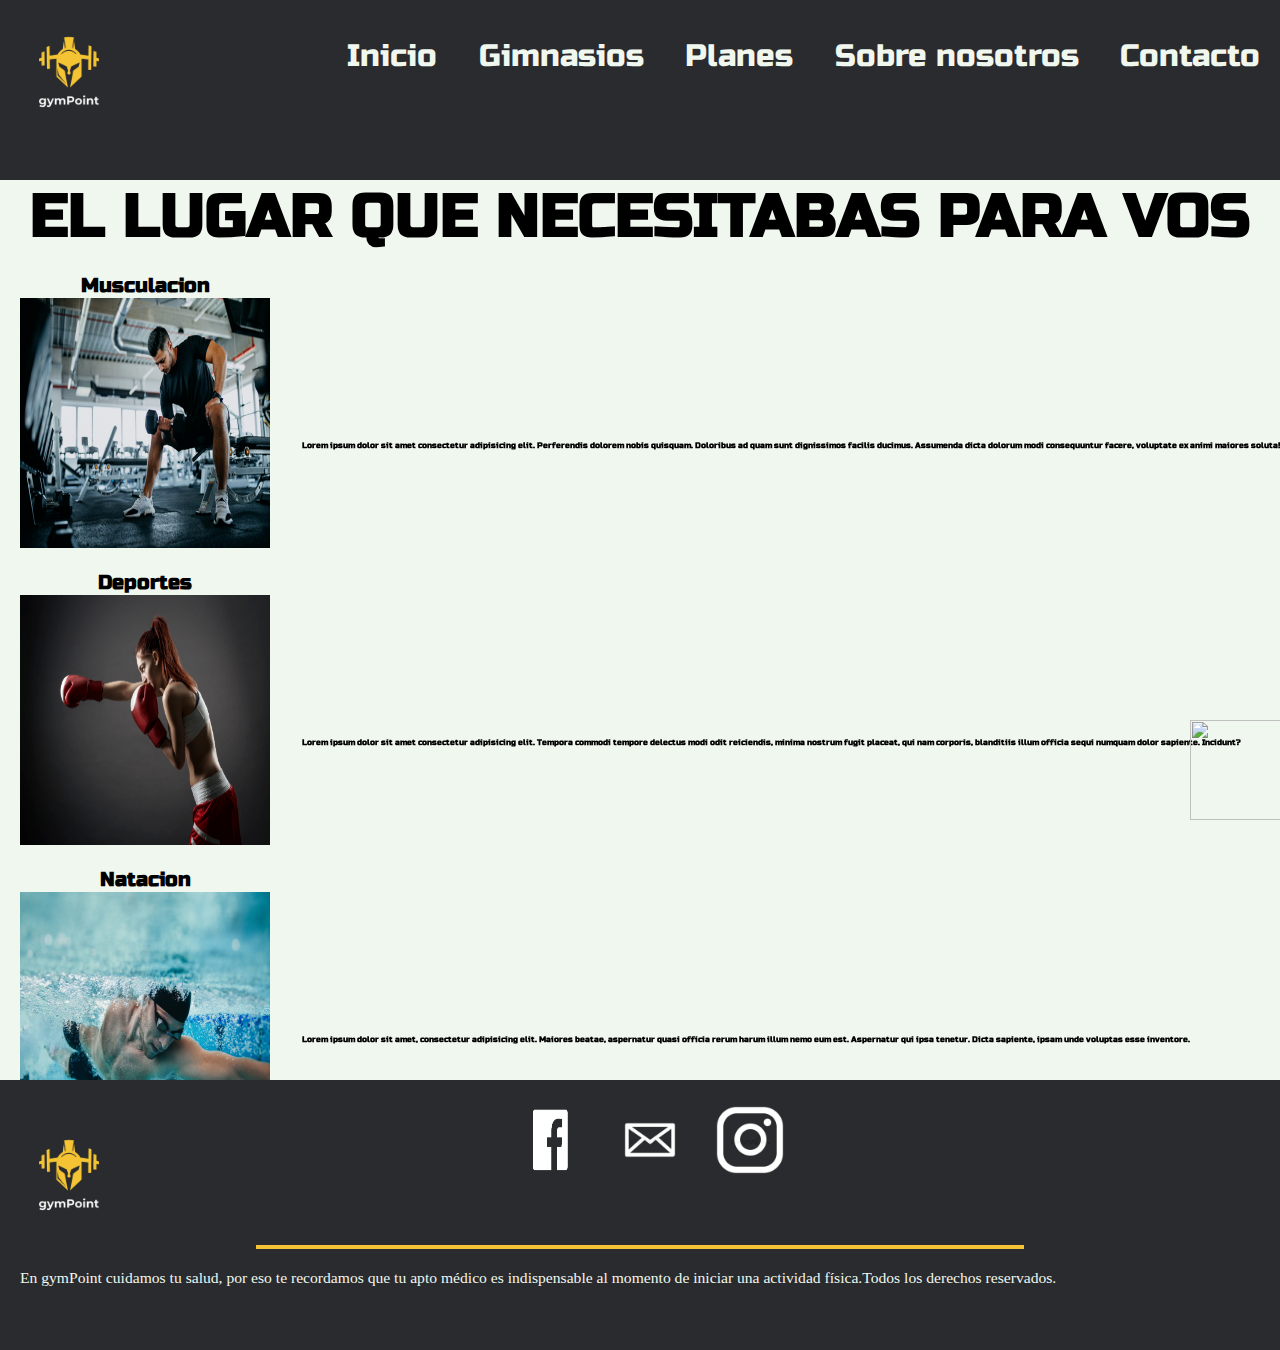
==== index.html @ caf2f607 "archivos ordenados en carpetas" ====
<!DOCTYPE html>
<html lang="en">
<head>
    <meta charset="UTF-8">
    <meta http-equiv="X-UA-Compatible" content="IE=edge">
    <meta name="viewport" content="width=device-width, initial-scale=1.0">
    <title>preEntrega1</title>
    <link rel="shortcut icon" href="./imagenes/favicon-32x32.png">
    <link rel="stylesheet" href="./styles/style.css">
</head>
<body>

    <header>
        <div class="header__div">
            <a class="header__div__a" href="./index.html"><img src="./imagenes/gymPoint_logo.png" alt="logo_gympoint"></a>
        </div>
        <nav class="header__menu">
            <ul class="header__menu__ul">
                <li class="header__menu__ul__li fuente"><a class="header__menu__ul__li__a" href="./index.html">Inicio</a></li>
                <li class="header__menu__ul__li fuente"><a class="header__menu__ul__li__a" href="./pages/gimnasios.html">Gimnasios</a></li>
                <li class="header__menu__ul__li fuente"><a class="header__menu__ul__li__a" href="./pages/planes.html">Planes</a></li>
                <li class="header__menu__ul__li fuente"><a class="header__menu__ul__li__a" href="./pages/sobreNosotros.html">Sobre nosotros</a></li>
                <li class="header__menu__ul__li fuente"><a class="header__menu__ul__li__a" href="./pages/contacto.html">Contacto</a></li>
            </ul>
        </nav>
    </header>

    <main class="main">
        <h1 class="main__h1 fuente">EL LUGAR QUE NECESITABAS PARA VOS</h1>

        <!-- Seccion de actividades del gimnasio -->
        <section class="main__actividades">
            <article>
                <div class="main__actividades__article__div">
                    <h2 class="main__actividades__article__div__h2 fuente">Musculacion</h2>
                    <img src="./imagenes/musculacion.png" alt="musculacion">
                </div>
                <p class="main__actividades__article__p fuente">Lorem ipsum dolor sit amet consectetur adipisicing elit. Perferendis dolorem nobis quisquam. Doloribus ad quam sunt dignissimos facilis ducimus. Assumenda dicta dolorum modi consequuntur facere, voluptate ex animi maiores soluta!</p>
            </article>
            <article>
                <div class="main__actividades__article__div">
                    <h2 class="main__actividades__article__div__h2 fuente">Deportes</h2>
                    <img src="./imagenes/deportes.png" alt="deportes">
                </div>
                <p class="main__actividades__article__p fuente">Lorem ipsum dolor sit amet consectetur adipisicing elit. Tempora commodi tempore delectus modi odit reiciendis, minima nostrum fugit placeat, qui nam corporis, blanditiis illum officia sequi numquam dolor sapiente. Incidunt?</p>
            </article>
            <article>
                <div class="main__actividades__article__div">
                    <h2 class="main__actividades__article__div__h2 fuente">Natacion</h2>
                    <img src="./imagenes/natacion.png" alt="natacion">
                </div>
                <p class="main__actividades__article__p fuente">Lorem ipsum dolor sit amet, consectetur adipisicing elit. Maiores beatae, aspernatur quasi officia rerum harum illum nemo eum est. Aspernatur qui ipsa tenetur. Dicta sapiente, ipsam unde voluptas esse inventore.</p>
            </article>
            <article>
                <div class="main__actividades__article__div">
                    <h2 class="main__actividades__article__div__h2 fuente">Fitness</h2>
                    <img src="./imagenes/fitness.png" alt="fitness">
                </div>
                <p class="main__actividades__article__p fuente">Lorem ipsum dolor sit amet consectetur adipisicing elit. Ratione, commodi rem veritatis voluptatum atque repellat quaerat adipisci dolor velit fugiat sed earum tempora. Ipsam cumque dolore laboriosam debitis, reprehenderit atque.</p>
            </article>
            <article>
                <div class="main__actividades__article__div">
                    <h2 class="main__actividades__article__div__h2 fuente">Kids</h2>
                    <img src="./imagenes/kids.png" alt="kids">
                </div>
                <p class="main__actividades__article__p fuente">Lorem ipsum dolor sit amet consectetur adipisicing elit. Expedita adipisci ducimus, maiores voluptatibus corrupti facere deserunt magnam, quibusdam impedit assumenda placeat et incidunt nihil numquam dolor optio quis alias minus.</p>
            </article>
            <article>
                <div class="main__actividades__article__div">
                    <h2 class="main__actividades__article__div__h2 fuente">Adultos Mayores</h2>
                    <img src="./imagenes/adultosMayores.png" alt="adultosMayores">
                </div>
                <p class="main__actividades__article__p fuente">Lorem ipsum dolor sit amet consectetur adipisicing elit. Voluptates officiis excepturi delectus ipsum quidem repudiandae dolorem laborum sapiente consectetur eius, dolor quasi harum labore, quod esse dolores. Deserunt, id non?</p>
            </article>
        </section>

        <!-- Seccion de instalaciones del gimnasio -->
        <section class="main__instalaciones">
            <article>
                <div>
                    <img src="./imagenes/instalacion1.png" alt="maquina">
                </div>
            </article>
            <article>
                <div>
                    <img src="./imagenes/instalacion2.png" alt="maquina">
                </div>
            </article>
            <article>
                <div>
                    <img src="./imagenes/instalacion3.png" alt="maquina">
                </div>
            </article>
            <article>
                <div>
                    <img src="./imagenes/instalacion4.png" alt="maquina">
                </div>
            </article>
        </section>
    </main>

    <!-- Icono de WhatsApp para una atencion mas rapida-->
    <div class="whatsApp__div">
        <a href="#"><img src="https://upload.wikimedia.org/wikipedia/commons/thumb/6/6b/WhatsApp.svg/1200px-WhatsApp.svg.png" alt=""></a>
    </div>

    <footer>
        <div class="footer__logo">
            <img src="./imagenes/gymPoint_logo.png" alt="logo_gympoint">
        </div>

        <section class="footer__redes">
            <div class="footer__redes__div">
                <a href="#"><img src="./imagenes/logo_facebook.png" alt="logo_facebook"></a>
            </div>
            <div class="footer__redes__div">
                <a href="#"><img src="./imagenes/icono_correo_electronico.png" alt="correo_electronico"></a>
            </div>
            <div class="footer__redes__div">
                <a href="#"><img src="./imagenes/logo_instagram.png" alt="logo_instagram"></a>
            </div>
        </section>

        <!-- Linea divisora -->
        <div class="footer__separacion"></div>

        <div class="footer__aclaracion">
            <p class="footer__aclaracion__p">En gymPoint cuidamos tu salud, por eso te recordamos que tu apto médico es indispensable al momento de iniciar una actividad física.Todos los derechos reservados.</p>
        </div>
    </footer>

</body>
</html>
---- styles/style.css ----
@import url('https://fonts.googleapis.com/css2?family=Russo+One&display=swap');

* {
    margin: 0;
    padding: 0;
    font-size: 62.5%;
    box-sizing: border-box;
}

header{
    height: 20vh;
    background-color: rgb(42, 43, 46);
    width: 100vw;
    position: sticky;
    top: 0px;
}

.header__menu__ul__li__a{
    text-decoration: none;
    color: rgb(240, 247, 238)
}

.header__div{
    height: 100px;
    width: 100px;
    position: absolute;
    left: 1.5%;
    top: 12%;
    background-color: transparent;
}

.header__menu__ul{
    float: right;
    padding-top: 2rem;
}

.header__menu__ul__li{
    display: inline;
    margin: 2rem;
    text-align: center;
    font-size: 5rem;
}

.fuente{
    font-family: 'Russo One', sans-serif;
}

.main{
    height: 100vh;
    width: 100vw;
    overflow: auto;
    background-color: rgb(240, 247, 238)
}

.main__h1{
    text-align: center;
    font-size: 6rem;
}

.main__actividades{
    background-color: rgb(240, 247, 238);
}

.main__actividades__article__div {
    display: inline-block;
    height: 250px;
    width: 250px;
    margin: 20px;
}

.main__actividades__article__div__h2{
    text-align: center;
    font-size: 2rem;
}

.main__actividades__article__p {
    display: inline-block;
    position: relative;
    left: 10px;
    bottom: 100px;
    font-size: 0.8rem;
    font-weight: bold;
}

.main__instalaciones{
    background-color: rgb(245, 196, 52);
    height: 100vh;
    width: 100%;
    overflow: auto;
}

.whatsApp__div{
    height: 100px;
    width: 100px;
    background-color: transparent;
    position: fixed;
    left: 93%;
    top: 80%;
    
}

footer{
    width: 100vw;
    height: 30vh;
    background-color:  rgb(42, 43, 46);
    overflow: auto;
}

.footer__logo{
    height: 100px;
    width: 100px;
    left: 1.5%;
    top: 125%;
    background-color: transparent;
    position: absolute;
}

.footer__redes{
    margin: 1rem;
    height: 50%;
    width: 100%;
    display: flex;
    flex-direction: row;
    justify-content: center;
}

.footer__redes__div{
    height: 100px;
    width: 100px;
    background-color: transparent;
}

.footer__separacion {
    display: absolute;
    border-top: 4px solid rgb(245, 196, 52);
    height: 2px;
    max-width: 60%;
    padding: 0;
    margin: 20px auto 0 auto;
}

.footer__aclaracion{
    height: 40%;
    width: 100%;
    color: rgb(240, 247, 238);
    padding-top: 2rem;
    padding-left: 2rem;
    font-size: 2.5rem;
}

img{
    height: 100%;
    width: 100%;
}

::-webkit-scrollbar {
    display: none;
}
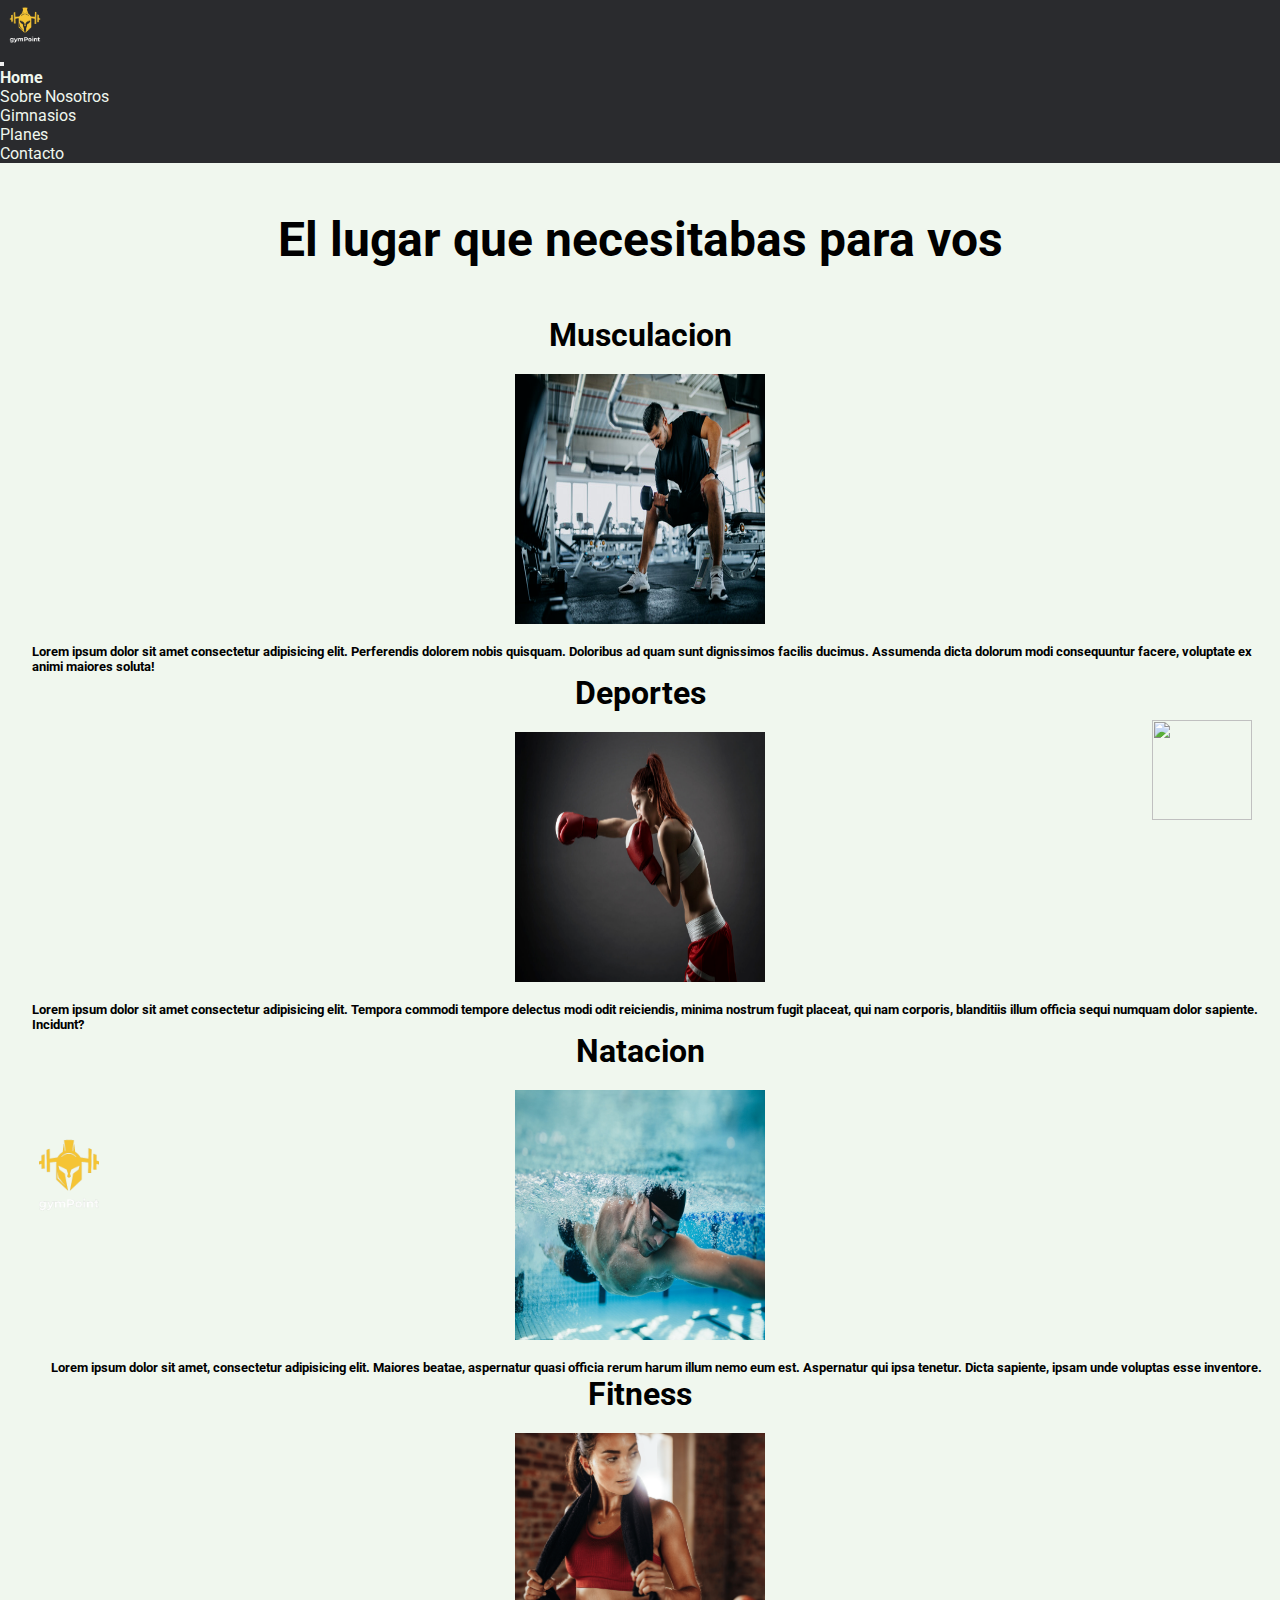
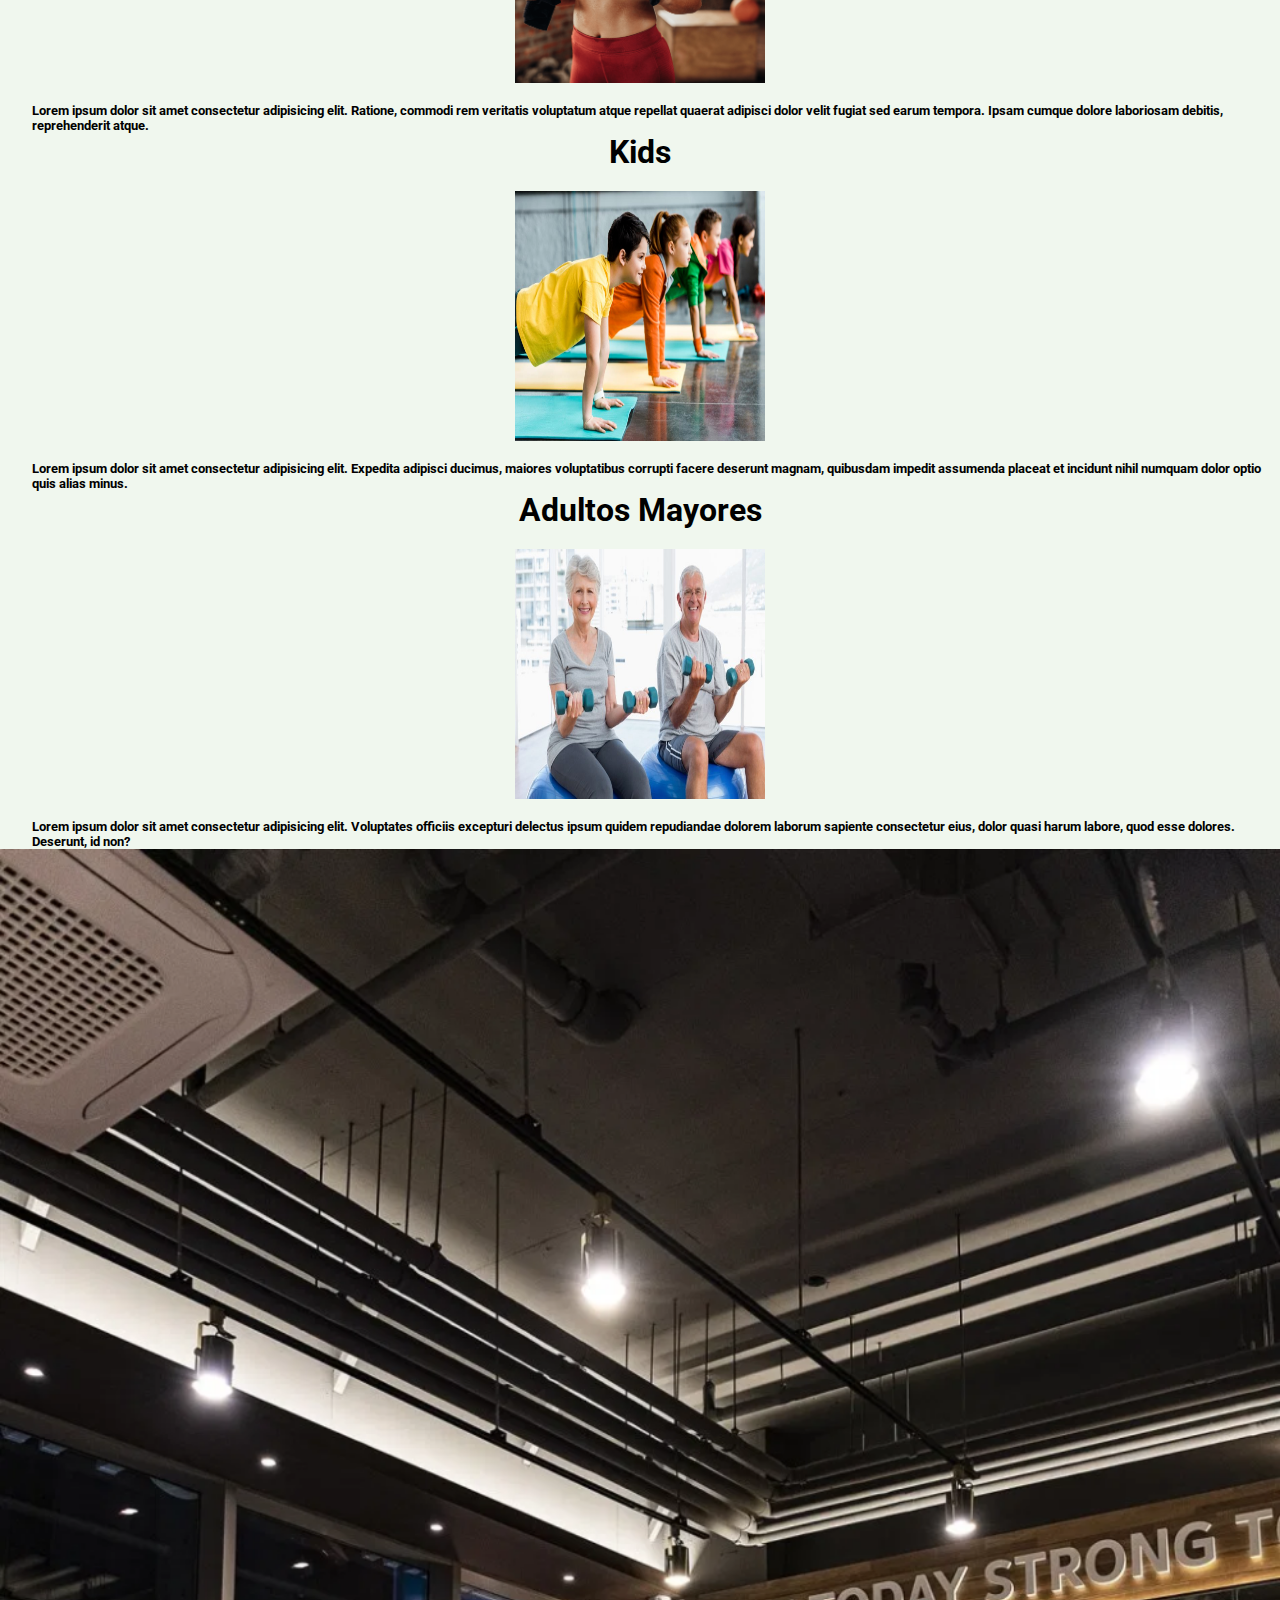
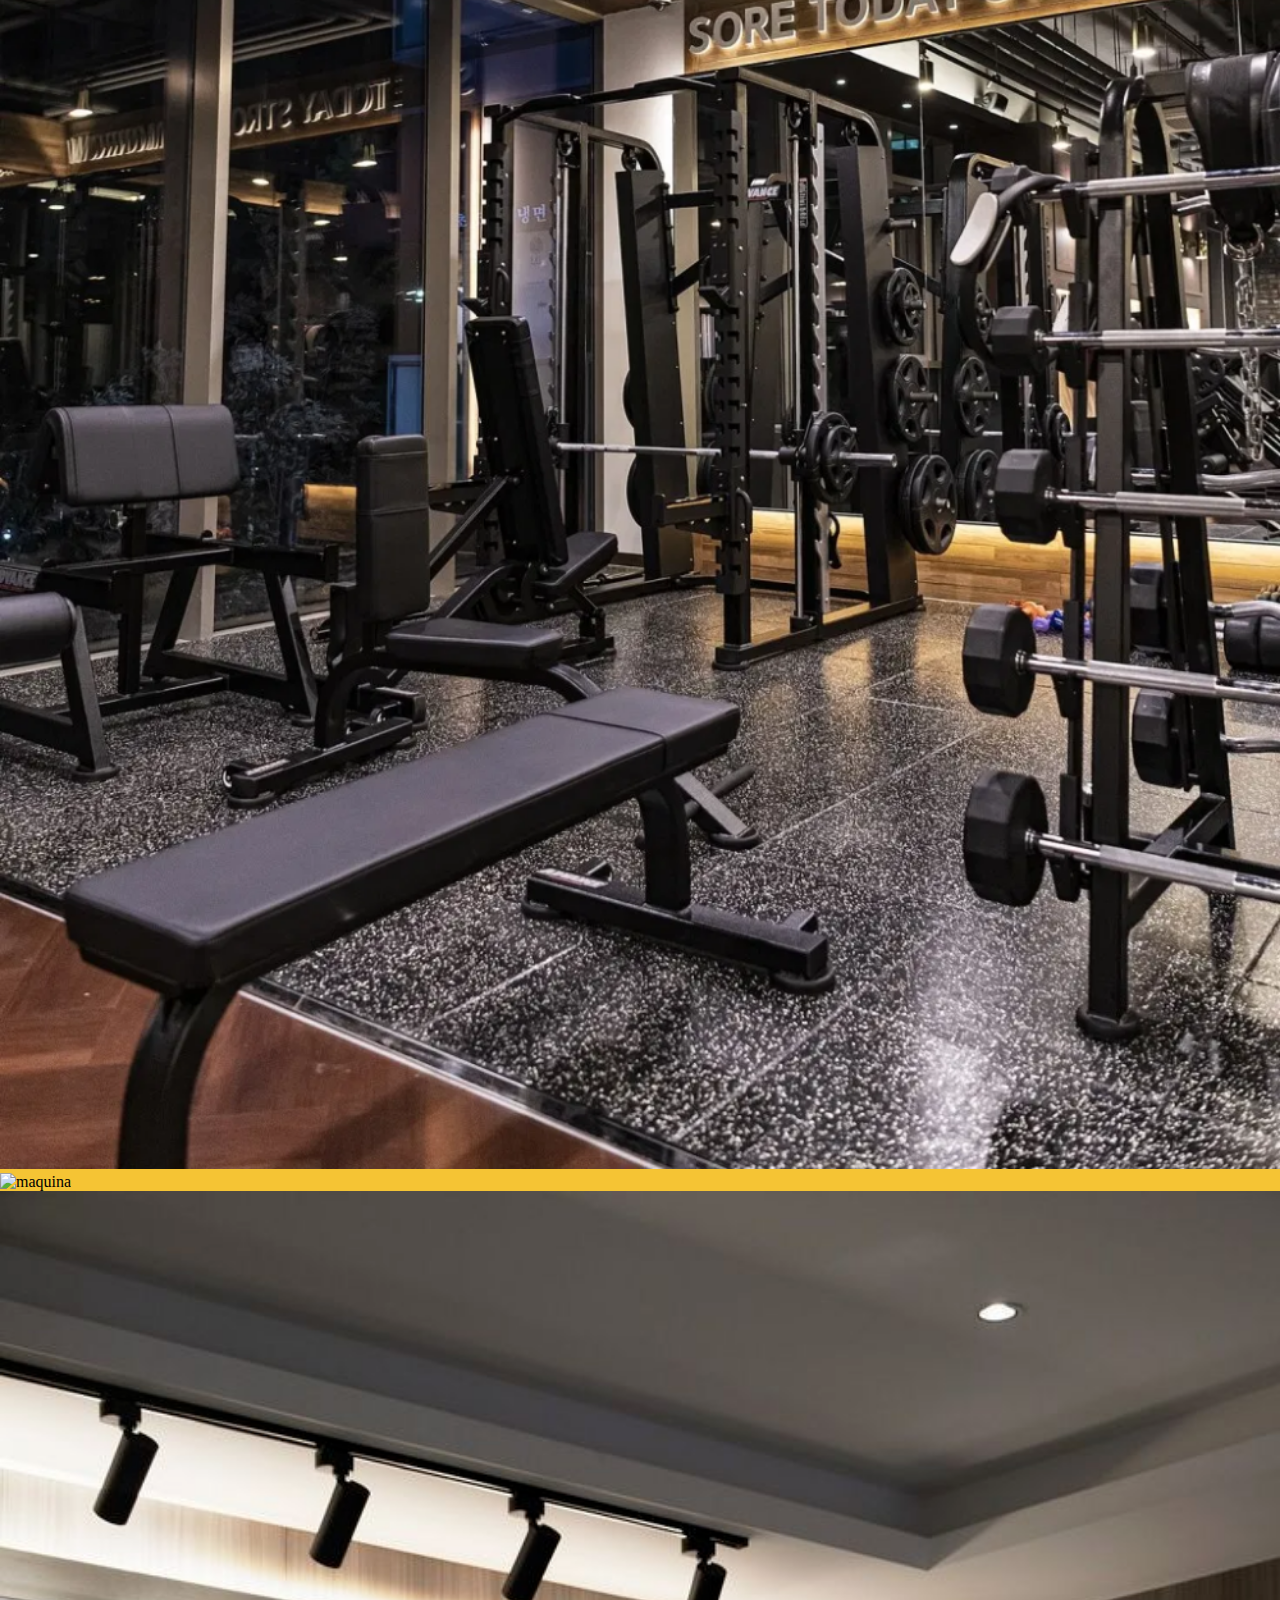
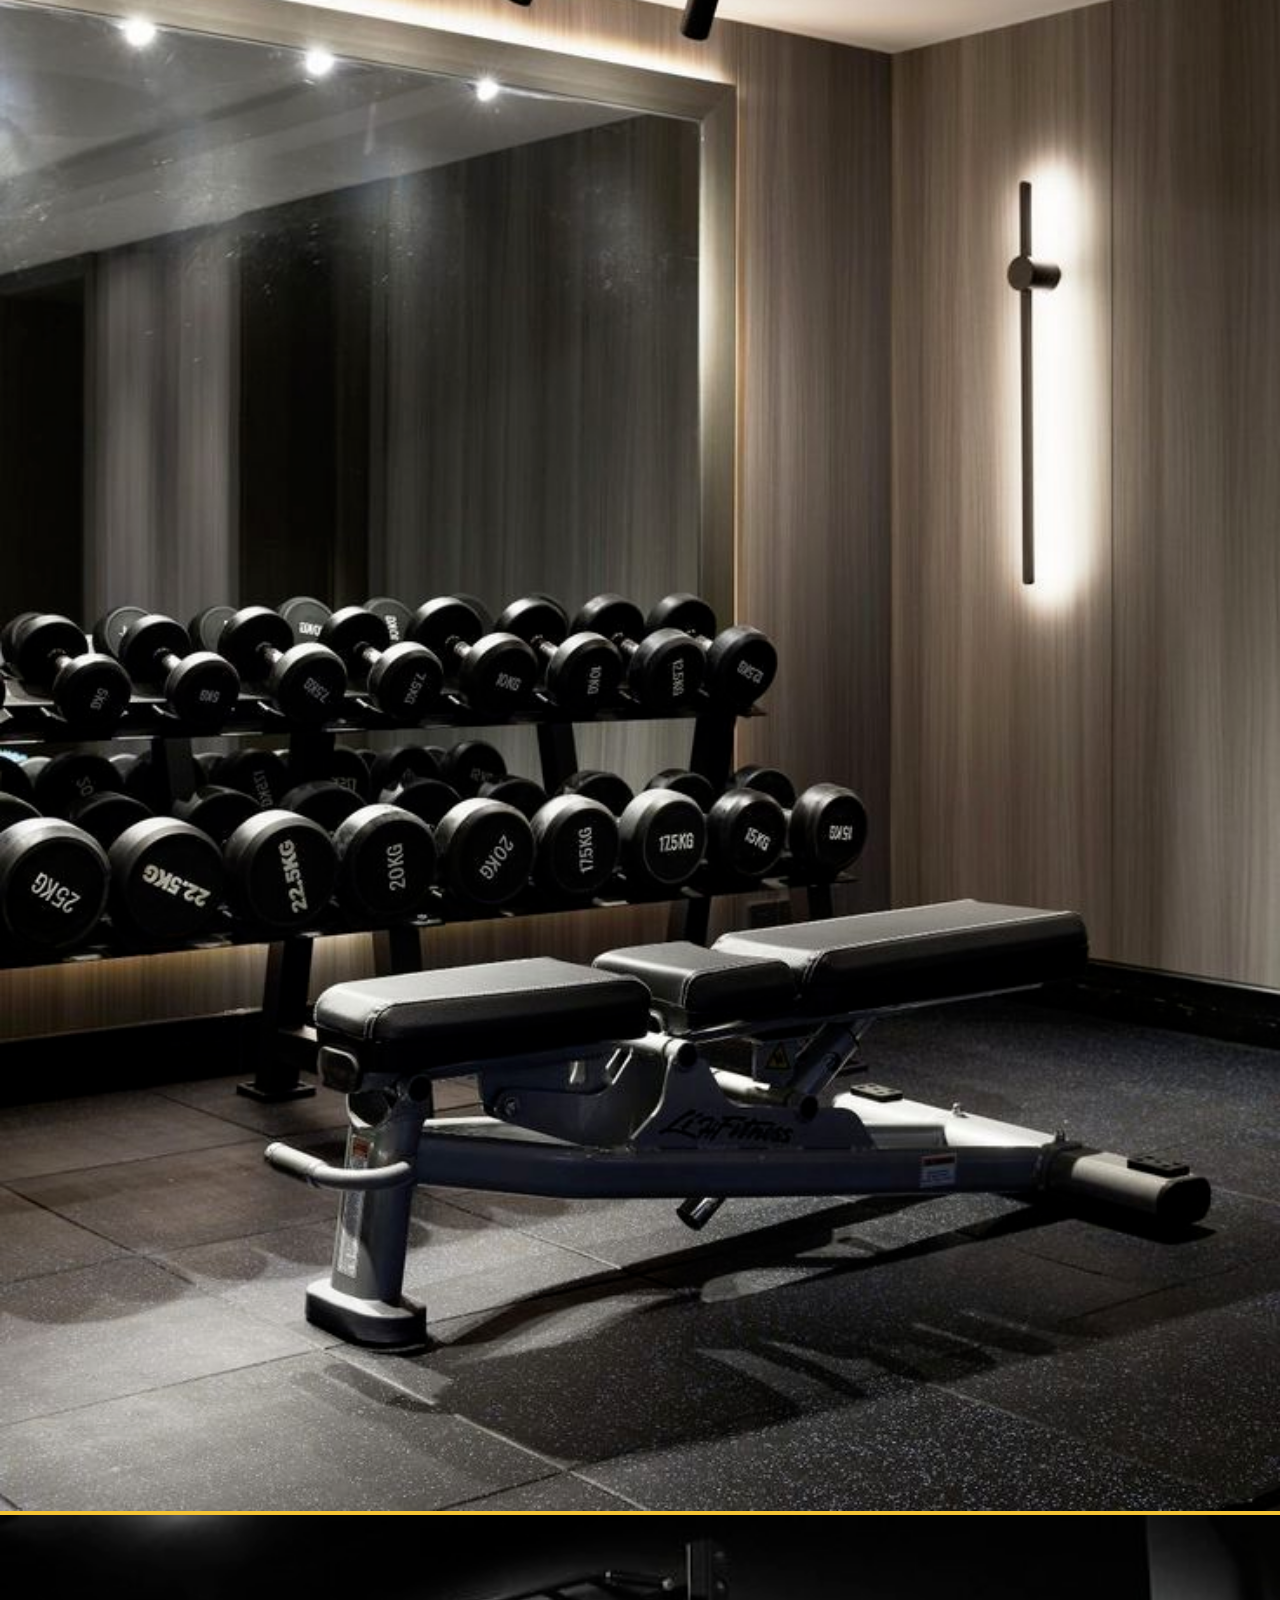
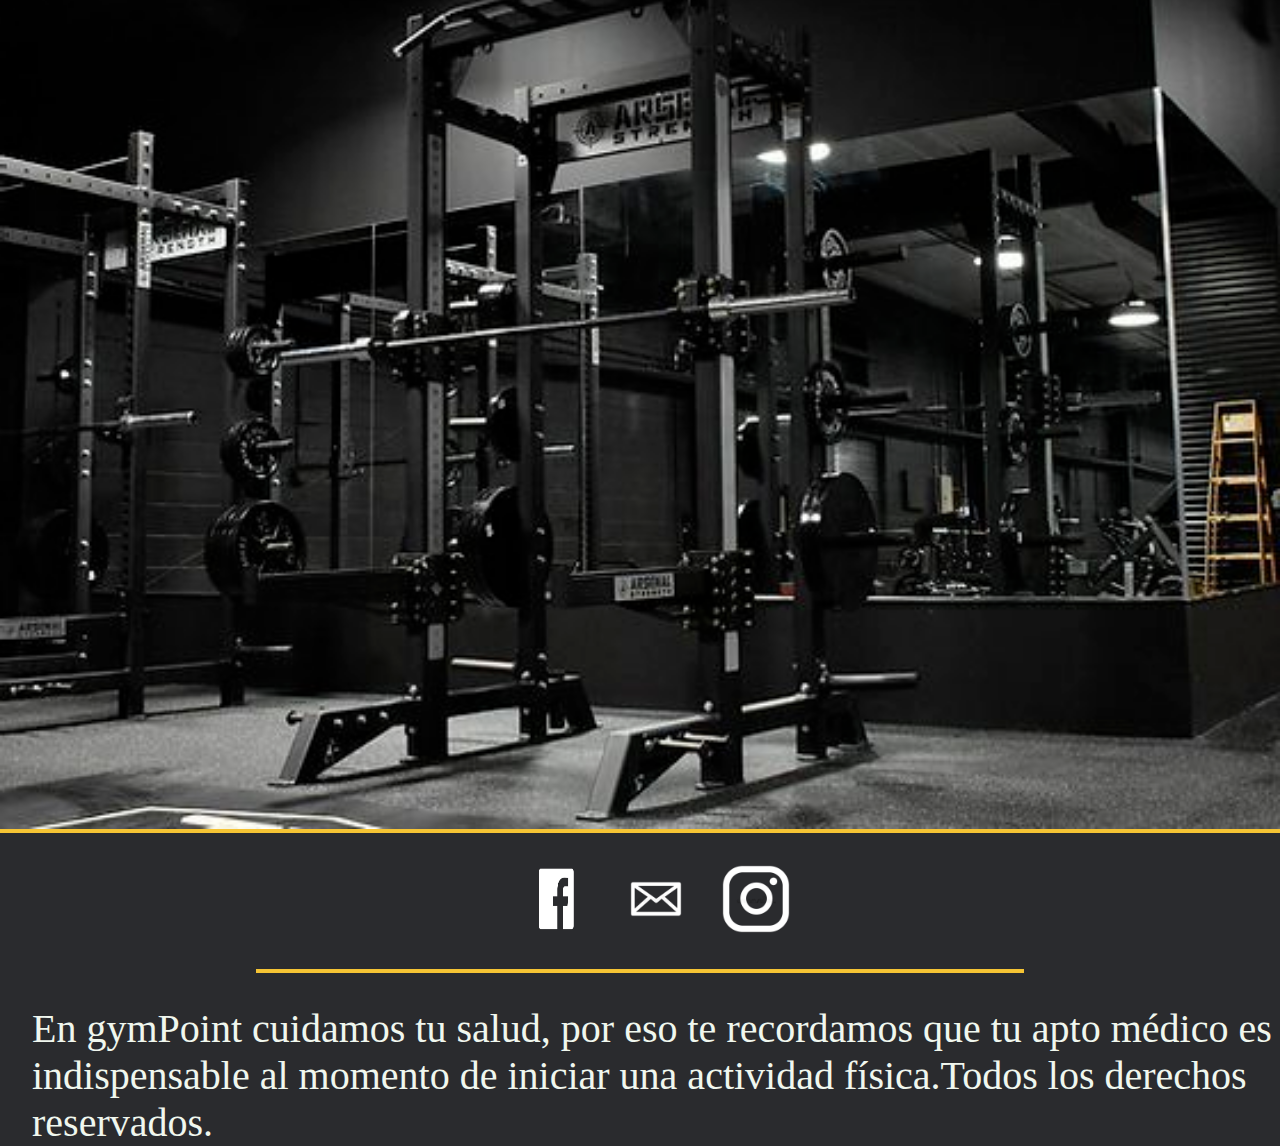
==== commit cb848821: "nav nuevo" ====
--- a/index.html
+++ b/index.html
@@ -4,74 +4,101 @@
     <meta charset="UTF-8">
     <meta http-equiv="X-UA-Compatible" content="IE=edge">
     <meta name="viewport" content="width=device-width, initial-scale=1.0">
+    <link rel="shortcut icon" href="./imagenes/favicon-32x32.png">
     <title>preEntrega1</title>
-    <link rel="shortcut icon" href="./imagenes/favicon-32x32.png">
+
+    <!-- Bootstrap -->
+    <!-- CSS only -->
+    <link href="https://cdn.jsdelivr.net/npm/bootstrap@5.2.2/dist/css/bootstrap.min.css" rel="stylesheet" integrity="sha384-Zenh87qX5JnK2Jl0vWa8Ck2rdkQ2Bzep5IDxbcnCeuOxjzrPF/et3URy9Bv1WTRi" crossorigin="anonymous">
+    
+    <!-- CSS Main -->
     <link rel="stylesheet" href="./styles/style.css">
 </head>
 <body>
 
     <header>
-        <div class="header__div">
-            <a class="header__div__a" href="./index.html"><img src="./imagenes/gymPoint_logo.png" alt="logo_gympoint"></a>
-        </div>
-        <nav class="header__menu">
-            <ul class="header__menu__ul">
-                <li class="header__menu__ul__li fuente"><a class="header__menu__ul__li__a" href="./index.html">Inicio</a></li>
-                <li class="header__menu__ul__li fuente"><a class="header__menu__ul__li__a" href="./pages/gimnasios.html">Gimnasios</a></li>
-                <li class="header__menu__ul__li fuente"><a class="header__menu__ul__li__a" href="./pages/planes.html">Planes</a></li>
-                <li class="header__menu__ul__li fuente"><a class="header__menu__ul__li__a" href="./pages/sobreNosotros.html">Sobre nosotros</a></li>
-                <li class="header__menu__ul__li fuente"><a class="header__menu__ul__li__a" href="./pages/contacto.html">Contacto</a></li>
-            </ul>
-        </nav>
+        <nav class="navbar navbar-expand-lg color">
+            <div class="container-fluid">
+              <div class="header__nav__div__logo">
+                <a href="./index.html"><img src="./imagenes/gymPoint_logo.png" alt="logo_gympoint"></a>
+              </div>
+              <button class="navbar-toggler" type="button" data-bs-toggle="collapse" data-bs-target="#navbarNav" aria-controls="navbarNav" aria-expanded="false" aria-label="Toggle navigation">
+                <span class="navbar-toggler-icon"></span>
+              </button>
+              <div class="collapse navbar-collapse" id="navbarNav">
+                <ul class="navbar-nav ms-auto">
+                  <li class="nav-item">
+                    <a class="nav-link ul__li__a__color ul__li__a__activo" aria-current="page" href="./index.html">Home</a>
+                  </li>
+                  <li class="nav-item">
+                    <a class="nav-link ul__li__a__color" href="./pages/sobreNosotros.html">Sobre Nosotros</a>
+                  </li>
+                  <li class="nav-item">
+                    <a class="nav-link ul__li__a__color" href="./pages/gimnasios.html">Gimnasios</a>
+                  </li>
+                  <li class="nav-item">
+                    <a class="nav-link ul__li__a__color" href="./pages/planes.html">Planes</a>
+                  </li>
+                  <li class="nav-item">
+                    <a class="nav-link ul__li__a__color" href="./pages/contacto.html">Contacto</a>
+                  </li>
+                </ul>
+              </div>
+            </div>
+          </nav>
     </header>
 
     <main class="main">
-        <h1 class="main__h1 fuente">EL LUGAR QUE NECESITABAS PARA VOS</h1>
+        <h1 class="main__h1 fuente">El lugar que necesitabas para vos</h1>
 
         <!-- Seccion de actividades del gimnasio -->
-        <section class="main__actividades">
-            <article>
-                <div class="main__actividades__article__div">
+        <section class=" container-fluid main__actividades">
+            <div class="row">
+                <article class="col-md-4 cold-xs-12 hola">
                     <h2 class="main__actividades__article__div__h2 fuente">Musculacion</h2>
-                    <img src="./imagenes/musculacion.png" alt="musculacion">
-                </div>
-                <p class="main__actividades__article__p fuente">Lorem ipsum dolor sit amet consectetur adipisicing elit. Perferendis dolorem nobis quisquam. Doloribus ad quam sunt dignissimos facilis ducimus. Assumenda dicta dolorum modi consequuntur facere, voluptate ex animi maiores soluta!</p>
-            </article>
-            <article>
-                <div class="main__actividades__article__div">
+                    <div class="main__actividades__article__div">
+                        <img src="./imagenes/musculacion.png" alt="musculacion">
+                    </div>
+                    <p class="main__actividades__article__p fuente">Lorem ipsum dolor sit amet consectetur adipisicing elit. Perferendis dolorem nobis quisquam. Doloribus ad quam sunt dignissimos facilis ducimus. Assumenda dicta dolorum modi consequuntur facere, voluptate ex animi maiores soluta!</p>
+                </article>
+                <article class="col-md-4 cold-xs-12 hola">
                     <h2 class="main__actividades__article__div__h2 fuente">Deportes</h2>
-                    <img src="./imagenes/deportes.png" alt="deportes">
-                </div>
-                <p class="main__actividades__article__p fuente">Lorem ipsum dolor sit amet consectetur adipisicing elit. Tempora commodi tempore delectus modi odit reiciendis, minima nostrum fugit placeat, qui nam corporis, blanditiis illum officia sequi numquam dolor sapiente. Incidunt?</p>
-            </article>
-            <article>
-                <div class="main__actividades__article__div">
+                    <div class="main__actividades__article__div">
+                        <img src="./imagenes/deportes.png" alt="deportes">
+                    </div>
+                    <p class="main__actividades__article__p fuente">Lorem ipsum dolor sit amet consectetur adipisicing elit. Tempora commodi tempore delectus modi odit reiciendis, minima nostrum fugit placeat, qui nam corporis, blanditiis illum officia sequi numquam dolor sapiente. Incidunt?</p>
+                </article>
+                <article class="col-md-4 cold-xs-12 hola">
                     <h2 class="main__actividades__article__div__h2 fuente">Natacion</h2>
-                    <img src="./imagenes/natacion.png" alt="natacion">
-                </div>
-                <p class="main__actividades__article__p fuente">Lorem ipsum dolor sit amet, consectetur adipisicing elit. Maiores beatae, aspernatur quasi officia rerum harum illum nemo eum est. Aspernatur qui ipsa tenetur. Dicta sapiente, ipsam unde voluptas esse inventore.</p>
-            </article>
-            <article>
-                <div class="main__actividades__article__div">
+                    <div class="main__actividades__article__div">
+                        <img src="./imagenes/natacion.png" alt="natacion">
+                    </div>
+                    <p class="main__actividades__article__p fuente">Lorem ipsum dolor sit amet, consectetur adipisicing elit. Maiores beatae, aspernatur quasi officia rerum harum illum nemo eum est. Aspernatur qui ipsa tenetur. Dicta sapiente, ipsam unde voluptas esse inventore.</p>
+                </article>
+            </div>
+            <div class="row">
+                <article class="col-md-4 cold-xs-12 hola">
                     <h2 class="main__actividades__article__div__h2 fuente">Fitness</h2>
-                    <img src="./imagenes/fitness.png" alt="fitness">
-                </div>
-                <p class="main__actividades__article__p fuente">Lorem ipsum dolor sit amet consectetur adipisicing elit. Ratione, commodi rem veritatis voluptatum atque repellat quaerat adipisci dolor velit fugiat sed earum tempora. Ipsam cumque dolore laboriosam debitis, reprehenderit atque.</p>
-            </article>
-            <article>
-                <div class="main__actividades__article__div">
+                    <div class="col-md-4 cold-xs-12 main__actividades__article__div">
+                        <img src="./imagenes/fitness.png" alt="fitness">
+                    </div>
+                    <p class="main__actividades__article__p fuente">Lorem ipsum dolor sit amet consectetur adipisicing elit. Ratione, commodi rem veritatis voluptatum atque repellat quaerat adipisci dolor velit fugiat sed earum tempora. Ipsam cumque dolore laboriosam debitis, reprehenderit atque.</p>
+                </article>
+                <article class="col-md-4 cold-xs-12 hola">
                     <h2 class="main__actividades__article__div__h2 fuente">Kids</h2>
-                    <img src="./imagenes/kids.png" alt="kids">
-                </div>
-                <p class="main__actividades__article__p fuente">Lorem ipsum dolor sit amet consectetur adipisicing elit. Expedita adipisci ducimus, maiores voluptatibus corrupti facere deserunt magnam, quibusdam impedit assumenda placeat et incidunt nihil numquam dolor optio quis alias minus.</p>
-            </article>
-            <article>
-                <div class="main__actividades__article__div">
+                    <div class="col-md-4 cold-xs-12 main__actividades__article__div">
+                        <img src="./imagenes/kids.png" alt="kids">
+                    </div>
+                    <p class="main__actividades__article__p fuente">Lorem ipsum dolor sit amet consectetur adipisicing elit. Expedita adipisci ducimus, maiores voluptatibus corrupti facere deserunt magnam, quibusdam impedit assumenda placeat et incidunt nihil numquam dolor optio quis alias minus.</p>
+                </article>
+                <article class="col-md-4 cold-xs-12 hola">
                     <h2 class="main__actividades__article__div__h2 fuente">Adultos Mayores</h2>
-                    <img src="./imagenes/adultosMayores.png" alt="adultosMayores">
-                </div>
-                <p class="main__actividades__article__p fuente">Lorem ipsum dolor sit amet consectetur adipisicing elit. Voluptates officiis excepturi delectus ipsum quidem repudiandae dolorem laborum sapiente consectetur eius, dolor quasi harum labore, quod esse dolores. Deserunt, id non?</p>
-            </article>
+                    <div class="col-md-4 cold-xs-12 main__actividades__article__div">
+                        <img src="./imagenes/adultosMayores.png" alt="adultosMayores">
+                    </div>
+                    <p class="main__actividades__article__p fuente">Lorem ipsum dolor sit amet consectetur adipisicing elit. Voluptates officiis excepturi delectus ipsum quidem repudiandae dolorem laborum sapiente consectetur eius, dolor quasi harum labore, quod esse dolores. Deserunt, id non?</p>
+                </article>
+            </div>
         </section>
 
         <!-- Seccion de instalaciones del gimnasio -->
@@ -129,5 +156,9 @@
         </div>
     </footer>
 
+    <!-- JavaScript Bundle with Popper -->
+    <script src="https://cdn.jsdelivr.net/npm/bootstrap@5.2.2/dist/js/bootstrap.bundle.min.js" integrity="sha384-OERcA2EqjJCMA+/3y+gxIOqMEjwtxJY7qPCqsdltbNJuaOe923+mo//f6V8Qbsw3" crossorigin="anonymous"></script>
+
 </body>
-</html>+</html>
+
--- a/styles/style.css
+++ b/styles/style.css
@@ -1,31 +1,41 @@
-@import url('https://fonts.googleapis.com/css2?family=Russo+One&display=swap');
+@import url('https://fonts.googleapis.com/css2?family=Roboto:wght@300&family=Russo+One&display=swap');
 
 * {
     margin: 0;
     padding: 0;
-    font-size: 62.5%;
     box-sizing: border-box;
 }
 
-header{
+/*header{
     height: 20vh;
     background-color: rgb(42, 43, 46);
     width: 100vw;
     position: sticky;
     top: 0px;
-}
-
-.header__menu__ul__li__a{
+}*/
+
+header{
+    position: sticky;
+    top: 0px;
+}
+
+.color{
+    background-color: rgb(42, 43, 46);
+}
+
+.ul__li__a__color{
     text-decoration: none;
-    color: rgb(240, 247, 238)
-}
-
-.header__div{
-    height: 100px;
-    width: 100px;
-    position: absolute;
-    left: 1.5%;
-    top: 12%;
+    color: rgb(240, 247, 238);
+    font-family: 'Roboto', sans-serif;
+}
+
+.ul__li__a__activo{
+    font-weight: bold;
+}
+
+.header__nav__div__logo{
+    height: 50px;
+    width: 50px;
     background-color: transparent;
 }
 
@@ -42,50 +52,54 @@
 }
 
 .fuente{
-    font-family: 'Russo One', sans-serif;
+    font-family: 'Roboto', sans-serif;
 }
 
 .main{
-    height: 100vh;
-    width: 100vw;
-    overflow: auto;
+    height: 100%;
+    width: 100%;
+    overflow-x: hidden;
     background-color: rgb(240, 247, 238)
 }
 
 .main__h1{
     text-align: center;
-    font-size: 6rem;
+    font-size: 3rem;
+    padding: 3rem;
+    font-weight: bold;
 }
 
 .main__actividades{
     background-color: rgb(240, 247, 238);
+    overflow-y: auto;
 }
 
 .main__actividades__article__div {
-    display: inline-block;
+    
     height: 250px;
     width: 250px;
     margin: 20px;
 }
 
+.hola{
+    display: flex;
+    flex-direction: column;
+    align-items: center;
+}
+
 .main__actividades__article__div__h2{
     text-align: center;
     font-size: 2rem;
 }
 
 .main__actividades__article__p {
-    display: inline-block;
-    position: relative;
-    left: 10px;
-    bottom: 100px;
     font-size: 0.8rem;
     font-weight: bold;
+    padding-left: 2rem;
 }
 
 .main__instalaciones{
     background-color: rgb(245, 196, 52);
-    height: 100vh;
-    width: 100%;
     overflow: auto;
 }
 
@@ -94,16 +108,16 @@
     width: 100px;
     background-color: transparent;
     position: fixed;
-    left: 93%;
+    left: 90%;
     top: 80%;
     
 }
 
 footer{
-    width: 100vw;
-    height: 30vh;
     background-color:  rgb(42, 43, 46);
+    width: 100%;
     overflow: auto;
+    overflow-x: hidden;
 }
 
 .footer__logo{
@@ -153,6 +167,75 @@
     width: 100%;
 }
 
-::-webkit-scrollbar {
-    display: none;
-}
+.card {
+    width: 190px;
+    height: 120px;
+    transition: all .5s;
+    box-shadow: 15px 15px 30px rgba(25, 25, 25, 0.11),
+               -15px -15px 30px rgba(60, 60, 60, 0.082);
+    text-align: center;
+    overflow: hidden;
+  }
+  
+  .card:hover {
+    height: 254px;
+    background: linear-gradient(360deg, #edededc5 60%, hsla(0, 0%, 13%, 1) 70%);
+  }
+  
+  .card .header {
+    padding: 20px;
+    display: flex;
+    flex-direction: column;
+    align-items: center;
+    justify-content: center;
+    background: #212121;
+    margin-bottom: 16px;
+  }
+  
+  .card .header .img-box {
+    width: 50px;
+  }
+  
+  .card .header .title {
+    font-size: 1.1em;
+    letter-spacing: .1em;
+    font-weight: 500;
+    text-transform: uppercase;
+    padding: 4px 0 14px 0;
+    transition: all .5s;
+    color: #edededc5;
+  }
+  
+  .card:hover .header {
+    clip-path: polygon(0 0, 100% 0, 100% 100%, 0 96%);
+  }
+  
+  .card:hover .card .header .title {
+    padding: 0;
+  }
+  
+  .card .content {
+    display: block;
+    text-align: justify;
+    color: #212121;
+    margin: 0 18px;
+  }
+  
+  .card .content p {
+    transition: all .5s;
+    font-size: 1em;
+    margin-bottom: 8px;
+  }
+  
+  .card .content a {
+    color: #1d8122;
+    cursor: pointer;
+    transition: all .5s;
+    font-size: .8rem;
+    font-weight: 500;
+    text-transform: uppercase;
+  }
+  
+  .card .content .btn-link:hover {
+    border-bottom: 1px solid #1d8122;
+  }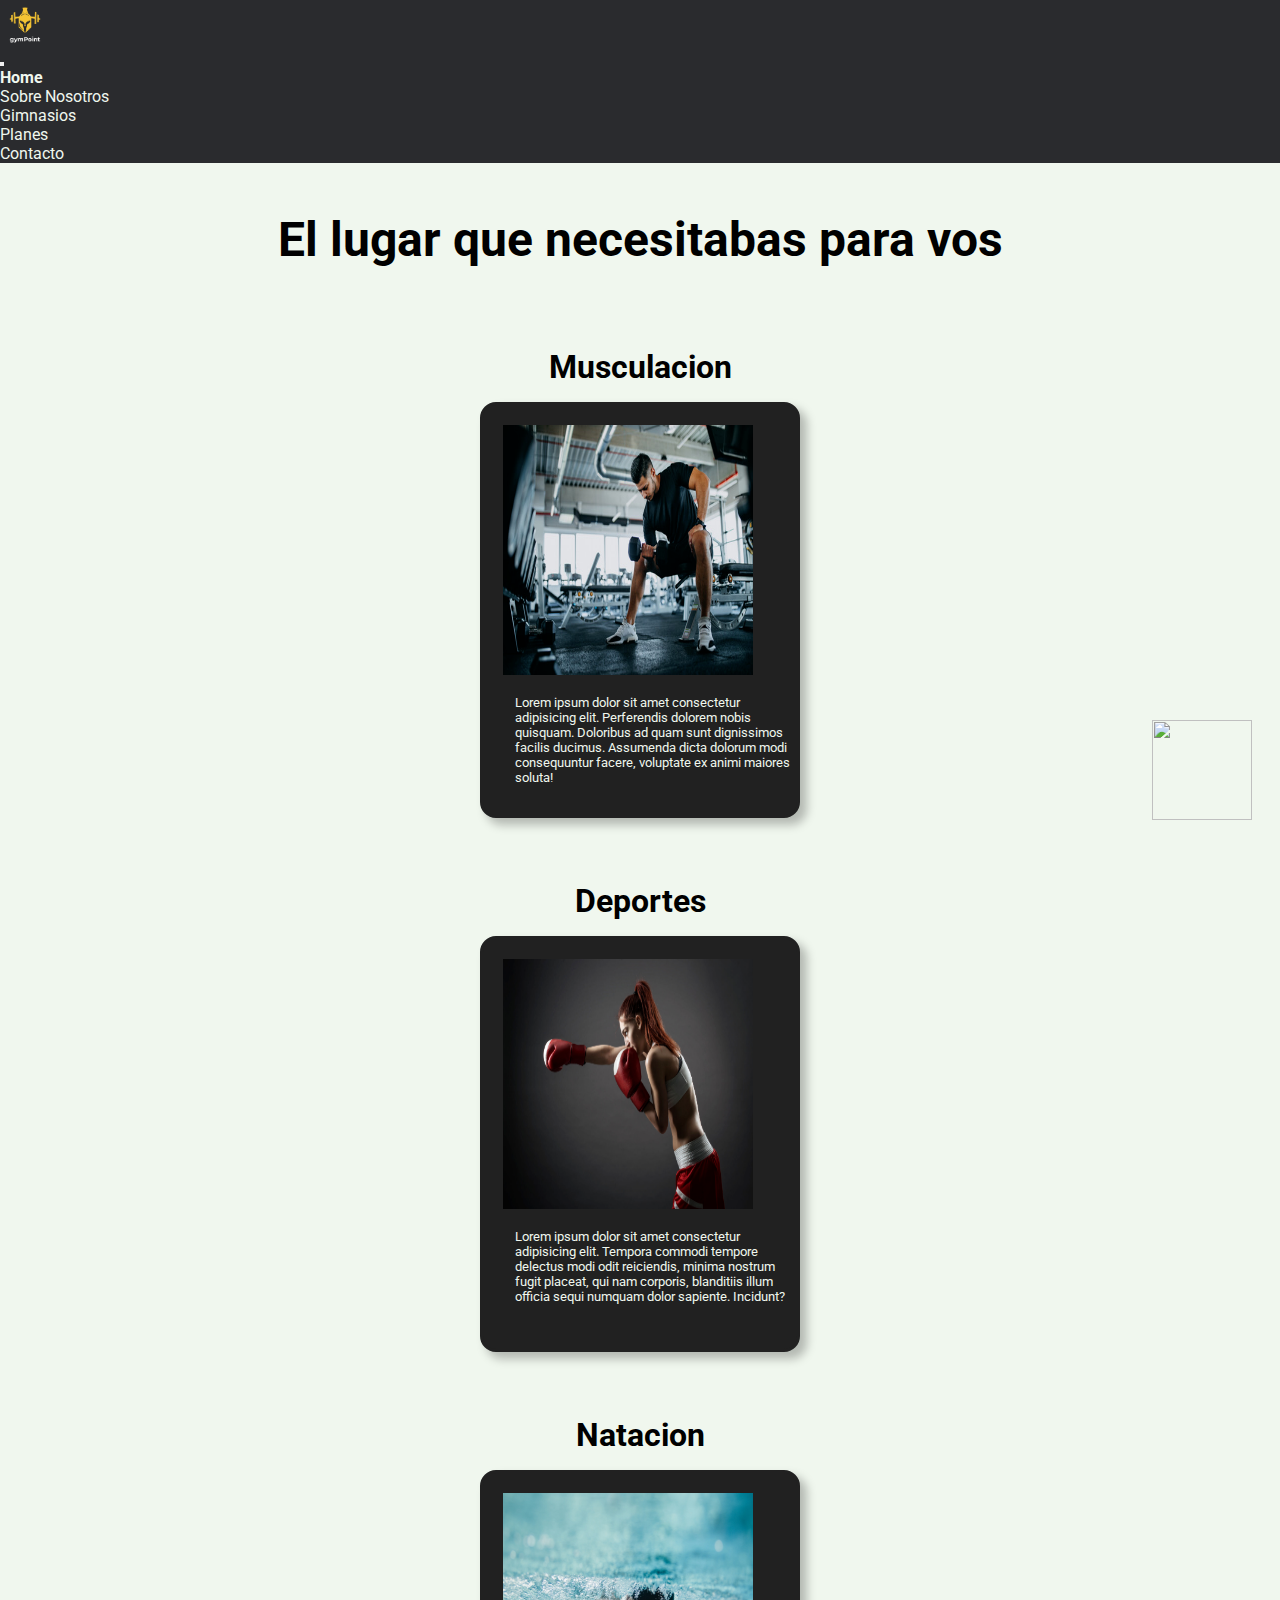
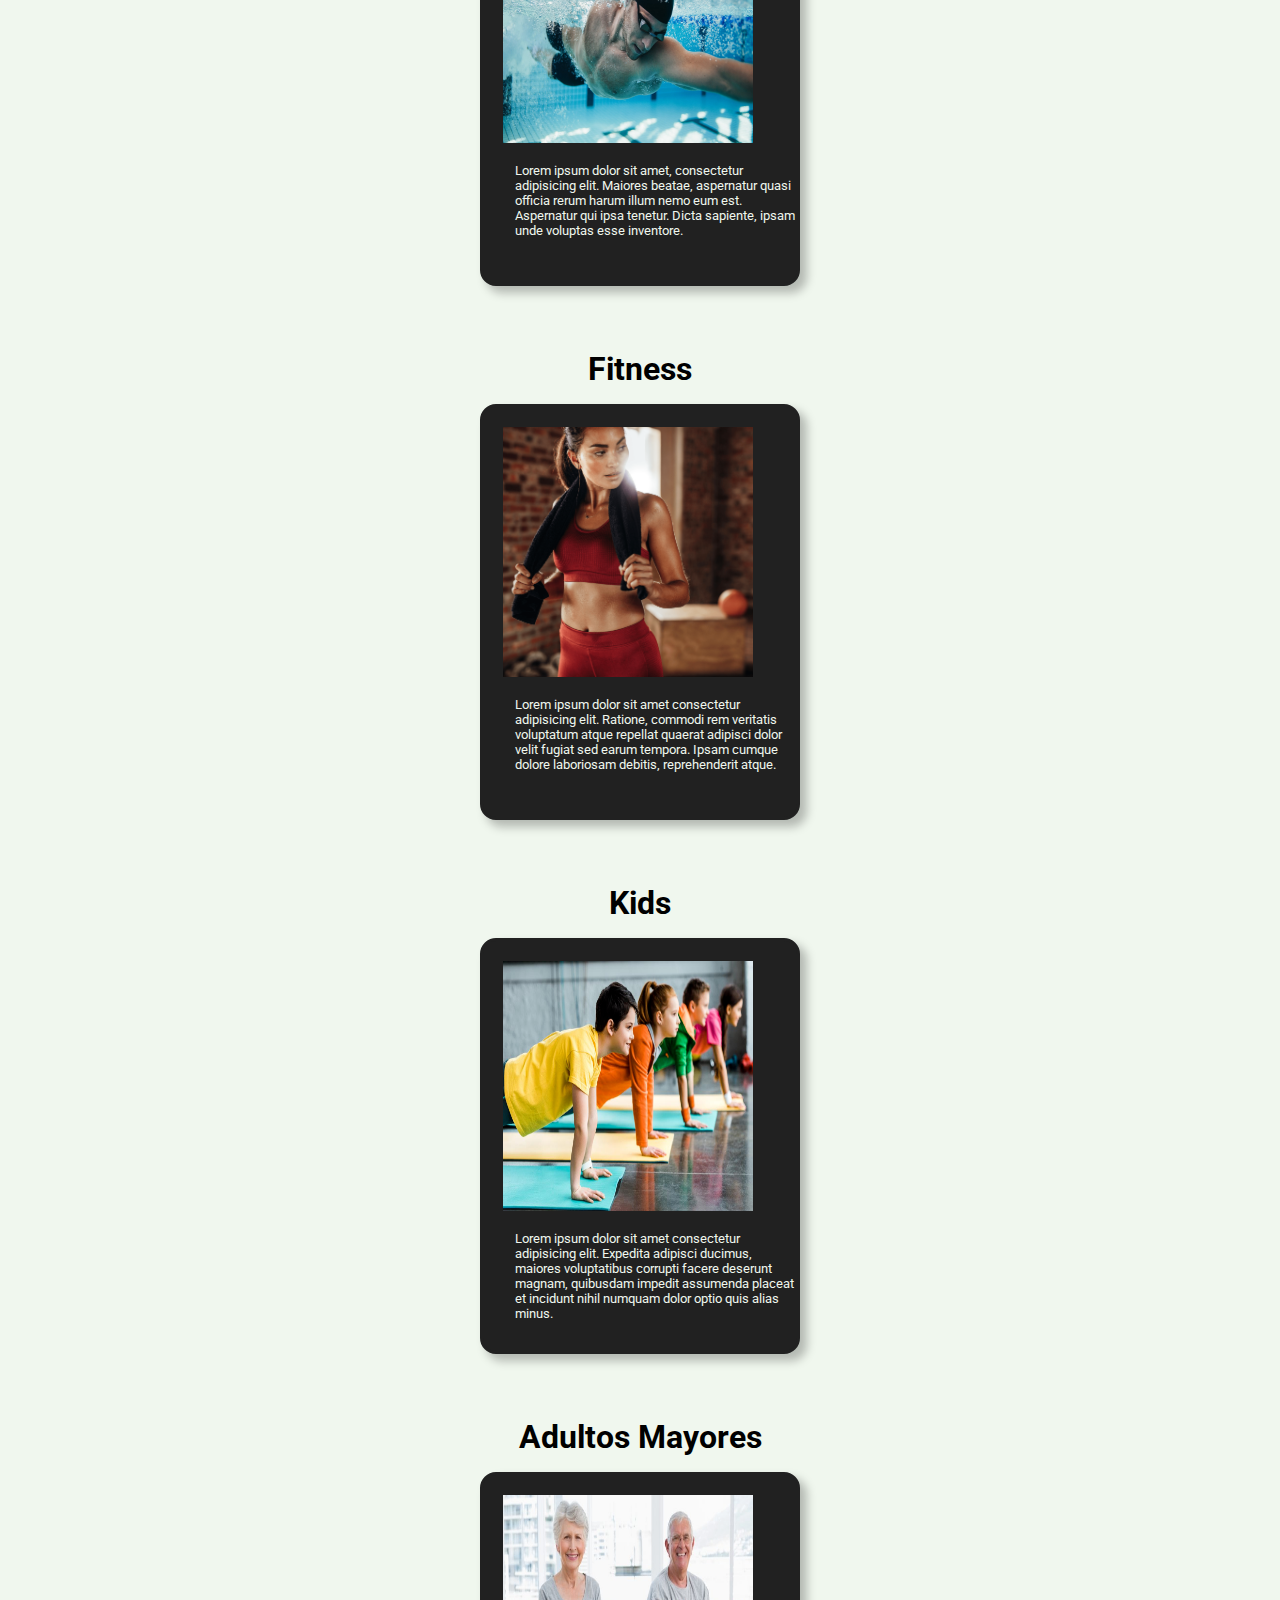
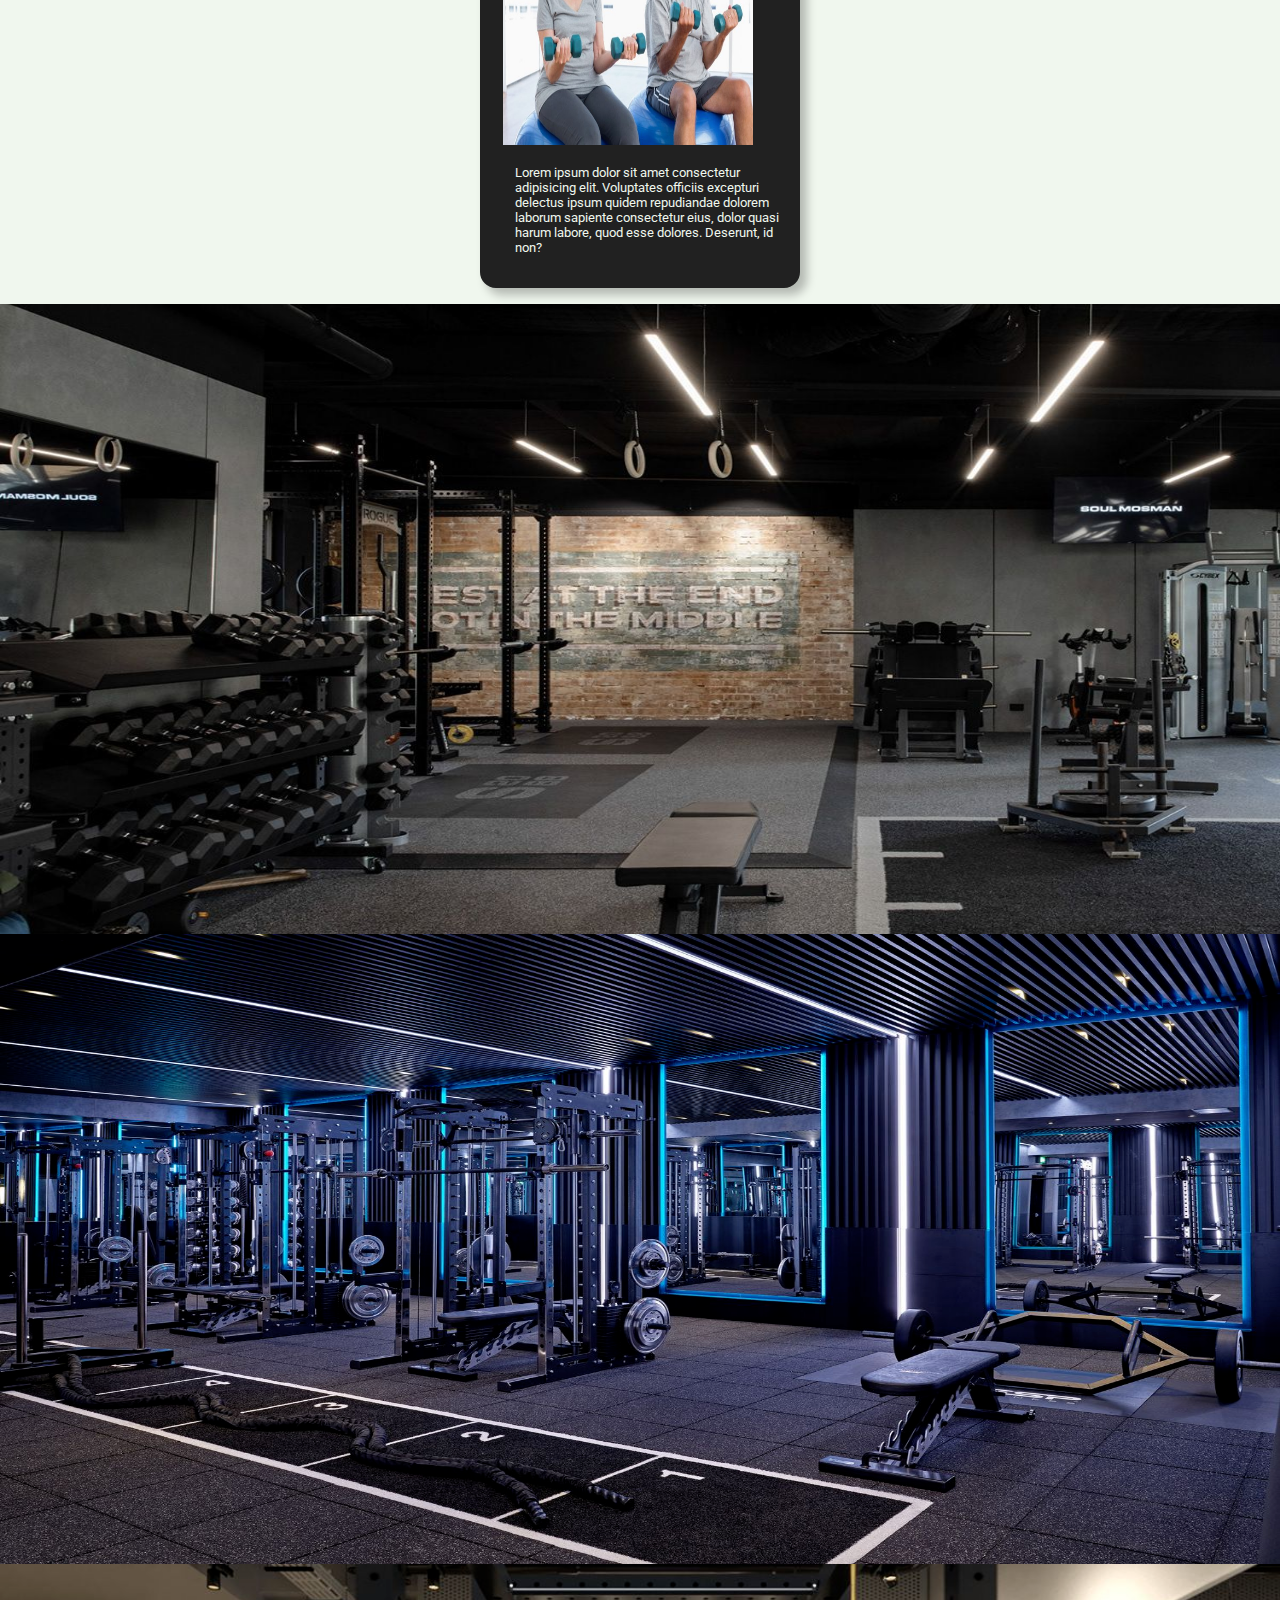
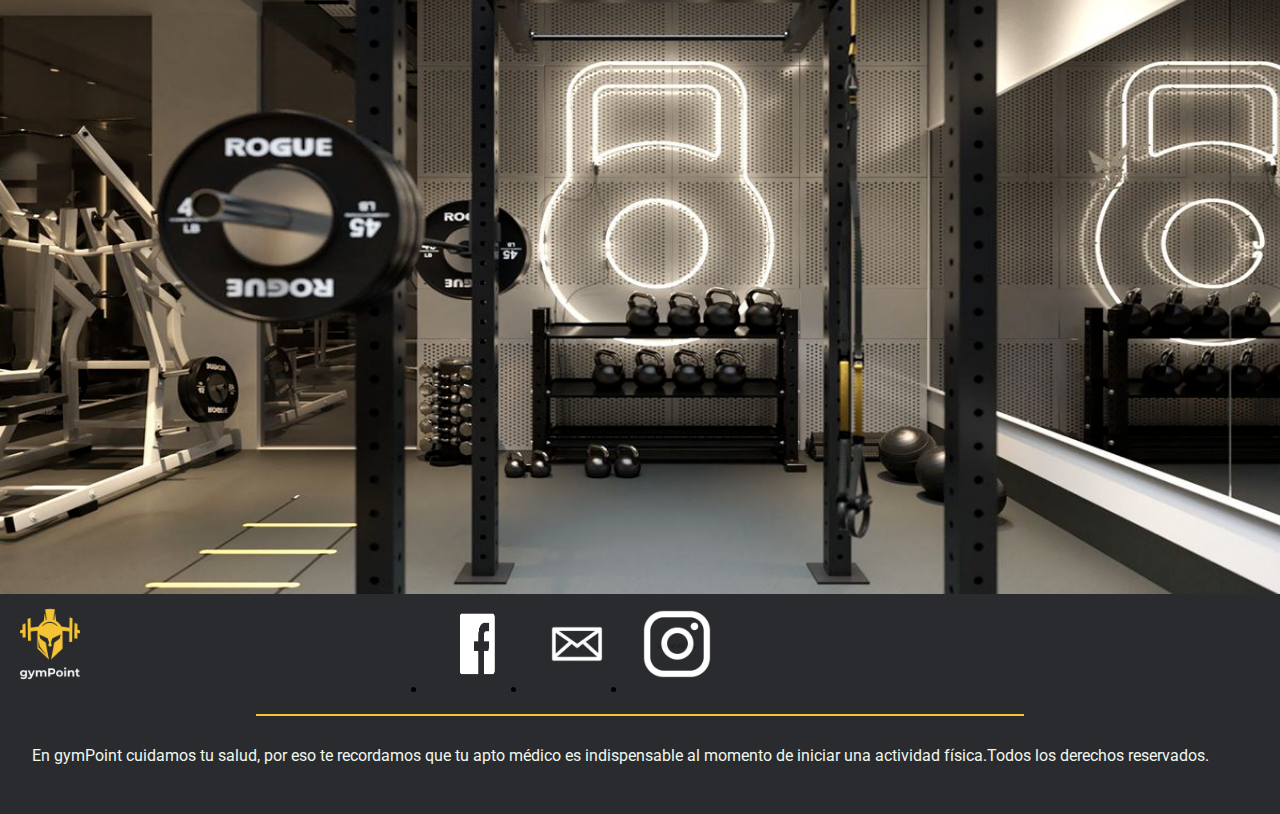
==== commit 6b05a395: "agrego cards y carrusel, footer nuevo" ====
--- a/index.html
+++ b/index.html
@@ -54,49 +54,61 @@
         <!-- Seccion de actividades del gimnasio -->
         <section class=" container-fluid main__actividades">
             <div class="row">
-                <article class="col-md-4 cold-xs-12 hola">
+                <article class="col-lg-4 col-md-6 cold-xs-12 hola">
                     <h2 class="main__actividades__article__div__h2 fuente">Musculacion</h2>
-                    <div class="main__actividades__article__div">
-                        <img src="./imagenes/musculacion.png" alt="musculacion">
-                    </div>
-                    <p class="main__actividades__article__p fuente">Lorem ipsum dolor sit amet consectetur adipisicing elit. Perferendis dolorem nobis quisquam. Doloribus ad quam sunt dignissimos facilis ducimus. Assumenda dicta dolorum modi consequuntur facere, voluptate ex animi maiores soluta!</p>
-                </article>
-                <article class="col-md-4 cold-xs-12 hola">
+                    <div class="card">
+                        <div class="main__actividades__article__div">
+                            <img src="./imagenes/musculacion.png" alt="musculacion">
+                        </div>
+                        <p class="main__actividades__article__p fuente">Lorem ipsum dolor sit amet consectetur adipisicing elit. Perferendis dolorem nobis quisquam. Doloribus ad quam sunt dignissimos facilis ducimus. Assumenda dicta dolorum modi consequuntur facere, voluptate ex animi maiores soluta!</p>
+                    </div>
+                </article>
+                <article class="col-lg-4 col-md-6 cold-xs-12 hola">
                     <h2 class="main__actividades__article__div__h2 fuente">Deportes</h2>
-                    <div class="main__actividades__article__div">
-                        <img src="./imagenes/deportes.png" alt="deportes">
-                    </div>
-                    <p class="main__actividades__article__p fuente">Lorem ipsum dolor sit amet consectetur adipisicing elit. Tempora commodi tempore delectus modi odit reiciendis, minima nostrum fugit placeat, qui nam corporis, blanditiis illum officia sequi numquam dolor sapiente. Incidunt?</p>
-                </article>
-                <article class="col-md-4 cold-xs-12 hola">
+                    <div class="card">
+                        <div class="main__actividades__article__div">
+                            <img src="./imagenes/deportes.png" alt="deportes">
+                        </div>
+                        <p class="main__actividades__article__p fuente">Lorem ipsum dolor sit amet consectetur adipisicing elit. Tempora commodi tempore delectus modi odit reiciendis, minima nostrum fugit placeat, qui nam corporis, blanditiis illum officia sequi numquam dolor sapiente. Incidunt?</p>
+                    </div>
+                </article>
+                <article class="col-lg-4 col-md-6 cold-xs-12 hola">
                     <h2 class="main__actividades__article__div__h2 fuente">Natacion</h2>
-                    <div class="main__actividades__article__div">
-                        <img src="./imagenes/natacion.png" alt="natacion">
-                    </div>
-                    <p class="main__actividades__article__p fuente">Lorem ipsum dolor sit amet, consectetur adipisicing elit. Maiores beatae, aspernatur quasi officia rerum harum illum nemo eum est. Aspernatur qui ipsa tenetur. Dicta sapiente, ipsam unde voluptas esse inventore.</p>
+                    <div class="card">
+                        <div class="main__actividades__article__div">
+                            <img src="./imagenes/natacion.png" alt="natacion">
+                        </div>
+                        <p class="main__actividades__article__p fuente">Lorem ipsum dolor sit amet, consectetur adipisicing elit. Maiores beatae, aspernatur quasi officia rerum harum illum nemo eum est. Aspernatur qui ipsa tenetur. Dicta sapiente, ipsam unde voluptas esse inventore.</p>
+                    </div>
                 </article>
             </div>
             <div class="row">
-                <article class="col-md-4 cold-xs-12 hola">
+                <article class="col-lg-4 col-md-6 cold-xs-12 hola">
                     <h2 class="main__actividades__article__div__h2 fuente">Fitness</h2>
-                    <div class="col-md-4 cold-xs-12 main__actividades__article__div">
-                        <img src="./imagenes/fitness.png" alt="fitness">
-                    </div>
-                    <p class="main__actividades__article__p fuente">Lorem ipsum dolor sit amet consectetur adipisicing elit. Ratione, commodi rem veritatis voluptatum atque repellat quaerat adipisci dolor velit fugiat sed earum tempora. Ipsam cumque dolore laboriosam debitis, reprehenderit atque.</p>
-                </article>
-                <article class="col-md-4 cold-xs-12 hola">
+                    <div class="card">
+                        <div class="col-lg-4 cold-md-12 main__actividades__article__div">
+                            <img src="./imagenes/fitness.png" alt="fitness">
+                        </div>
+                        <p class="main__actividades__article__p fuente">Lorem ipsum dolor sit amet consectetur adipisicing elit. Ratione, commodi rem veritatis voluptatum atque repellat quaerat adipisci dolor velit fugiat sed earum tempora. Ipsam cumque dolore laboriosam debitis, reprehenderit atque.</p>
+                    </div>
+                </article>
+                <article class="col-lg-4 col-md-6 cold-xs-12 hola">
                     <h2 class="main__actividades__article__div__h2 fuente">Kids</h2>
-                    <div class="col-md-4 cold-xs-12 main__actividades__article__div">
-                        <img src="./imagenes/kids.png" alt="kids">
-                    </div>
-                    <p class="main__actividades__article__p fuente">Lorem ipsum dolor sit amet consectetur adipisicing elit. Expedita adipisci ducimus, maiores voluptatibus corrupti facere deserunt magnam, quibusdam impedit assumenda placeat et incidunt nihil numquam dolor optio quis alias minus.</p>
-                </article>
-                <article class="col-md-4 cold-xs-12 hola">
+                    <div class="card">
+                        <div class="col-md-4 cold-xs-12 main__actividades__article__div">
+                            <img src="./imagenes/kids.png" alt="kids">
+                        </div>
+                        <p class="main__actividades__article__p fuente">Lorem ipsum dolor sit amet consectetur adipisicing elit. Expedita adipisci ducimus, maiores voluptatibus corrupti facere deserunt magnam, quibusdam impedit assumenda placeat et incidunt nihil numquam dolor optio quis alias minus.</p>
+                    </div>
+                </article>
+                <article class="col-lg-4 col-md-6 cold-xs-12 hola">
                     <h2 class="main__actividades__article__div__h2 fuente">Adultos Mayores</h2>
-                    <div class="col-md-4 cold-xs-12 main__actividades__article__div">
-                        <img src="./imagenes/adultosMayores.png" alt="adultosMayores">
-                    </div>
-                    <p class="main__actividades__article__p fuente">Lorem ipsum dolor sit amet consectetur adipisicing elit. Voluptates officiis excepturi delectus ipsum quidem repudiandae dolorem laborum sapiente consectetur eius, dolor quasi harum labore, quod esse dolores. Deserunt, id non?</p>
+                    <div class="card">
+                        <div class="col-md-4 cold-xs-12 main__actividades__article__div">
+                            <img src="./imagenes/adultosMayores.png" alt="adultosMayores">
+                        </div>
+                        <p class="main__actividades__article__p fuente">Lorem ipsum dolor sit amet consectetur adipisicing elit. Voluptates officiis excepturi delectus ipsum quidem repudiandae dolorem laborum sapiente consectetur eius, dolor quasi harum labore, quod esse dolores. Deserunt, id non?</p>
+                    </div>
                 </article>
             </div>
         </section>
@@ -104,6 +116,27 @@
         <!-- Seccion de instalaciones del gimnasio -->
         <section class="main__instalaciones">
             <article>
+                <div id="carouselExampleSlidesOnly" class="carousel slide statico" data-bs-ride="carousel">
+                    <div class="carousel-inner statico">
+                      <div class="carousel-item active statico altura">
+                        <img src="./imagenes/insta1.png" class="d-block w-100" alt="...">
+                      </div>
+                      <div class="carousel-item statico altura">
+                        <img src="./imagenes/insta2.png" class="d-block w-100" alt="...">
+                      </div>
+                      <div class="carousel-item statico altura">
+                        <img src="./imagenes/insta6.png" class="d-block w-100" alt="...">
+                      </div>
+                    </div>
+                  </div>
+            </article>
+        </section>
+
+
+        <!-- Seccion de instalaciones del gimnasio -->
+        <!--
+        <section class="main__instalaciones">
+            <article>
                 <div>
                     <img src="./imagenes/instalacion1.png" alt="maquina">
                 </div>
@@ -123,7 +156,7 @@
                     <img src="./imagenes/instalacion4.png" alt="maquina">
                 </div>
             </article>
-        </section>
+        </section> -->
     </main>
 
     <!-- Icono de WhatsApp para una atencion mas rapida-->
@@ -132,27 +165,52 @@
     </div>
 
     <footer>
-        <div class="footer__logo">
-            <img src="./imagenes/gymPoint_logo.png" alt="logo_gympoint">
-        </div>
-
-        <section class="footer__redes">
-            <div class="footer__redes__div">
-                <a href="#"><img src="./imagenes/logo_facebook.png" alt="logo_facebook"></a>
-            </div>
-            <div class="footer__redes__div">
-                <a href="#"><img src="./imagenes/icono_correo_electronico.png" alt="correo_electronico"></a>
-            </div>
-            <div class="footer__redes__div">
-                <a href="#"><img src="./imagenes/logo_instagram.png" alt="logo_instagram"></a>
-            </div>
-        </section>
-
-        <!-- Linea divisora -->
-        <div class="footer__separacion"></div>
-
-        <div class="footer__aclaracion">
-            <p class="footer__aclaracion__p">En gymPoint cuidamos tu salud, por eso te recordamos que tu apto médico es indispensable al momento de iniciar una actividad física.Todos los derechos reservados.</p>
+        <div class="grilla">
+            <div class="footer__logo">
+                <img src="./imagenes/gymPoint_logo.png" alt="logo_gympoint">
+            </div>
+
+            <section class="footer__redes">
+                <ul class="footer__redes__ul">
+                    <li class="footer__redes__div">
+                        
+                            <a href=""><img src="./imagenes/logo_facebook.png" alt="logo_facebook"></a>
+                        
+                    </li>
+                    <li class="footer__redes__div">
+                        
+                            <a href=""><img src="./imagenes/icono_correo_electronico.png" alt="correo_electronico"></a>
+                        
+                    </li>
+                    <li class="footer__redes__div">
+                        
+                            <a href=""><img src="./imagenes/logo_instagram.png" alt="logo_instagram"></a>
+                        
+                    </li>
+                </ul>
+
+                <!--
+                <div class="footer__redes__div">
+                    <a href="#"><img src="./imagenes/logo_facebook.png" alt="logo_facebook"></a>
+                </div>
+                <div class="footer__redes__div">
+                    <a href="#"><img src="./imagenes/icono_correo_electronico.png" alt="correo_electronico"></a>
+                </div>
+                <div class="footer__redes__div">
+                    <a href="#"><img src="./imagenes/logo_instagram.png" alt="logo_instagram"></a>
+                </div>
+                -->
+
+            </section>
+
+            <!-- Linea divisora -->
+            <div class="separacion">
+                <div class="footer__separacion"></div>
+            </div>
+
+            <div class="footer__aclaracion">
+                <p class="footer__aclaracion__p fuente">En gymPoint cuidamos tu salud, por eso te recordamos que tu apto médico es indispensable al momento de iniciar una actividad física.Todos los derechos reservados.</p>
+            </div>
         </div>
     </footer>
 
--- a/styles/style.css
+++ b/styles/style.css
@@ -65,7 +65,8 @@
 .main__h1{
     text-align: center;
     font-size: 3rem;
-    padding: 3rem;
+    padding-top: 3rem;
+    padding-bottom: 2rem;
     font-weight: bold;
 }
 
@@ -85,17 +86,20 @@
     display: flex;
     flex-direction: column;
     align-items: center;
+    padding-bottom: 1rem;
 }
 
 .main__actividades__article__div__h2{
     text-align: center;
     font-size: 2rem;
+    padding-top: 3rem;
+    padding-bottom: 1rem;
 }
 
 .main__actividades__article__p {
     font-size: 0.8rem;
-    font-weight: bold;
     padding-left: 2rem;
+    color: rgb(240, 247, 238);
 }
 
 .main__instalaciones{
@@ -123,19 +127,13 @@
 .footer__logo{
     height: 100px;
     width: 100px;
-    left: 1.5%;
-    top: 125%;
-    background-color: transparent;
-    position: absolute;
+    grid-area: logo;
+    background-color: transparent;
+    
 }
 
 .footer__redes{
-    margin: 1rem;
-    height: 50%;
-    width: 100%;
-    display: flex;
-    flex-direction: row;
-    justify-content: center;
+    grid-area: redes;
 }
 
 .footer__redes__div{
@@ -146,20 +144,25 @@
 
 .footer__separacion {
     display: absolute;
-    border-top: 4px solid rgb(245, 196, 52);
+    border-top: 2px solid rgb(245, 196, 52);
     height: 2px;
     max-width: 60%;
     padding: 0;
     margin: 20px auto 0 auto;
 }
 
+.separacion{
+    grid-area: linea;
+}
+
 .footer__aclaracion{
     height: 40%;
     width: 100%;
     color: rgb(240, 247, 238);
     padding-top: 2rem;
     padding-left: 2rem;
-    font-size: 2.5rem;
+    font-size: 1rem;
+    grid-area: descripcion;
 }
 
 img{
@@ -168,74 +171,41 @@
 }
 
 .card {
-    width: 190px;
-    height: 120px;
-    transition: all .5s;
-    box-shadow: 15px 15px 30px rgba(25, 25, 25, 0.11),
-               -15px -15px 30px rgba(60, 60, 60, 0.082);
-    text-align: center;
-    overflow: hidden;
-  }
-  
-  .card:hover {
-    height: 254px;
-    background: linear-gradient(360deg, #edededc5 60%, hsla(0, 0%, 13%, 1) 70%);
-  }
-  
-  .card .header {
-    padding: 20px;
+    width: 20rem;
+    height: 26rem;
+    background-color: #212121;
+    border-radius: 1rem;
+    border: #212121 0.2rem solid;
+    transition: all 0.4s ease-in;
+    box-shadow: 0.4rem 0.4rem 0.6rem #00000040;
+    position: static;
+}
+   
+.card:hover {
+    transform: translateY(-1.5rem);
+    border: rgb(245, 196, 52) 0.2em solid;
+    border-radius: 2.5rem 0 2.5rem 0;
+}
+
+.statico{
+        position:static;
+}
+
+.altura{
+    height: 630px;
+}
+
+.grilla{
+    display: grid;
+    grid-template-areas:
+        "logo redes"
+        "linea linea"
+        "descripcion descripcion";
+    grid-template-rows: 100px 20px 100px; 
+    grid-template-columns: 1fr 2fr;
+}
+
+.footer__redes__ul{
     display: flex;
-    flex-direction: column;
-    align-items: center;
-    justify-content: center;
-    background: #212121;
-    margin-bottom: 16px;
-  }
-  
-  .card .header .img-box {
-    width: 50px;
-  }
-  
-  .card .header .title {
-    font-size: 1.1em;
-    letter-spacing: .1em;
-    font-weight: 500;
-    text-transform: uppercase;
-    padding: 4px 0 14px 0;
-    transition: all .5s;
-    color: #edededc5;
-  }
-  
-  .card:hover .header {
-    clip-path: polygon(0 0, 100% 0, 100% 100%, 0 96%);
-  }
-  
-  .card:hover .card .header .title {
-    padding: 0;
-  }
-  
-  .card .content {
-    display: block;
-    text-align: justify;
-    color: #212121;
-    margin: 0 18px;
-  }
-  
-  .card .content p {
-    transition: all .5s;
-    font-size: 1em;
-    margin-bottom: 8px;
-  }
-  
-  .card .content a {
-    color: #1d8122;
-    cursor: pointer;
-    transition: all .5s;
-    font-size: .8rem;
-    font-weight: 500;
-    text-transform: uppercase;
-  }
-  
-  .card .content .btn-link:hover {
-    border-bottom: 1px solid #1d8122;
-  }+    justify-content:flex-start;
+}
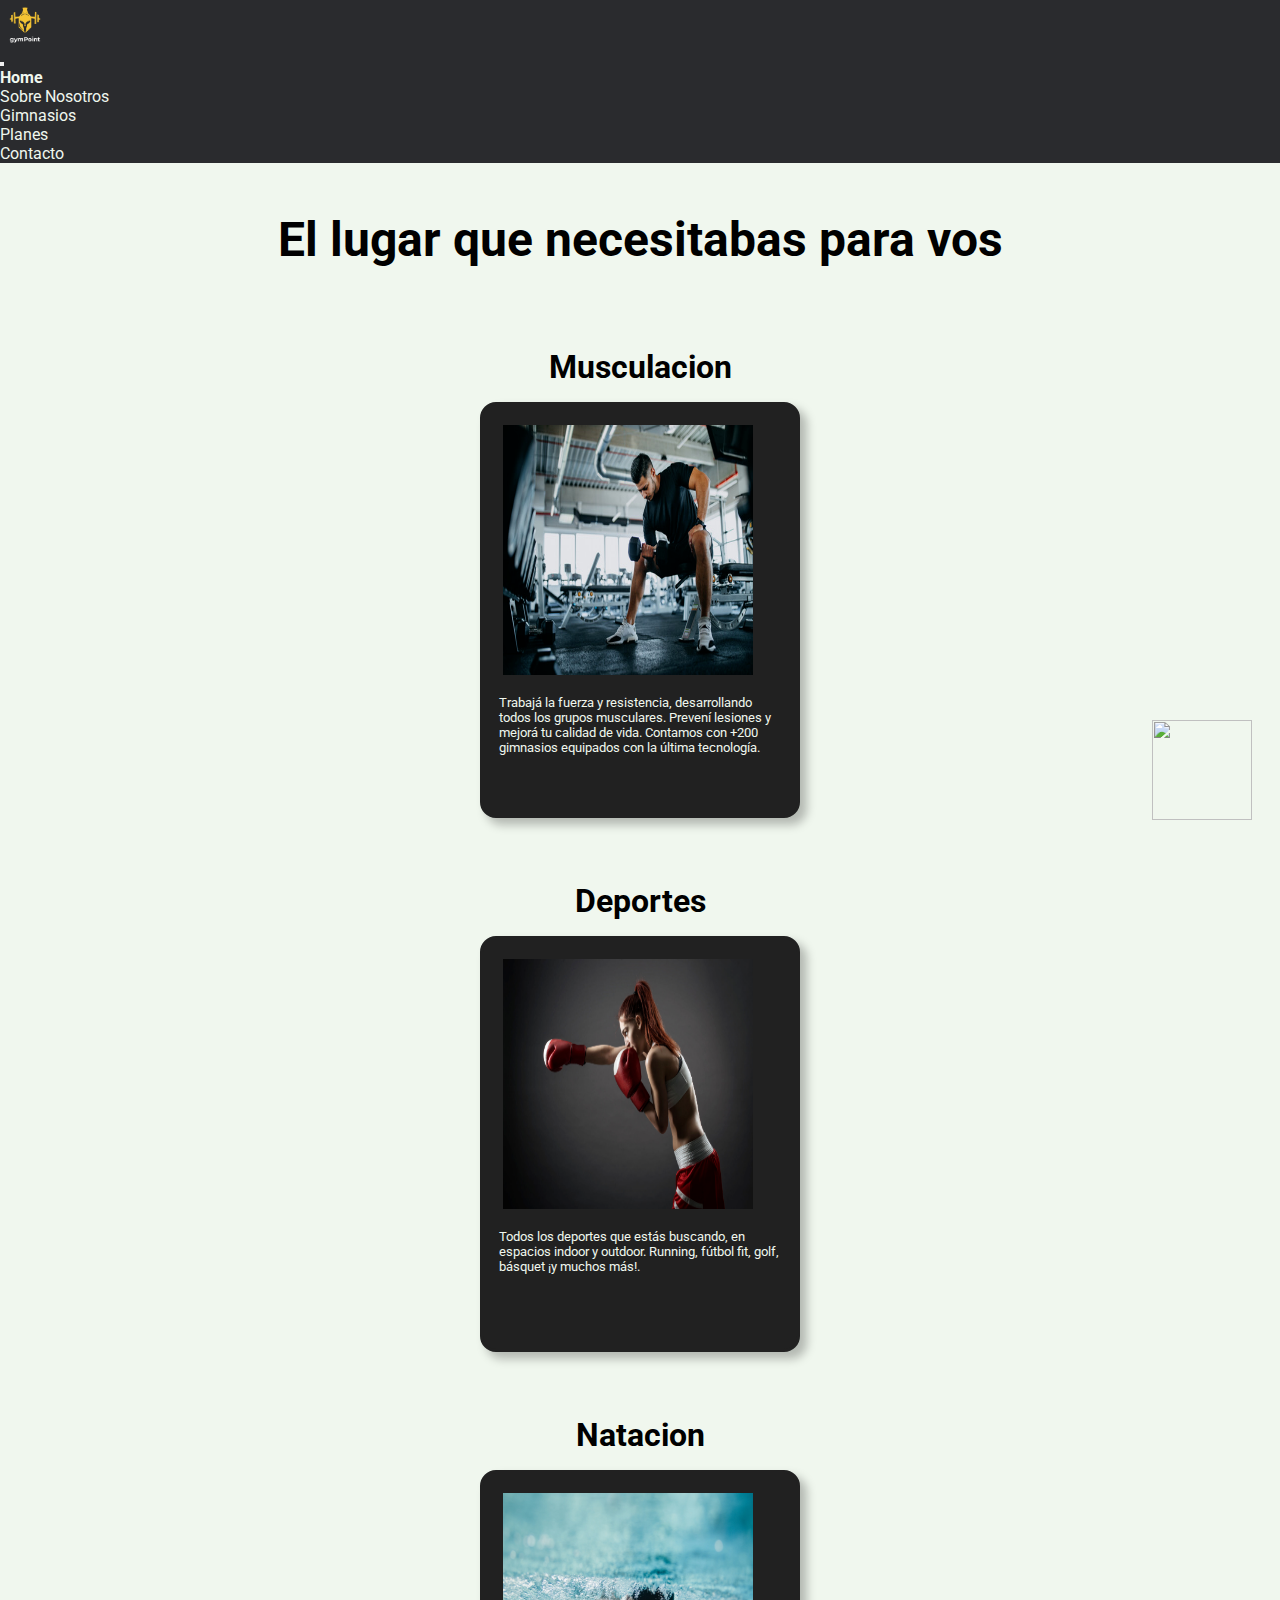
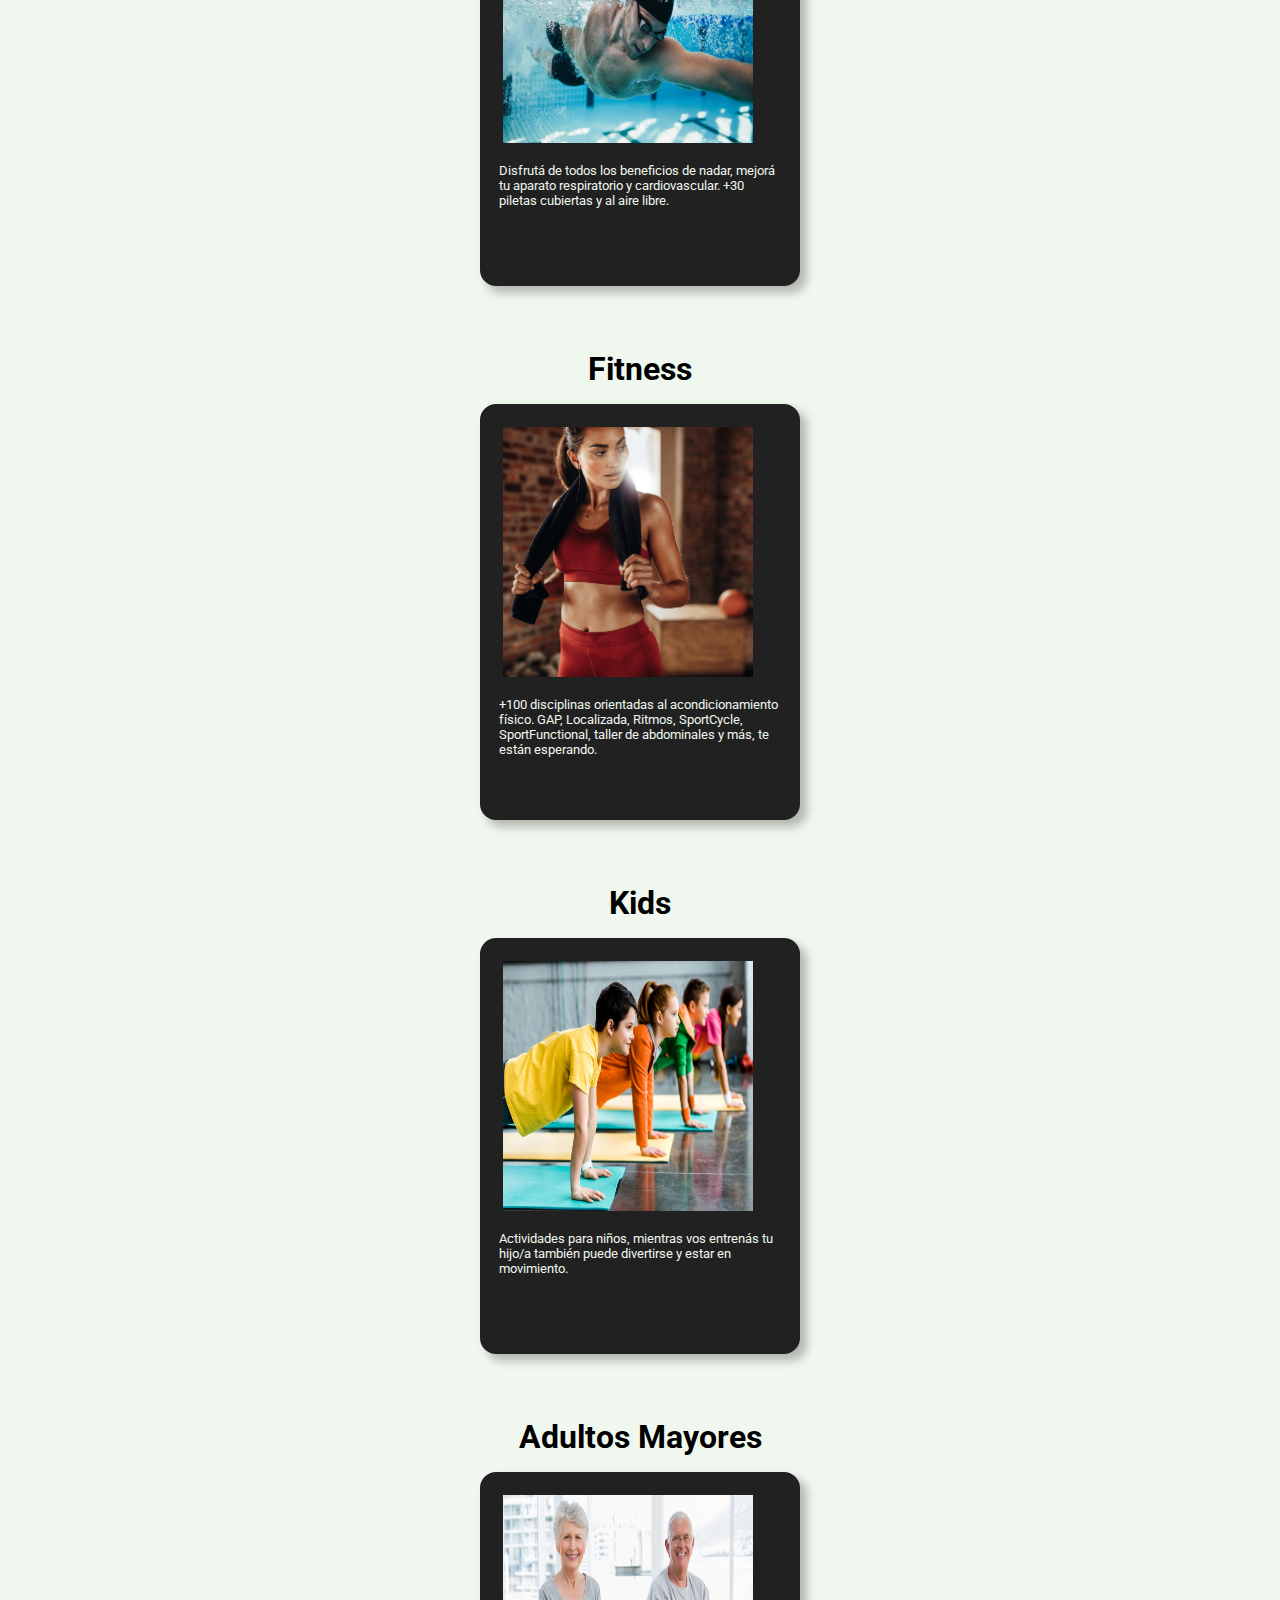
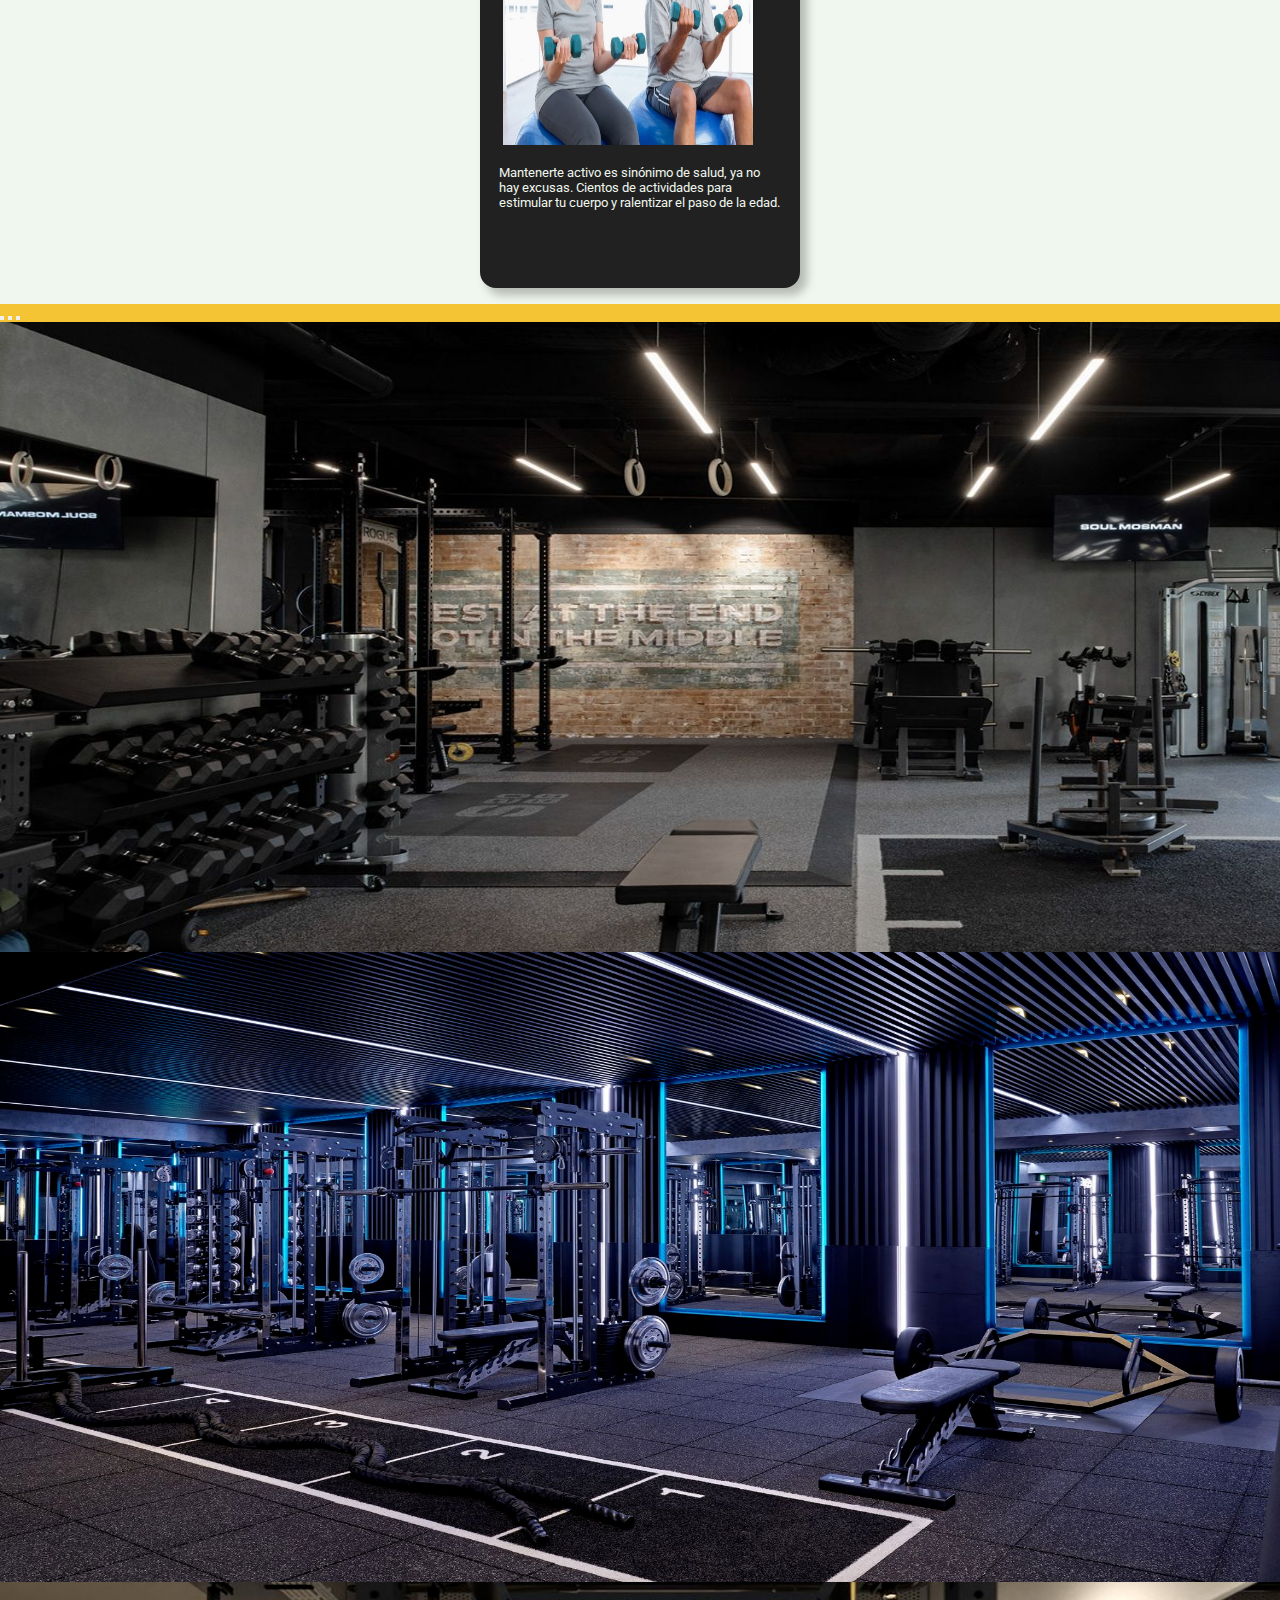
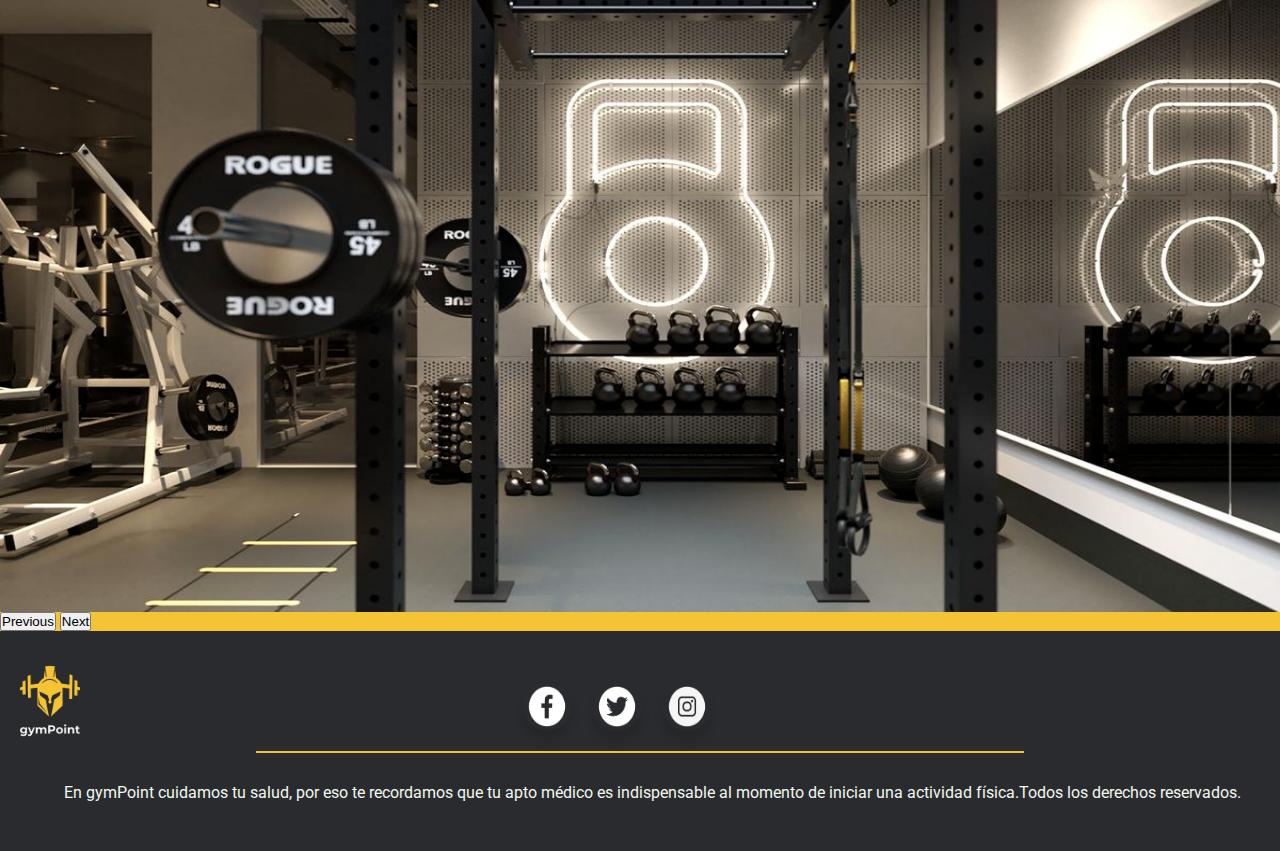
==== commit e2806b4e: "index responsive" ====
--- a/index.html
+++ b/index.html
@@ -5,7 +5,7 @@
     <meta http-equiv="X-UA-Compatible" content="IE=edge">
     <meta name="viewport" content="width=device-width, initial-scale=1.0">
     <link rel="shortcut icon" href="./imagenes/favicon-32x32.png">
-    <title>preEntrega1</title>
+    <title>gymPoint</title>
 
     <!-- Bootstrap -->
     <!-- CSS only -->
@@ -60,7 +60,7 @@
                         <div class="main__actividades__article__div">
                             <img src="./imagenes/musculacion.png" alt="musculacion">
                         </div>
-                        <p class="main__actividades__article__p fuente">Lorem ipsum dolor sit amet consectetur adipisicing elit. Perferendis dolorem nobis quisquam. Doloribus ad quam sunt dignissimos facilis ducimus. Assumenda dicta dolorum modi consequuntur facere, voluptate ex animi maiores soluta!</p>
+                        <p class="main__actividades__article__p fuente">Trabajá la fuerza y resistencia, desarrollando todos los grupos musculares. Prevení lesiones y mejorá tu calidad de vida. Contamos con +200 gimnasios equipados con la última tecnología.</p>
                     </div>
                 </article>
                 <article class="col-lg-4 col-md-6 cold-xs-12 hola">
@@ -69,7 +69,7 @@
                         <div class="main__actividades__article__div">
                             <img src="./imagenes/deportes.png" alt="deportes">
                         </div>
-                        <p class="main__actividades__article__p fuente">Lorem ipsum dolor sit amet consectetur adipisicing elit. Tempora commodi tempore delectus modi odit reiciendis, minima nostrum fugit placeat, qui nam corporis, blanditiis illum officia sequi numquam dolor sapiente. Incidunt?</p>
+                        <p class="main__actividades__article__p fuente">Todos los deportes que estás buscando, en espacios indoor y outdoor. Running, fútbol fit, golf, básquet ¡y muchos más!.</p>
                     </div>
                 </article>
                 <article class="col-lg-4 col-md-6 cold-xs-12 hola">
@@ -78,7 +78,7 @@
                         <div class="main__actividades__article__div">
                             <img src="./imagenes/natacion.png" alt="natacion">
                         </div>
-                        <p class="main__actividades__article__p fuente">Lorem ipsum dolor sit amet, consectetur adipisicing elit. Maiores beatae, aspernatur quasi officia rerum harum illum nemo eum est. Aspernatur qui ipsa tenetur. Dicta sapiente, ipsam unde voluptas esse inventore.</p>
+                        <p class="main__actividades__article__p fuente">Disfrutá de todos los beneficios de nadar, mejorá tu aparato respiratorio y cardiovascular. +30 piletas cubiertas y al aire libre. </p>
                     </div>
                 </article>
             </div>
@@ -89,7 +89,7 @@
                         <div class="col-lg-4 cold-md-12 main__actividades__article__div">
                             <img src="./imagenes/fitness.png" alt="fitness">
                         </div>
-                        <p class="main__actividades__article__p fuente">Lorem ipsum dolor sit amet consectetur adipisicing elit. Ratione, commodi rem veritatis voluptatum atque repellat quaerat adipisci dolor velit fugiat sed earum tempora. Ipsam cumque dolore laboriosam debitis, reprehenderit atque.</p>
+                        <p class="main__actividades__article__p fuente">+100 disciplinas orientadas al acondicionamiento físico. GAP, Localizada, Ritmos, SportCycle, SportFunctional, taller de abdominales y más, te están esperando.</p>
                     </div>
                 </article>
                 <article class="col-lg-4 col-md-6 cold-xs-12 hola">
@@ -98,7 +98,7 @@
                         <div class="col-md-4 cold-xs-12 main__actividades__article__div">
                             <img src="./imagenes/kids.png" alt="kids">
                         </div>
-                        <p class="main__actividades__article__p fuente">Lorem ipsum dolor sit amet consectetur adipisicing elit. Expedita adipisci ducimus, maiores voluptatibus corrupti facere deserunt magnam, quibusdam impedit assumenda placeat et incidunt nihil numquam dolor optio quis alias minus.</p>
+                        <p class="main__actividades__article__p fuente">Actividades para niños, mientras vos entrenás tu hijo/a también puede divertirse y estar en movimiento.</p>
                     </div>
                 </article>
                 <article class="col-lg-4 col-md-6 cold-xs-12 hola">
@@ -107,7 +107,7 @@
                         <div class="col-md-4 cold-xs-12 main__actividades__article__div">
                             <img src="./imagenes/adultosMayores.png" alt="adultosMayores">
                         </div>
-                        <p class="main__actividades__article__p fuente">Lorem ipsum dolor sit amet consectetur adipisicing elit. Voluptates officiis excepturi delectus ipsum quidem repudiandae dolorem laborum sapiente consectetur eius, dolor quasi harum labore, quod esse dolores. Deserunt, id non?</p>
+                        <p class="main__actividades__article__p fuente">Mantenerte activo es sinónimo de salud, ya no hay excusas. Cientos de actividades para estimular tu cuerpo y ralentizar el paso de la edad.</p>
                     </div>
                 </article>
             </div>
@@ -116,18 +116,31 @@
         <!-- Seccion de instalaciones del gimnasio -->
         <section class="main__instalaciones">
             <article>
-                <div id="carouselExampleSlidesOnly" class="carousel slide statico" data-bs-ride="carousel">
-                    <div class="carousel-inner statico">
-                      <div class="carousel-item active statico altura">
+                <div id="carouselExampleIndicators" class="carousel slide" data-bs-ride="true">
+                    <div class="carousel-indicators">
+                      <button type="button" data-bs-target="#carouselExampleIndicators" data-bs-slide-to="0" class="active" aria-current="true" aria-label="Slide 1"></button>
+                      <button type="button" data-bs-target="#carouselExampleIndicators" data-bs-slide-to="1" aria-label="Slide 2"></button>
+                      <button type="button" data-bs-target="#carouselExampleIndicators" data-bs-slide-to="2" aria-label="Slide 3"></button>
+                    </div>
+                    <div class="carousel-inner">
+                      <div class="carousel-item active altura">
                         <img src="./imagenes/insta1.png" class="d-block w-100" alt="...">
                       </div>
-                      <div class="carousel-item statico altura">
+                      <div class="carousel-item altura">
                         <img src="./imagenes/insta2.png" class="d-block w-100" alt="...">
                       </div>
-                      <div class="carousel-item statico altura">
+                      <div class="carousel-item altura">
                         <img src="./imagenes/insta6.png" class="d-block w-100" alt="...">
                       </div>
                     </div>
+                    <button class="carousel-control-prev" type="button" data-bs-target="#carouselExampleIndicators" data-bs-slide="prev">
+                      <span class="carousel-control-prev-icon" aria-hidden="true"></span>
+                      <span class="visually-hidden">Previous</span>
+                    </button>
+                    <button class="carousel-control-next" type="button" data-bs-target="#carouselExampleIndicators" data-bs-slide="next">
+                      <span class="carousel-control-next-icon" aria-hidden="true"></span>
+                      <span class="visually-hidden">Next</span>
+                    </button>
                   </div>
             </article>
         </section>
@@ -171,6 +184,32 @@
             </div>
 
             <section class="footer__redes">
+
+                <ul class="wrapper">
+                    <li class="icon facebook">
+                        <span class="tooltip">Facebook</span>
+                        <span><i class="fab fa-facebook-f"></i></span>
+                        <div>
+                            <img src="./imagenes/White_Vector_Design_Images__White_Icon__White_Icons__Social__Media_PNG_Image_For_Free_Download-removebg-preview.png" alt="">
+                        </div>
+                    </li>
+                    <li class="icon twitter">
+                        <span class="tooltip">Twitter</span>
+                        <span><i class="fab fa-twitter"></i></span>
+                        <div>
+                            <img src="./imagenes/Twitter_Icon_Vector_Design_Images__Twitter_White_Icon__Twitter_Icons__White_Icons__Black_And_White_Twitter_PNG_Image_For_Free_Download-removebg-preview.png" alt="">
+                        </div>
+                    </li>
+                    <li class="icon instagram">
+                        <span class="tooltip">Instagram</span>
+                        <span><i class="fab fa-instagram"></i></span>
+                        <div>
+                            <img src="./imagenes/Instagram_White_Clipart_Transparent_Background__Instagram_White_Icon_Free_Logo_Design_Template__Instagram_Icons__Logo_Icons__White_Icons_PNG_Image_For_Free_Download-removebg-preview.png" alt="">
+                        </div>
+                    </li>
+                </ul>
+
+                <!-- 
                 <ul class="footer__redes__ul">
                     <li class="footer__redes__div">
                         
@@ -187,7 +226,7 @@
                             <a href=""><img src="./imagenes/logo_instagram.png" alt="logo_instagram"></a>
                         
                     </li>
-                </ul>
+                </ul> -->
 
                 <!--
                 <div class="footer__redes__div">
--- a/styles/style.css
+++ b/styles/style.css
@@ -17,6 +17,7 @@
 header{
     position: sticky;
     top: 0px;
+    z-index: 3;
 }
 
 .color{
@@ -98,23 +99,14 @@
 
 .main__actividades__article__p {
     font-size: 0.8rem;
-    padding-left: 2rem;
+    padding-left: 1rem;
+    padding-right: 1rem;
     color: rgb(240, 247, 238);
 }
 
 .main__instalaciones{
     background-color: rgb(245, 196, 52);
     overflow: auto;
-}
-
-.whatsApp__div{
-    height: 100px;
-    width: 100px;
-    background-color: transparent;
-    position: fixed;
-    left: 90%;
-    top: 80%;
-    
 }
 
 footer{
@@ -129,41 +121,13 @@
     width: 100px;
     grid-area: logo;
     background-color: transparent;
-    
+    margin-top: 20px;
 }
 
 .footer__redes{
     grid-area: redes;
 }
 
-.footer__redes__div{
-    height: 100px;
-    width: 100px;
-    background-color: transparent;
-}
-
-.footer__separacion {
-    display: absolute;
-    border-top: 2px solid rgb(245, 196, 52);
-    height: 2px;
-    max-width: 60%;
-    padding: 0;
-    margin: 20px auto 0 auto;
-}
-
-.separacion{
-    grid-area: linea;
-}
-
-.footer__aclaracion{
-    height: 40%;
-    width: 100%;
-    color: rgb(240, 247, 238);
-    padding-top: 2rem;
-    padding-left: 2rem;
-    font-size: 1rem;
-    grid-area: descripcion;
-}
 
 img{
     height: 100%;
@@ -186,26 +150,206 @@
     border: rgb(245, 196, 52) 0.2em solid;
     border-radius: 2.5rem 0 2.5rem 0;
 }
-
-.statico{
-        position:static;
-}
-
-.altura{
-    height: 630px;
-}
+  
+  .wrapper .icon {
+    position: relative;
+    background: rgb(42, 43, 46);
+    border-radius: 50%;
+    margin: 10px;
+    width: 50px;
+    height: 50px;
+    font-size: 18px;
+    display: flex;
+    justify-content: center;
+    align-items: center;
+    flex-direction: column;
+    box-shadow: 0 10px 10px rgba(0, 0, 0, 0.1);
+    cursor: pointer;
+    transition: all 0.2s cubic-bezier(0.68, -0.55, 0.265, 1.55);
+  }
+
+  .wrapper .tooltip {
+    position: absolute;
+    top: 0;
+    font-size: 14px;
+    background: #fff;
+    color: #fff;
+    padding: 5px 8px;
+    border-radius: 5px;
+    box-shadow: 0 10px 10px rgba(0, 0, 0, 0.1);
+    opacity: 0;
+    pointer-events: none;
+    transition: all 0.3s cubic-bezier(0.68, -0.55, 0.265, 1.55);
+  }
+  
+  .wrapper .tooltip::before {
+    position: absolute;
+    content: "";
+    height: 8px;
+    width: 8px;
+    background: #fff;
+    bottom: -3px;
+    left: 50%;
+    transform: translate(-50%) rotate(45deg);
+    transition: all 0.3s cubic-bezier(0.68, -0.55, 0.265, 1.55);
+    z-index: 3;
+  }
+  
+  .wrapper .icon:hover .tooltip {
+    top: -45px;
+    opacity: 1;
+    visibility: visible;
+    pointer-events: auto;
+  }
+  
+  .wrapper .icon:hover span,
+  .wrapper .icon:hover .tooltip {
+    text-shadow: 0px -1px 0px rgba(0, 0, 0, 0.1);
+  }
+  
+  .wrapper .facebook:hover,
+  .wrapper .facebook:hover .tooltip,
+  .wrapper .facebook:hover .tooltip::before {
+    background: #1877F2;
+    color: #fff;
+  }
+  
+  .wrapper .twitter:hover,
+  .wrapper .twitter:hover .tooltip,
+  .wrapper .twitter:hover .tooltip::before {
+    background: #1DA1F2;
+    color: #fff;
+  }
+  
+  .wrapper .instagram:hover,
+  .wrapper .instagram:hover .tooltip,
+  .wrapper .instagram:hover .tooltip::before {
+    background: #E4405F;
+    color: #fff;
+  }
+  
+  
+/* VISTA MOBILE = MOBILE FIRST*/
 
 .grilla{
     display: grid;
     grid-template-areas:
-        "logo redes"
-        "linea linea"
-        "descripcion descripcion";
-    grid-template-rows: 100px 20px 100px; 
-    grid-template-columns: 1fr 2fr;
-}
-
-.footer__redes__ul{
+            "logo"
+            "redes"
+            "descripcion";
+    justify-items: center;
+    
+}
+
+.wrapper {
     display: flex;
-    justify-content:flex-start;
-}
+    flex-direction: column;
+    list-style: none;
+    height: 200px;
+    width: 100%;
+    padding-top: 20px;
+    margin-right: 30px;
+    font-family: "Poppins", sans-serif;
+    justify-content: flex-start;
+  }
+
+  .footer__aclaracion{
+    height: 40%;
+    width: 100%;
+    color: rgb(240, 247, 238);
+    padding-top: 2rem;
+    padding-right: 0.5rem;
+    margin-left: 2rem;
+    font-size: 0.8rem;
+    grid-area: descripcion;
+}
+
+.whatsApp__div{
+    height: 60px;
+    width: 60px;
+    background-color: transparent;
+    position: fixed;
+    left: 83%;
+    top: 90%;  
+}
+
+
+/* DESKTOP */
+@media screen and (min-width: 1024px){
+    .altura{
+        height: 630px;
+    }
+
+    .grilla{
+        display: grid;
+        grid-template-areas:
+            "logo redes"
+            "linea linea"
+            "descripcion descripcion";
+        grid-template-rows: 100px 20px 100px; 
+        grid-template-columns: 1fr 1.5fr;
+        justify-items: flex-start;
+    }
+
+    .footer__redes__ul{
+        display: flex;
+        justify-content:flex-start;
+    }
+
+    .wrapper {
+        display: flex;
+        flex-direction: row;
+        list-style: none;
+        height: 120px;
+        width: 100%;
+        padding-top: 40px;
+        font-family: "Poppins", sans-serif;
+        justify-content: flex-start;
+      }
+
+      .footer__separacion {
+        display: absolute;
+        width: 100vw;
+        border-top: 2px solid rgb(245, 196, 52);
+        height: 2px;
+        max-width: 60%;
+        padding: 0;
+        margin: 20px auto 0 auto;
+    }
+
+    .footer__logo{
+        height: 100px;
+        width: 100px;
+        grid-area: logo;
+        background-color: transparent;
+        margin-top: 20px;
+    }
+    
+    .footer__redes{
+        grid-area: redes;
+    }
+    
+    .separacion{
+        grid-area: linea;
+    }
+
+    .footer__aclaracion{
+        height: 40%;
+        width: 100%;
+        color: rgb(240, 247, 238);
+        padding-top: 2rem;
+        padding-left: 2rem;
+        font-size: 1rem;
+        grid-area: descripcion;
+    }
+
+    .whatsApp__div{
+        height: 100px;
+        width: 100px;
+        background-color: transparent;
+        position: fixed;
+        left: 90%;
+        top: 80%;  
+    }
+    
+}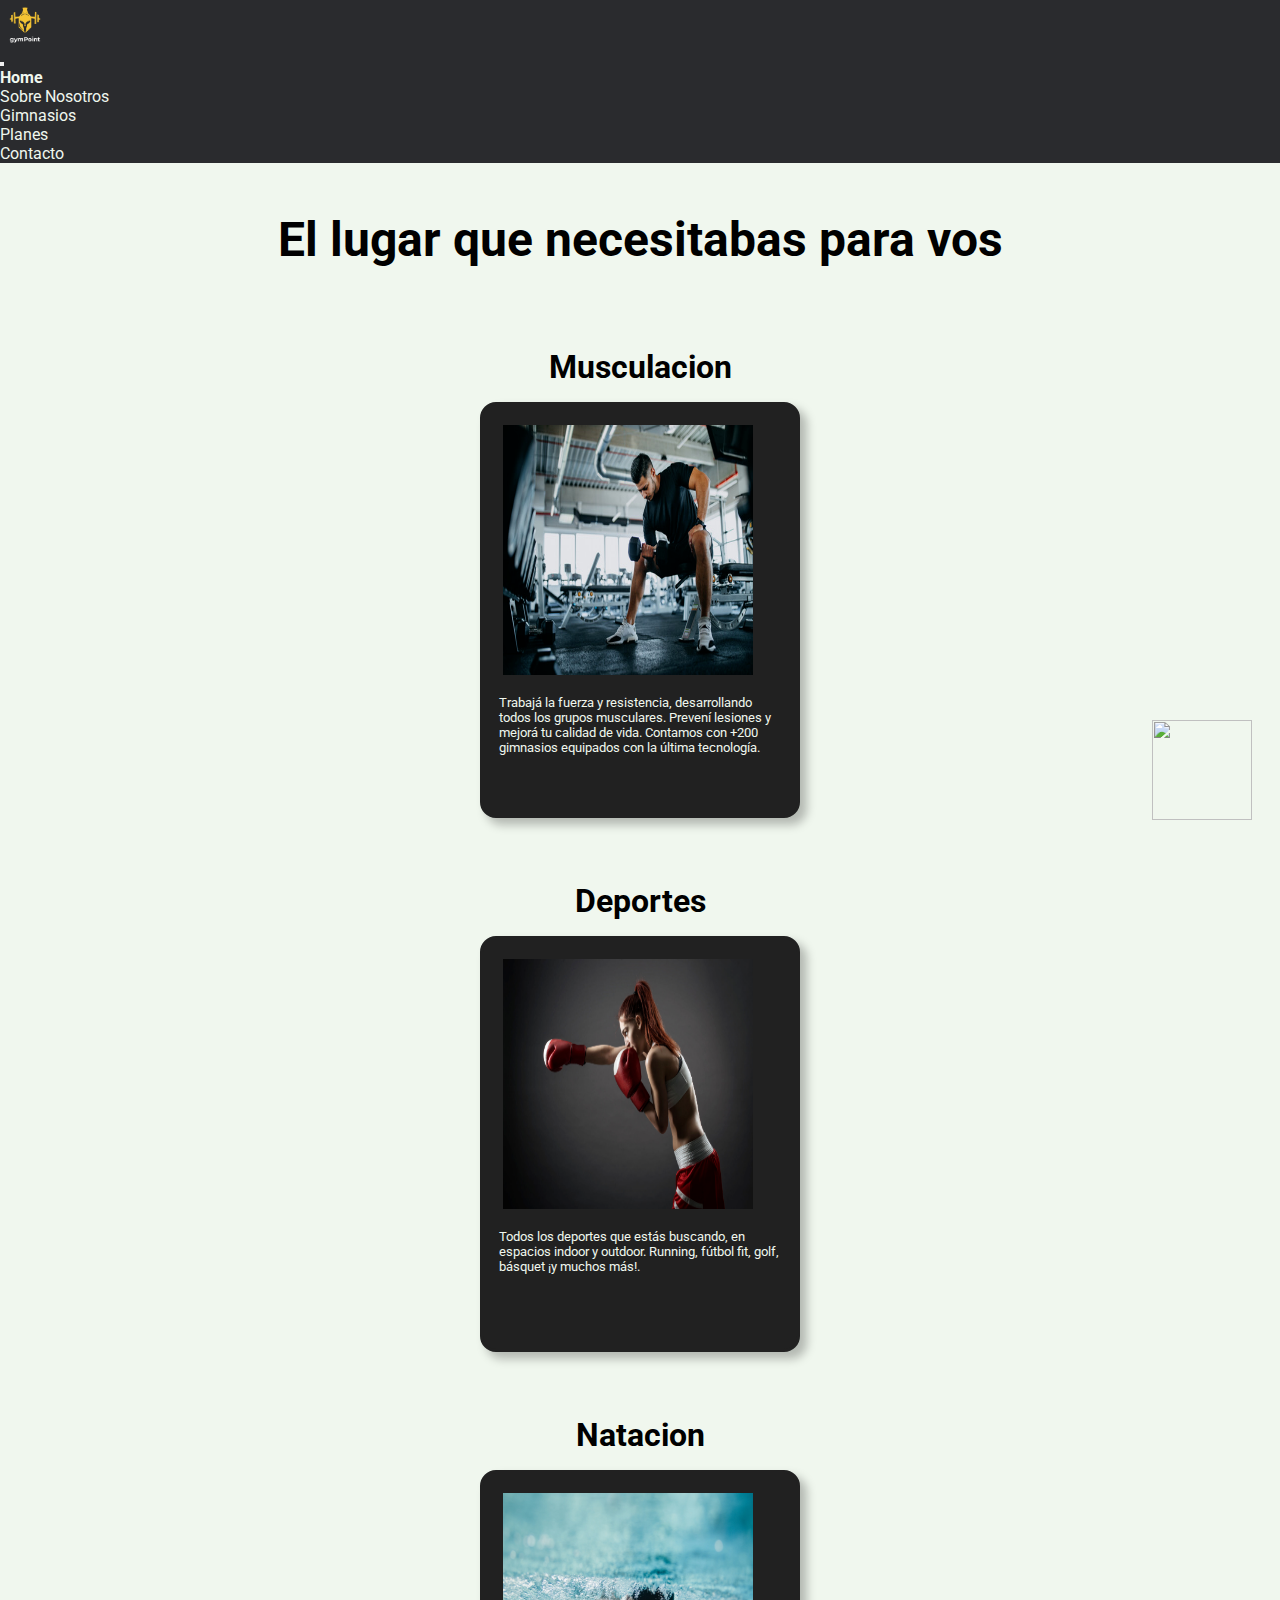
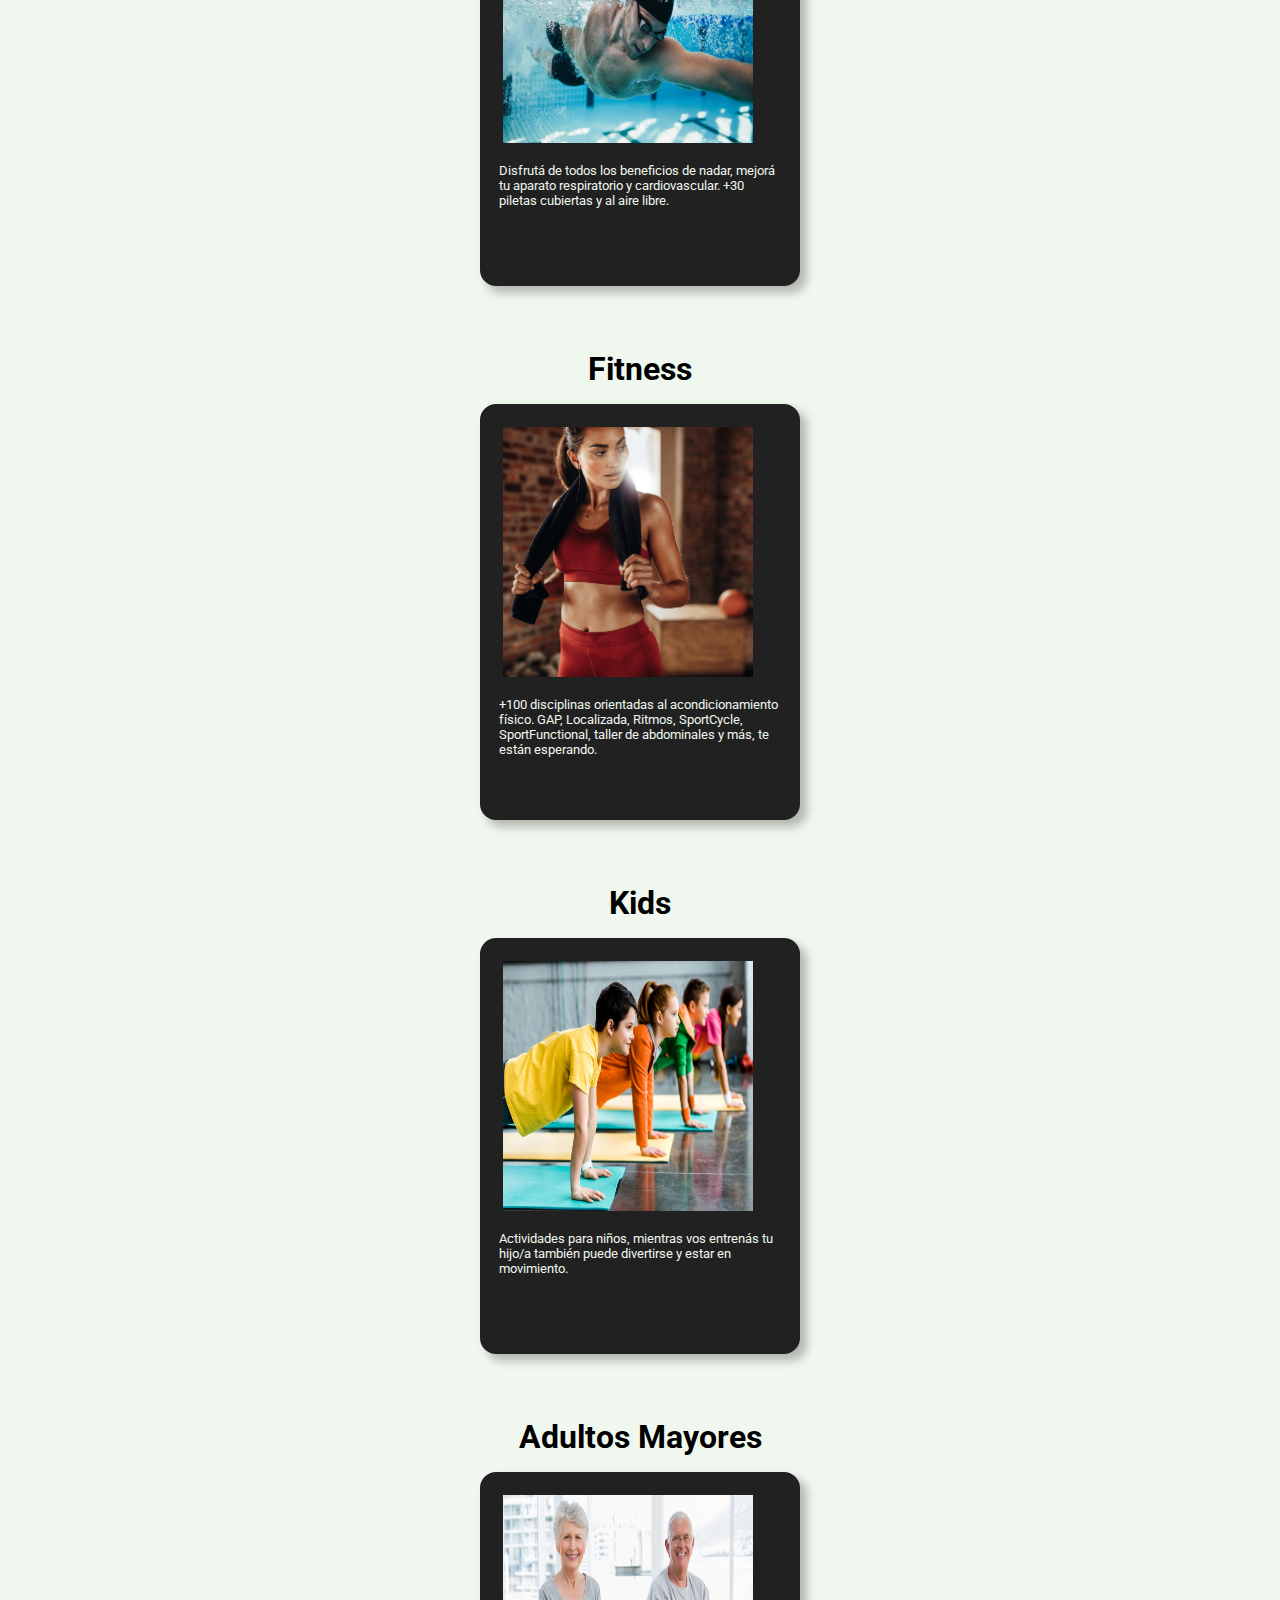
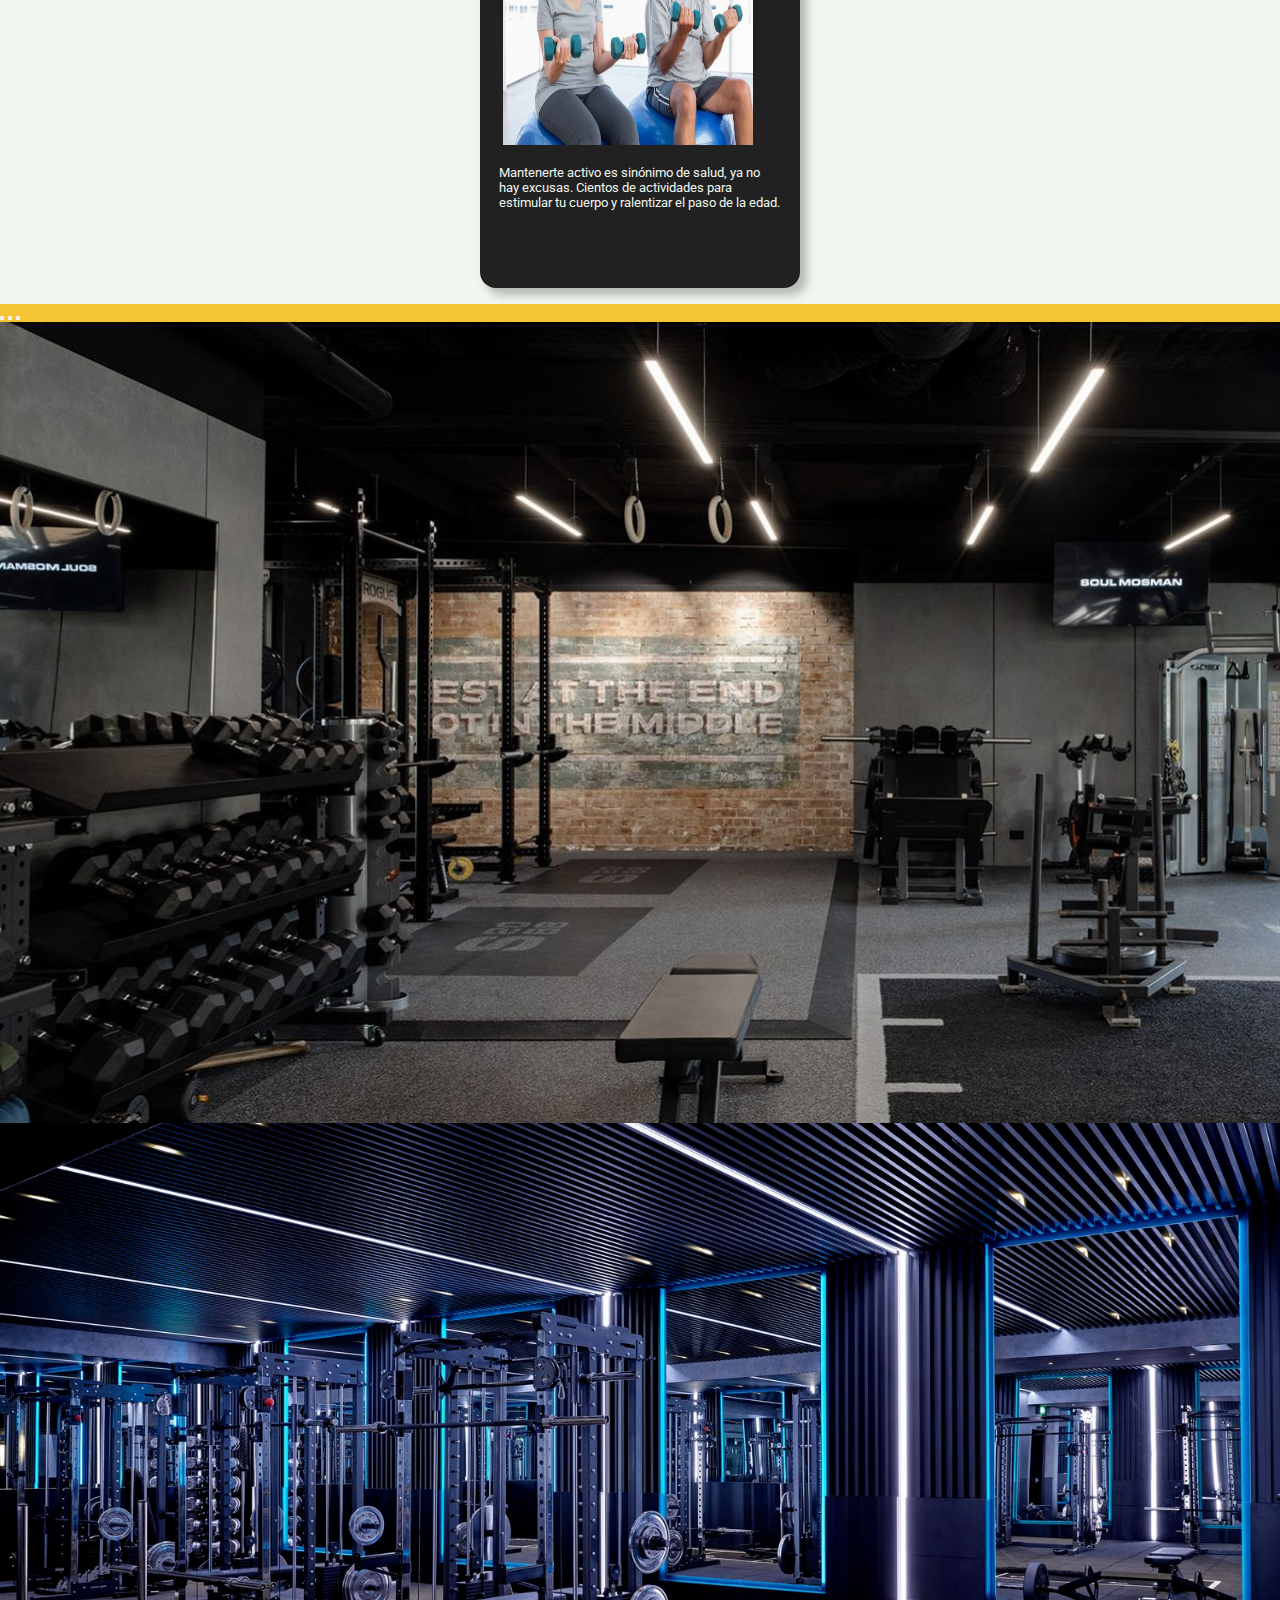
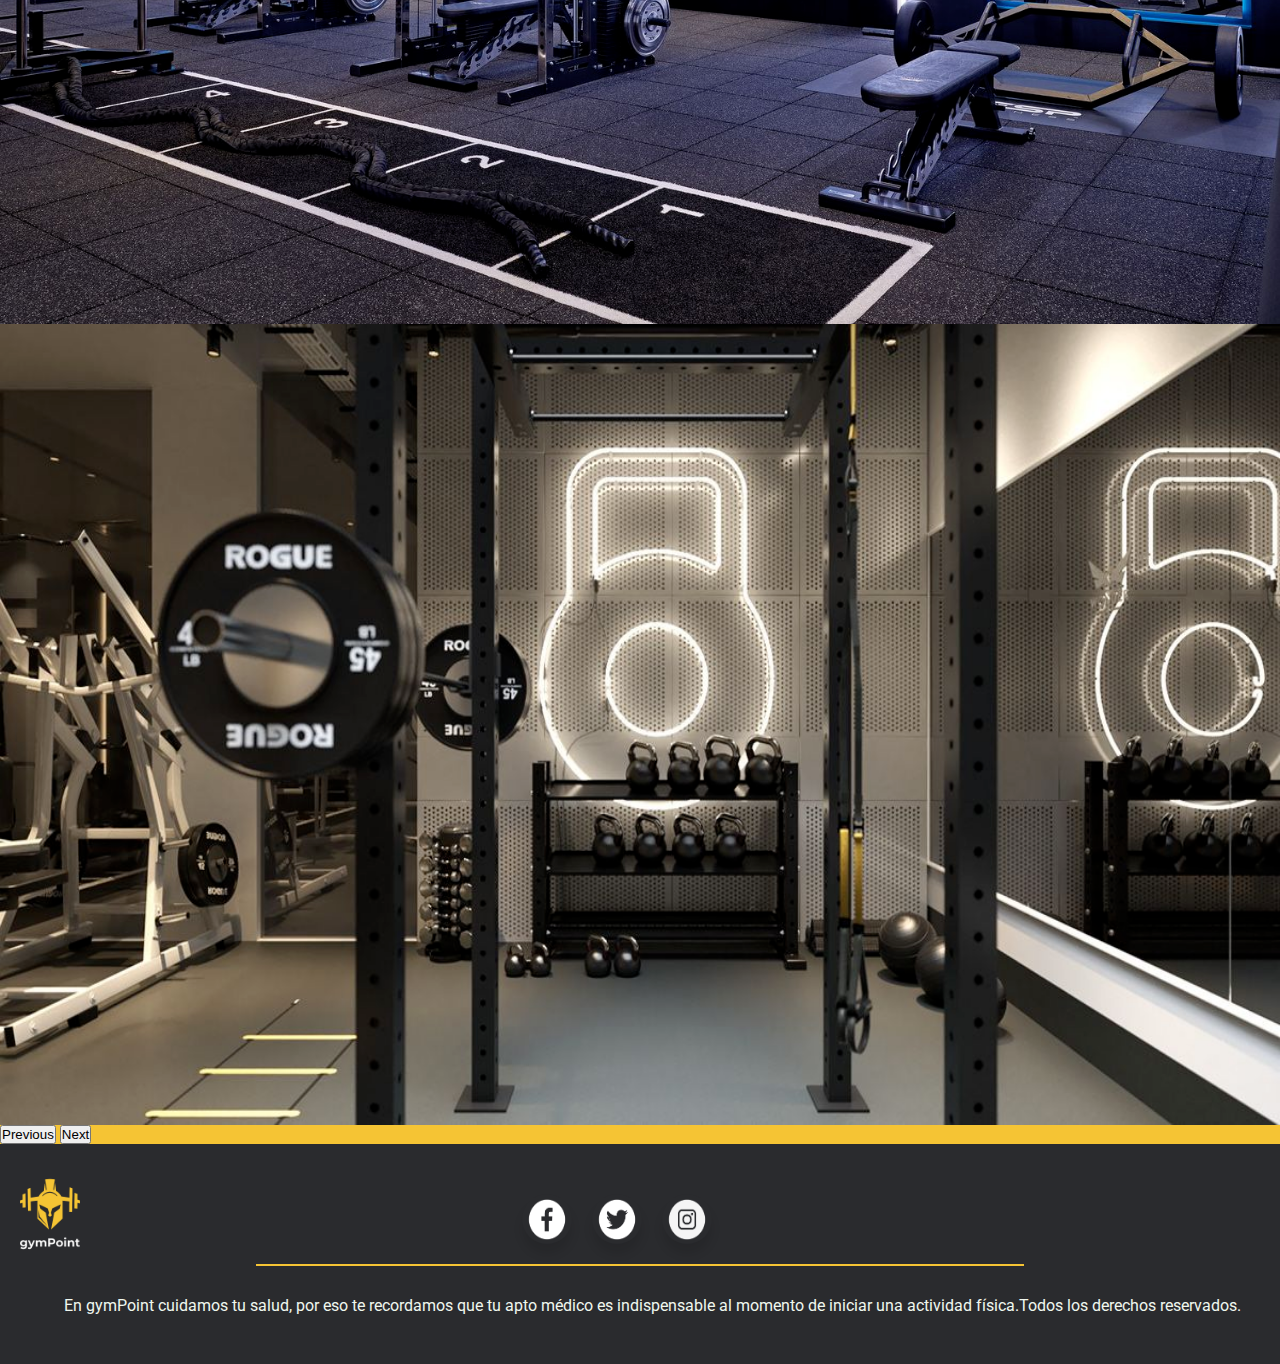
==== commit 9dddecce: "index.html y contacto.html terminados" ====
--- a/index.html
+++ b/index.html
@@ -19,42 +19,42 @@
     <header>
         <nav class="navbar navbar-expand-lg color">
             <div class="container-fluid">
-              <div class="header__nav__div__logo">
-                <a href="./index.html"><img src="./imagenes/gymPoint_logo.png" alt="logo_gympoint"></a>
-              </div>
-              <button class="navbar-toggler" type="button" data-bs-toggle="collapse" data-bs-target="#navbarNav" aria-controls="navbarNav" aria-expanded="false" aria-label="Toggle navigation">
-                <span class="navbar-toggler-icon"></span>
-              </button>
-              <div class="collapse navbar-collapse" id="navbarNav">
-                <ul class="navbar-nav ms-auto">
-                  <li class="nav-item">
-                    <a class="nav-link ul__li__a__color ul__li__a__activo" aria-current="page" href="./index.html">Home</a>
-                  </li>
-                  <li class="nav-item">
-                    <a class="nav-link ul__li__a__color" href="./pages/sobreNosotros.html">Sobre Nosotros</a>
-                  </li>
-                  <li class="nav-item">
-                    <a class="nav-link ul__li__a__color" href="./pages/gimnasios.html">Gimnasios</a>
-                  </li>
-                  <li class="nav-item">
-                    <a class="nav-link ul__li__a__color" href="./pages/planes.html">Planes</a>
-                  </li>
-                  <li class="nav-item">
-                    <a class="nav-link ul__li__a__color" href="./pages/contacto.html">Contacto</a>
-                  </li>
-                </ul>
-              </div>
-            </div>
-          </nav>
+                <div class="header__nav__div__logo">
+                    <a href="./index.html"><img src="./imagenes/gymPoint_logo.png" alt="logo_gympoint"></a>
+                </div>
+                <button class="navbar-toggler" type="button" data-bs-toggle="collapse" data-bs-target="#navbarNav" aria-controls="navbarNav" aria-expanded="false" aria-label="Toggle navigation">
+                    <span class="navbar-toggler-icon"></span>
+                </button>
+                <div class="collapse navbar-collapse" id="navbarNav">
+                    <ul class="navbar-nav ms-auto">
+                        <li class="nav-item">
+                            <a class="nav-link ul__li__a__color ul__li__a__activo" aria-current="page" href="./index.html">Home</a>
+                        </li>
+                        <li class="nav-item">
+                            <a class="nav-link ul__li__a__color" href="./pages/sobreNosotros.html">Sobre Nosotros</a>
+                        </li>
+                        <li class="nav-item">
+                            <a class="nav-link ul__li__a__color" href="./pages/gimnasios.html">Gimnasios</a>
+                        </li>
+                        <li class="nav-item">
+                            <a class="nav-link ul__li__a__color" href="./pages/planes.html">Planes</a>
+                        </li>
+                        <li class="nav-item">
+                            <a class="nav-link ul__li__a__color" href="./pages/contacto.html">Contacto</a>
+                        </li>
+                    </ul>
+                </div>
+            </div>
+        </nav>
     </header>
 
     <main class="main">
         <h1 class="main__h1 fuente">El lugar que necesitabas para vos</h1>
 
         <!-- Seccion de actividades del gimnasio -->
-        <section class=" container-fluid main__actividades">
+        <section class="container-fluid main__actividades">
             <div class="row">
-                <article class="col-lg-4 col-md-6 cold-xs-12 hola">
+                <article class="col-lg-4 col-md-6 cold-xs-12 article__position">
                     <h2 class="main__actividades__article__div__h2 fuente">Musculacion</h2>
                     <div class="card">
                         <div class="main__actividades__article__div">
@@ -63,7 +63,7 @@
                         <p class="main__actividades__article__p fuente">Trabajá la fuerza y resistencia, desarrollando todos los grupos musculares. Prevení lesiones y mejorá tu calidad de vida. Contamos con +200 gimnasios equipados con la última tecnología.</p>
                     </div>
                 </article>
-                <article class="col-lg-4 col-md-6 cold-xs-12 hola">
+                <article class="col-lg-4 col-md-6 cold-xs-12 article__position">
                     <h2 class="main__actividades__article__div__h2 fuente">Deportes</h2>
                     <div class="card">
                         <div class="main__actividades__article__div">
@@ -72,7 +72,7 @@
                         <p class="main__actividades__article__p fuente">Todos los deportes que estás buscando, en espacios indoor y outdoor. Running, fútbol fit, golf, básquet ¡y muchos más!.</p>
                     </div>
                 </article>
-                <article class="col-lg-4 col-md-6 cold-xs-12 hola">
+                <article class="col-lg-4 col-md-6 cold-xs-12 article__position">
                     <h2 class="main__actividades__article__div__h2 fuente">Natacion</h2>
                     <div class="card">
                         <div class="main__actividades__article__div">
@@ -83,7 +83,7 @@
                 </article>
             </div>
             <div class="row">
-                <article class="col-lg-4 col-md-6 cold-xs-12 hola">
+                <article class="col-lg-4 col-md-6 cold-xs-12 article__position">
                     <h2 class="main__actividades__article__div__h2 fuente">Fitness</h2>
                     <div class="card">
                         <div class="col-lg-4 cold-md-12 main__actividades__article__div">
@@ -92,7 +92,7 @@
                         <p class="main__actividades__article__p fuente">+100 disciplinas orientadas al acondicionamiento físico. GAP, Localizada, Ritmos, SportCycle, SportFunctional, taller de abdominales y más, te están esperando.</p>
                     </div>
                 </article>
-                <article class="col-lg-4 col-md-6 cold-xs-12 hola">
+                <article class="col-lg-4 col-md-6 cold-xs-12 article__position">
                     <h2 class="main__actividades__article__div__h2 fuente">Kids</h2>
                     <div class="card">
                         <div class="col-md-4 cold-xs-12 main__actividades__article__div">
@@ -101,7 +101,7 @@
                         <p class="main__actividades__article__p fuente">Actividades para niños, mientras vos entrenás tu hijo/a también puede divertirse y estar en movimiento.</p>
                     </div>
                 </article>
-                <article class="col-lg-4 col-md-6 cold-xs-12 hola">
+                <article class="col-lg-4 col-md-6 cold-xs-12 article__position">
                     <h2 class="main__actividades__article__div__h2 fuente">Adultos Mayores</h2>
                     <div class="card">
                         <div class="col-md-4 cold-xs-12 main__actividades__article__div">
@@ -118,59 +118,33 @@
             <article>
                 <div id="carouselExampleIndicators" class="carousel slide" data-bs-ride="true">
                     <div class="carousel-indicators">
-                      <button type="button" data-bs-target="#carouselExampleIndicators" data-bs-slide-to="0" class="active" aria-current="true" aria-label="Slide 1"></button>
-                      <button type="button" data-bs-target="#carouselExampleIndicators" data-bs-slide-to="1" aria-label="Slide 2"></button>
-                      <button type="button" data-bs-target="#carouselExampleIndicators" data-bs-slide-to="2" aria-label="Slide 3"></button>
+                        <button type="button" data-bs-target="#carouselExampleIndicators" data-bs-slide-to="0" class="active" aria-current="true" aria-label="Slide 1"></button>
+                        <button type="button" data-bs-target="#carouselExampleIndicators" data-bs-slide-to="1" aria-label="Slide 2"></button>
+                        <button type="button" data-bs-target="#carouselExampleIndicators" data-bs-slide-to="2" aria-label="Slide 3"></button>
                     </div>
                     <div class="carousel-inner">
-                      <div class="carousel-item active altura">
-                        <img src="./imagenes/insta1.png" class="d-block w-100" alt="...">
-                      </div>
-                      <div class="carousel-item altura">
-                        <img src="./imagenes/insta2.png" class="d-block w-100" alt="...">
-                      </div>
-                      <div class="carousel-item altura">
-                        <img src="./imagenes/insta6.png" class="d-block w-100" alt="...">
-                      </div>
-                    </div>
-                    <button class="carousel-control-prev" type="button" data-bs-target="#carouselExampleIndicators" data-bs-slide="prev">
-                      <span class="carousel-control-prev-icon" aria-hidden="true"></span>
-                      <span class="visually-hidden">Previous</span>
-                    </button>
-                    <button class="carousel-control-next" type="button" data-bs-target="#carouselExampleIndicators" data-bs-slide="next">
-                      <span class="carousel-control-next-icon" aria-hidden="true"></span>
-                      <span class="visually-hidden">Next</span>
-                    </button>
-                  </div>
+                        <div class="carousel-item active altura">
+                            <img src="./imagenes/insta1.png" class="d-block w-100" alt="...">
+                        </div>
+                        <div class="carousel-item altura">
+                            <img src="./imagenes/insta2.png" class="d-block w-100" alt="...">
+                        </div>
+                        <div class="carousel-item altura">
+                            <img src="./imagenes/insta6.png" class="d-block w-100" alt="...">
+                        </div>
+                        </div>
+                        <button class="carousel-control-prev" type="button" data-bs-target="#carouselExampleIndicators" data-bs-slide="prev">
+                            <span class="carousel-control-prev-icon" aria-hidden="true"></span>
+                            <span class="visually-hidden">Previous</span>
+                        </button>
+                        <button class="carousel-control-next" type="button" data-bs-target="#carouselExampleIndicators" data-bs-slide="next">
+                            <span class="carousel-control-next-icon" aria-hidden="true"></span>
+                            <span class="visually-hidden">Next</span>
+                        </button>
+                    </div>
+                </div>
             </article>
         </section>
-
-
-        <!-- Seccion de instalaciones del gimnasio -->
-        <!--
-        <section class="main__instalaciones">
-            <article>
-                <div>
-                    <img src="./imagenes/instalacion1.png" alt="maquina">
-                </div>
-            </article>
-            <article>
-                <div>
-                    <img src="./imagenes/instalacion2.png" alt="maquina">
-                </div>
-            </article>
-            <article>
-                <div>
-                    <img src="./imagenes/instalacion3.png" alt="maquina">
-                </div>
-            </article>
-            <article>
-                <div>
-                    <img src="./imagenes/instalacion4.png" alt="maquina">
-                </div>
-            </article>
-        </section> -->
-    </main>
 
     <!-- Icono de WhatsApp para una atencion mas rapida-->
     <div class="whatsApp__div">
@@ -190,56 +164,24 @@
                         <span class="tooltip">Facebook</span>
                         <span><i class="fab fa-facebook-f"></i></span>
                         <div>
-                            <img src="./imagenes/White_Vector_Design_Images__White_Icon__White_Icons__Social__Media_PNG_Image_For_Free_Download-removebg-preview.png" alt="">
+                            <a href=""><img src="./imagenes/White_Vector_Design_Images__White_Icon__White_Icons__Social__Media_PNG_Image_For_Free_Download-removebg-preview.png" alt=""></a>
                         </div>
                     </li>
                     <li class="icon twitter">
                         <span class="tooltip">Twitter</span>
                         <span><i class="fab fa-twitter"></i></span>
                         <div>
-                            <img src="./imagenes/Twitter_Icon_Vector_Design_Images__Twitter_White_Icon__Twitter_Icons__White_Icons__Black_And_White_Twitter_PNG_Image_For_Free_Download-removebg-preview.png" alt="">
+                            <a href=""><img src="./imagenes/Twitter_Icon_Vector_Design_Images__Twitter_White_Icon__Twitter_Icons__White_Icons__Black_And_White_Twitter_PNG_Image_For_Free_Download-removebg-preview.png" alt=""></a>
                         </div>
                     </li>
                     <li class="icon instagram">
                         <span class="tooltip">Instagram</span>
                         <span><i class="fab fa-instagram"></i></span>
                         <div>
-                            <img src="./imagenes/Instagram_White_Clipart_Transparent_Background__Instagram_White_Icon_Free_Logo_Design_Template__Instagram_Icons__Logo_Icons__White_Icons_PNG_Image_For_Free_Download-removebg-preview.png" alt="">
+                            <a href=""><img src="./imagenes/Instagram_White_Clipart_Transparent_Background__Instagram_White_Icon_Free_Logo_Design_Template__Instagram_Icons__Logo_Icons__White_Icons_PNG_Image_For_Free_Download-removebg-preview.png" alt=""></a>
                         </div>
                     </li>
                 </ul>
-
-                <!-- 
-                <ul class="footer__redes__ul">
-                    <li class="footer__redes__div">
-                        
-                            <a href=""><img src="./imagenes/logo_facebook.png" alt="logo_facebook"></a>
-                        
-                    </li>
-                    <li class="footer__redes__div">
-                        
-                            <a href=""><img src="./imagenes/icono_correo_electronico.png" alt="correo_electronico"></a>
-                        
-                    </li>
-                    <li class="footer__redes__div">
-                        
-                            <a href=""><img src="./imagenes/logo_instagram.png" alt="logo_instagram"></a>
-                        
-                    </li>
-                </ul> -->
-
-                <!--
-                <div class="footer__redes__div">
-                    <a href="#"><img src="./imagenes/logo_facebook.png" alt="logo_facebook"></a>
-                </div>
-                <div class="footer__redes__div">
-                    <a href="#"><img src="./imagenes/icono_correo_electronico.png" alt="correo_electronico"></a>
-                </div>
-                <div class="footer__redes__div">
-                    <a href="#"><img src="./imagenes/logo_instagram.png" alt="logo_instagram"></a>
-                </div>
-                -->
-
             </section>
 
             <!-- Linea divisora -->
--- a/styles/style.css
+++ b/styles/style.css
@@ -6,14 +6,7 @@
     box-sizing: border-box;
 }
 
-/*header{
-    height: 20vh;
-    background-color: rgb(42, 43, 46);
-    width: 100vw;
-    position: sticky;
-    top: 0px;
-}*/
-
+/*GENERAL*/
 header{
     position: sticky;
     top: 0px;
@@ -40,18 +33,6 @@
     background-color: transparent;
 }
 
-.header__menu__ul{
-    float: right;
-    padding-top: 2rem;
-}
-
-.header__menu__ul__li{
-    display: inline;
-    margin: 2rem;
-    text-align: center;
-    font-size: 5rem;
-}
-
 .fuente{
     font-family: 'Roboto', sans-serif;
 }
@@ -61,52 +42,6 @@
     width: 100%;
     overflow-x: hidden;
     background-color: rgb(240, 247, 238)
-}
-
-.main__h1{
-    text-align: center;
-    font-size: 3rem;
-    padding-top: 3rem;
-    padding-bottom: 2rem;
-    font-weight: bold;
-}
-
-.main__actividades{
-    background-color: rgb(240, 247, 238);
-    overflow-y: auto;
-}
-
-.main__actividades__article__div {
-    
-    height: 250px;
-    width: 250px;
-    margin: 20px;
-}
-
-.hola{
-    display: flex;
-    flex-direction: column;
-    align-items: center;
-    padding-bottom: 1rem;
-}
-
-.main__actividades__article__div__h2{
-    text-align: center;
-    font-size: 2rem;
-    padding-top: 3rem;
-    padding-bottom: 1rem;
-}
-
-.main__actividades__article__p {
-    font-size: 0.8rem;
-    padding-left: 1rem;
-    padding-right: 1rem;
-    color: rgb(240, 247, 238);
-}
-
-.main__instalaciones{
-    background-color: rgb(245, 196, 52);
-    overflow: auto;
 }
 
 footer{
@@ -132,6 +67,53 @@
 img{
     height: 100%;
     width: 100%;
+}
+
+
+/* HOME PAGE*/ /* VISTA MOBILE = MOBILE FIRST*/
+.main__h1{
+    text-align: center;
+    font-size: 3rem;
+    padding-top: 3rem;
+    padding-bottom: 2rem;
+    font-weight: bold;
+}
+
+.main__actividades{
+    background-color: rgb(240, 247, 238);
+    overflow-y: auto;
+}
+
+.main__actividades__article__div {
+    height: 250px;
+    width: 250px;
+    margin: 20px;
+}
+
+.article__position{
+    display: flex;
+    flex-direction: column;
+    align-items: center;
+    padding-bottom: 1rem;
+}
+
+.main__actividades__article__div__h2{
+    text-align: center;
+    font-size: 2rem;
+    padding-top: 3rem;
+    padding-bottom: 1rem;
+}
+
+.main__actividades__article__p {
+    font-size: 0.8rem;
+    padding-left: 1rem;
+    padding-right: 1rem;
+    color: rgb(240, 247, 238);
+}
+
+.main__instalaciones{
+    background-color: rgb(245, 196, 52);
+    overflow: auto;
 }
 
 .card {
@@ -144,14 +126,14 @@
     box-shadow: 0.4rem 0.4rem 0.6rem #00000040;
     position: static;
 }
-   
+
 .card:hover {
     transform: translateY(-1.5rem);
     border: rgb(245, 196, 52) 0.2em solid;
     border-radius: 2.5rem 0 2.5rem 0;
 }
-  
-  .wrapper .icon {
+
+.wrapper .icon {
     position: relative;
     background: rgb(42, 43, 46);
     border-radius: 50%;
@@ -166,9 +148,9 @@
     box-shadow: 0 10px 10px rgba(0, 0, 0, 0.1);
     cursor: pointer;
     transition: all 0.2s cubic-bezier(0.68, -0.55, 0.265, 1.55);
-  }
-
-  .wrapper .tooltip {
+}
+
+.wrapper .tooltip {
     position: absolute;
     top: 0;
     font-size: 14px;
@@ -180,9 +162,9 @@
     opacity: 0;
     pointer-events: none;
     transition: all 0.3s cubic-bezier(0.68, -0.55, 0.265, 1.55);
-  }
-  
-  .wrapper .tooltip::before {
+}
+
+.wrapper .tooltip::before {
     position: absolute;
     content: "";
     height: 8px;
@@ -193,43 +175,40 @@
     transform: translate(-50%) rotate(45deg);
     transition: all 0.3s cubic-bezier(0.68, -0.55, 0.265, 1.55);
     z-index: 3;
-  }
-  
-  .wrapper .icon:hover .tooltip {
+}
+
+.wrapper .icon:hover .tooltip {
     top: -45px;
     opacity: 1;
     visibility: visible;
     pointer-events: auto;
-  }
-  
-  .wrapper .icon:hover span,
-  .wrapper .icon:hover .tooltip {
+}
+
+.wrapper .icon:hover span,
+.wrapper .icon:hover .tooltip {
     text-shadow: 0px -1px 0px rgba(0, 0, 0, 0.1);
-  }
-  
-  .wrapper .facebook:hover,
-  .wrapper .facebook:hover .tooltip,
-  .wrapper .facebook:hover .tooltip::before {
+}
+
+.wrapper .facebook:hover,
+.wrapper .facebook:hover .tooltip,
+.wrapper .facebook:hover .tooltip::before {
     background: #1877F2;
     color: #fff;
-  }
-  
-  .wrapper .twitter:hover,
-  .wrapper .twitter:hover .tooltip,
-  .wrapper .twitter:hover .tooltip::before {
+}
+
+.wrapper .twitter:hover,
+.wrapper .twitter:hover .tooltip,
+.wrapper .twitter:hover .tooltip::before {
     background: #1DA1F2;
     color: #fff;
-  }
-  
-  .wrapper .instagram:hover,
-  .wrapper .instagram:hover .tooltip,
-  .wrapper .instagram:hover .tooltip::before {
+}
+
+.wrapper .instagram:hover,
+.wrapper .instagram:hover .tooltip,
+.wrapper .instagram:hover .tooltip::before {
     background: #E4405F;
     color: #fff;
-  }
-  
-  
-/* VISTA MOBILE = MOBILE FIRST*/
+}
 
 .grilla{
     display: grid;
@@ -238,7 +217,6 @@
             "redes"
             "descripcion";
     justify-items: center;
-    
 }
 
 .wrapper {
@@ -251,15 +229,14 @@
     margin-right: 30px;
     font-family: "Poppins", sans-serif;
     justify-content: flex-start;
-  }
-
-  .footer__aclaracion{
-    height: 40%;
+}
+
+.footer__aclaracion{
     width: 100%;
     color: rgb(240, 247, 238);
-    padding-top: 2rem;
-    padding-right: 0.5rem;
+    padding: 2rem 1.5rem 1.5rem 0rem;
     margin-left: 2rem;
+    margin-right: 0.5rem;
     font-size: 0.8rem;
     grid-area: descripcion;
 }
@@ -269,15 +246,15 @@
     width: 60px;
     background-color: transparent;
     position: fixed;
-    left: 83%;
-    top: 90%;  
+    left: 81%;
+    top: 87%;  
 }
 
 
 /* DESKTOP */
 @media screen and (min-width: 1024px){
     .altura{
-        height: 630px;
+        height: 89vh;
     }
 
     .grilla{
@@ -305,9 +282,9 @@
         padding-top: 40px;
         font-family: "Poppins", sans-serif;
         justify-content: flex-start;
-      }
-
-      .footer__separacion {
+    }
+
+    .footer__separacion {
         display: absolute;
         width: 100vw;
         border-top: 2px solid rgb(245, 196, 52);
@@ -337,8 +314,7 @@
         height: 40%;
         width: 100%;
         color: rgb(240, 247, 238);
-        padding-top: 2rem;
-        padding-left: 2rem;
+        padding: 2rem 0rem 0rem 2rem;
         font-size: 1rem;
         grid-area: descripcion;
     }
@@ -352,4 +328,216 @@
         top: 80%;  
     }
     
-}+}
+
+
+/* CONTACTO PAGE*/
+.pos__form{
+    padding-left: 2rem;
+}
+
+.textInputWrapper {
+    position: relative;
+    margin: 12px 5px;
+    --accent-color: rgb(245, 196, 52);
+}
+
+.textInputWrapper:before {
+    transition: border-bottom-color 200ms cubic-bezier(0.4, 0, 0.2, 1) 0ms;
+    border-bottom: 1px solid rgba(0, 0, 0, 0.42);
+}
+
+.textInputWrapper:before,
+.textInputWrapper:after {
+    content: "";
+    left: 0;
+    right: 0;
+    position: absolute;
+    pointer-events: none;
+    bottom: -1px;
+    z-index: 4;
+    width: 100%;
+}
+
+.textInputWrapper:focus-within:before {
+    border-bottom: 1px solid var(--accent-color);
+}
+
+.textInputWrapper:before {
+    transition: border-bottom-color 200ms cubic-bezier(0.4, 0, 0.2, 1) 0ms;
+    border-bottom: 1px solid rgba(0, 0, 0, 0.42);
+}
+
+.textInputWrapper:focus-within:before {
+    border-bottom: 1px solid var(--accent-color);
+    transform: scaleX(1);
+}
+
+.textInputWrapper:focus-within:after {
+    border-bottom: 2px solid var(--accent-color);
+    transform: scaleX(1);
+}
+
+.textInputWrapper:after {
+    content: "";
+    transform: scaleX(0);
+    transition: transform 250ms cubic-bezier(0, 0, 0.2, 1) 0ms;
+    will-change: transform;
+    border-bottom: 2px solid var(--accent-color);
+    border-bottom-color: var(--accent-color);
+}
+
+.textInput::placeholder {
+    transition: opacity 250ms cubic-bezier(0, 0, 0.2, 1) 0ms;
+    opacity: 1;
+    user-select: none;
+    color: rgba(255, 255, 255, 0.582);
+}
+
+.textInputWrapper .textInput {
+    border-radius: 5px 5px 0px 0px;
+    box-shadow: 0px 2px 5px rgb(35 35 35 / 30%);
+    background-color: #252525;
+    transition-timing-function: cubic-bezier(0.25, 0.8, 0.25, 1);
+    transition-duration: 200ms;
+    transition-property: background-color;
+    color: #e8e8e8;
+    font-size: 14px;
+    font-weight: 500;
+    padding: 12px;
+    width: 100%;
+    border-left: none;
+    border-bottom: none;
+    border-right: none;
+}
+
+.textInputWrapper .textInput:focus,
+.textInputWrapper .textInput:active {
+    outline: none;
+}
+
+.contacto__main{
+    overflow-x: hidden;
+    background-color: rgb(240, 247, 238);
+}
+
+.boton__form{
+    margin-bottom: 2rem;
+    background-color: rgb(42, 43, 46);
+    color: rgb(240, 247, 238);
+}
+
+.h1__contacto{
+    padding: 1rem;
+    font-weight: bold;
+}
+
+.descripcion__contacto{
+    padding: 0rem 1rem 1rem 1.5rem;
+}
+
+/* DESKTOP */
+@media screen and (min-width: 1024px){
+    .pos__form{
+        padding-left: 3rem;
+    }
+
+}
+
+/* GIMNASIOS PAGE*/
+
+
+
+
+/* PLANES PAGE*/
+.card__plan {
+    width: 190px;
+    height: 350px;
+    border-radius: 1rem;
+    background: rgb(45, 45, 45);
+    box-shadow: 0px 0px 20px rgba(0, 0, 0, 0.2);
+    transition-duration: 0.5s;
+    margin: 1rem;
+    margin-bottom: 4rem;
+}
+
+.title {
+    text-align: center;
+    margin-top: 0.5em;
+    font-weight: bold;
+    font-size: x-large;
+    color: rgb(200,200,200);
+}
+
+.pricecontainer {
+    width: 100%;
+    margin-top: 0.7em;
+    background-color: rgb(30,30,30);
+    box-shadow: inset 0px 0px 2em rgba(0, 0, 0, 0.3);
+}
+
+.price {
+    text-align: center;
+    color: rgb(180,180,180);
+    font-size: x-large;
+    font-weight: bold;
+    padding: 0.75em 0 0 0;
+}
+
+.pricedescriptor {
+    text-align: center;
+    color: rgb(118, 118, 118);
+    font-size: medium;
+    padding: 0 0 1em 0;
+}
+
+.includes {
+    text-align: center;
+    color: rgb(110, 110, 110);
+    margin-top: 0.6em;
+    font-size: small;
+    font-weight: bold;
+}
+
+.benefitlist li {
+    color: rgb(150,150,150);
+    font-size: small;
+    text-align: center;
+}
+
+.benefitlist li:nth-child(1) {
+    margin-top: 0.4em;
+}
+
+.btncontainer {
+    text-align: center;
+}
+
+.btncontainer button {
+    margin-top: 1em;
+    padding: 0.5em 0.8em 0.5em 0.8em;
+    border-style: none;
+    border-radius: 1000000px;
+    color: rgb(239, 239, 239);
+    font-weight: bold;
+    background-image: linear-gradient(45deg, #fe4fe1 0%, #3f00fe 100%);
+    transition: box-shadow 0.15s ease-in-out;
+}
+
+.btncontainer button:hover {
+    box-shadow: inset 0px 0px 5px rgb(0,0,0);
+    transition: box-shadow 0.15s ease-in-out;
+}
+
+.h1__plan{
+    margin: 3rem;
+}
+
+.main__div__div{
+    display: flex;
+    flex-direction: column;
+    align-items: center;
+}
+
+
+/* SOBRE NOSOTROS PAGE*/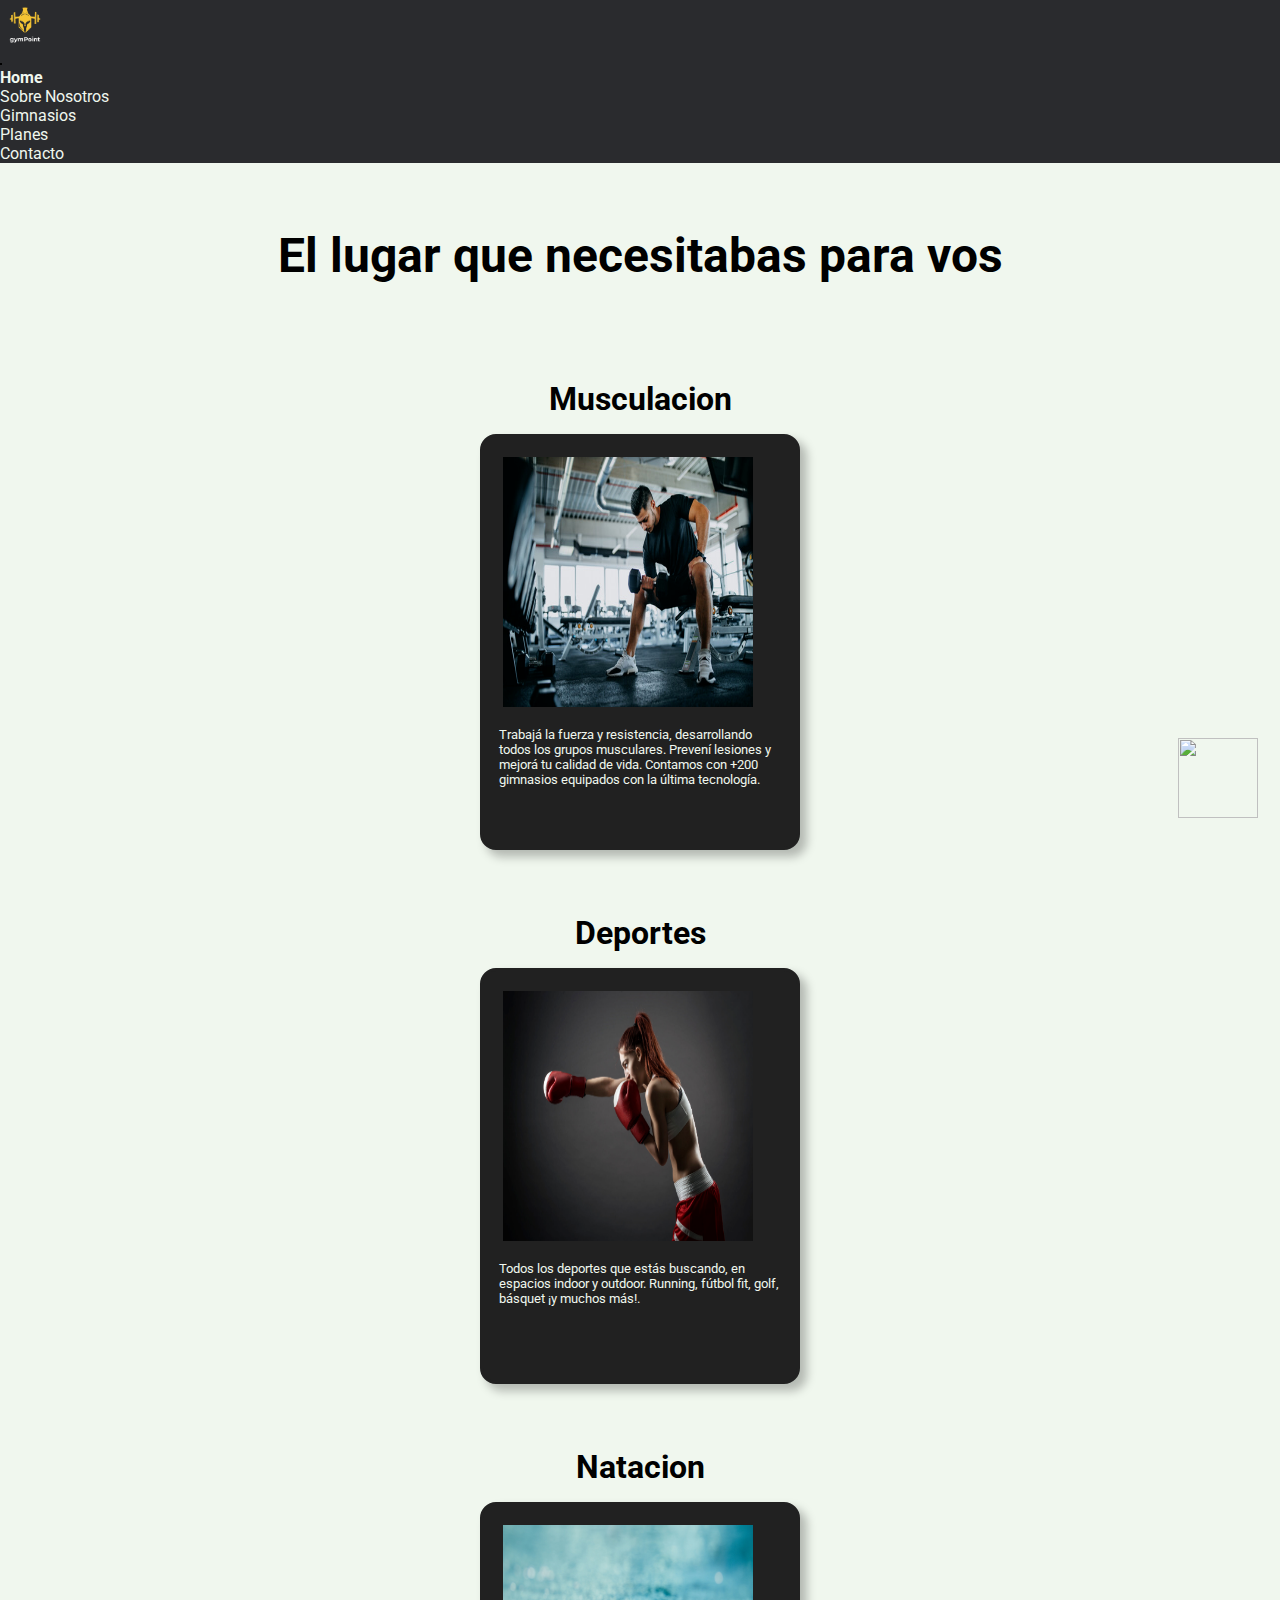
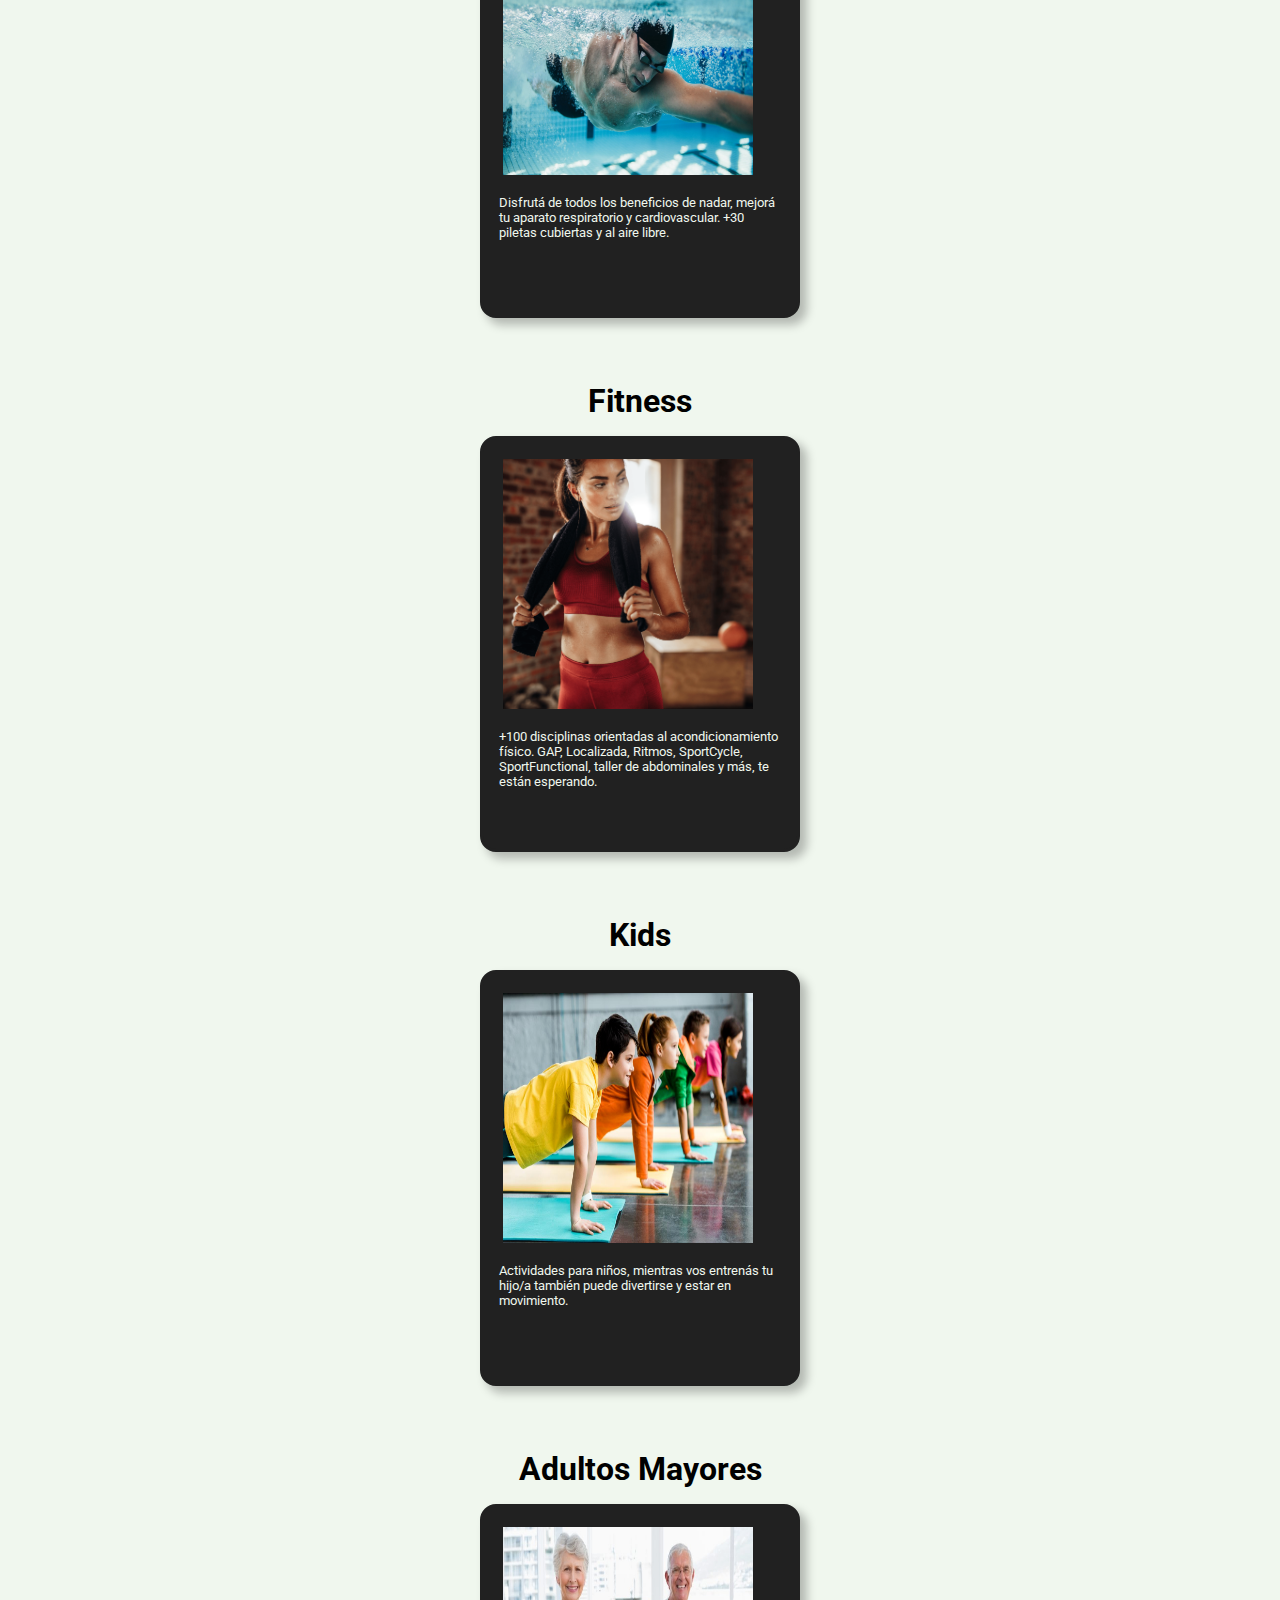
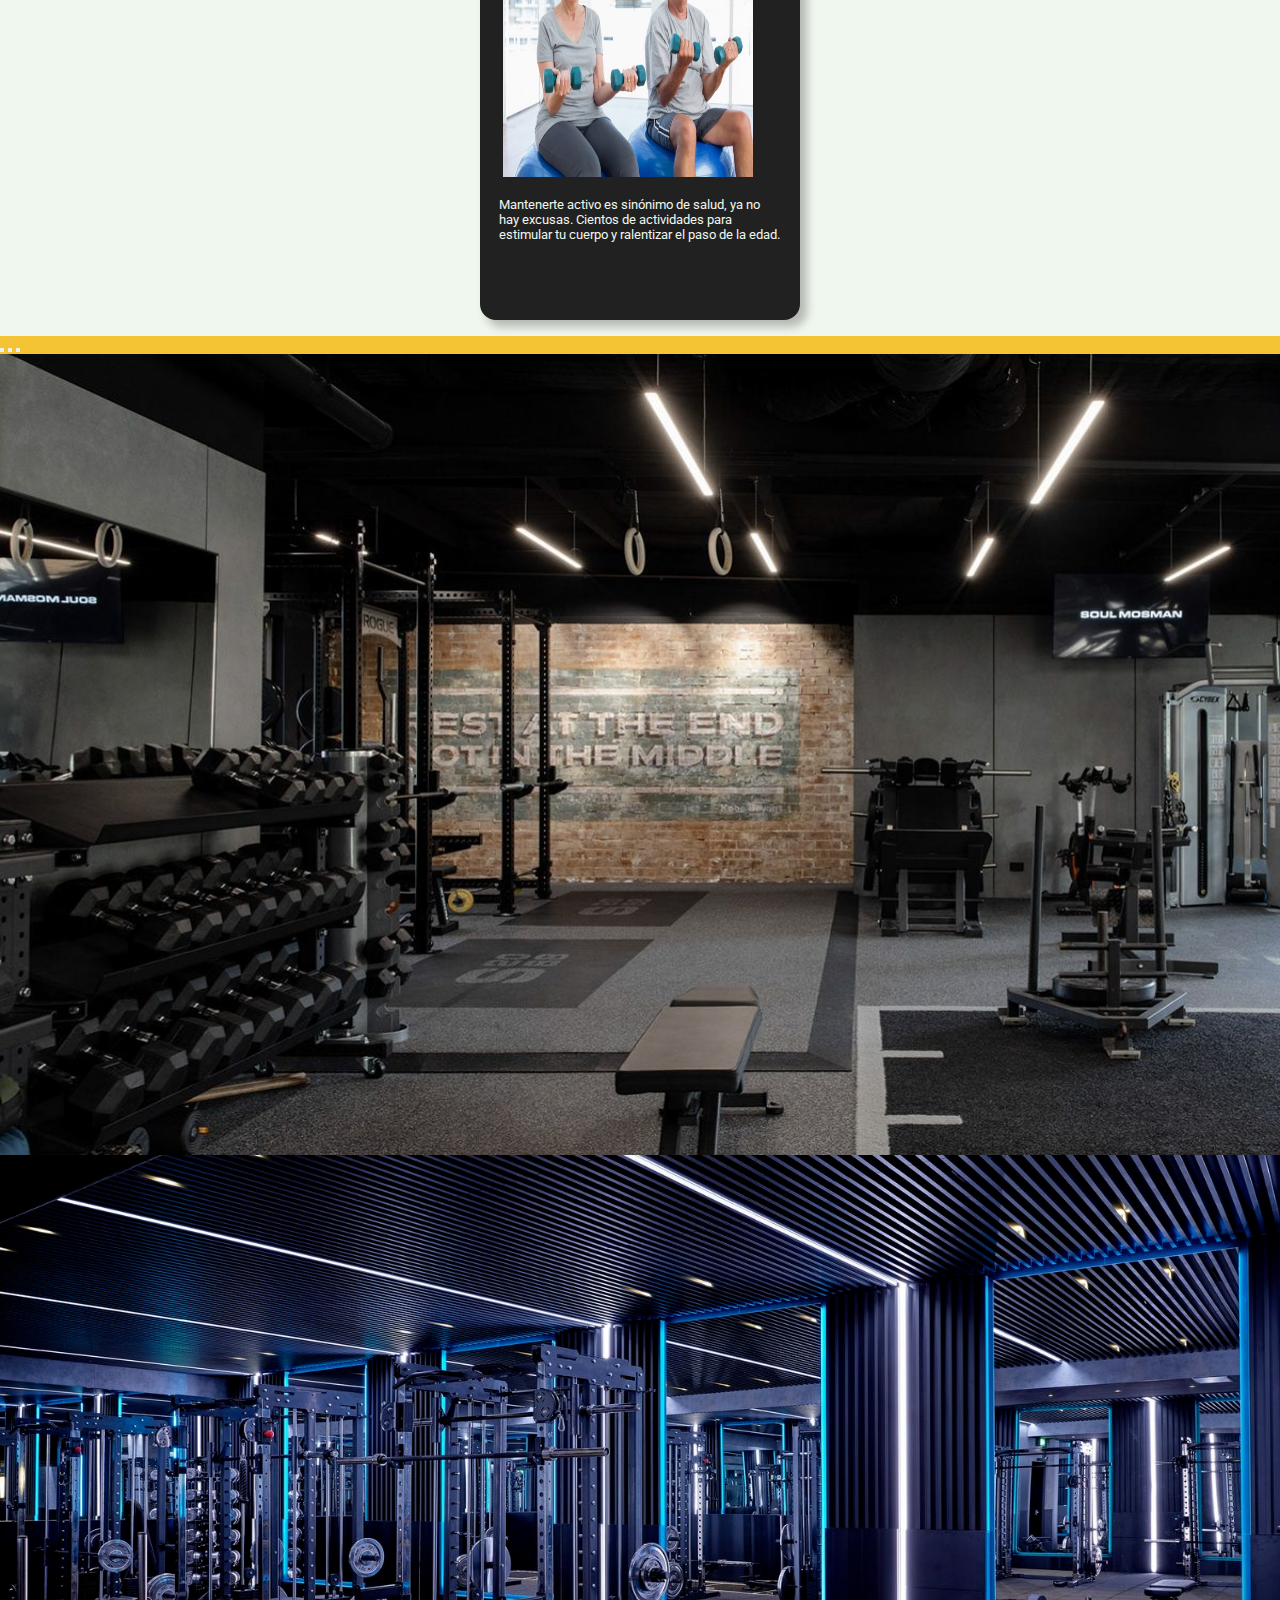
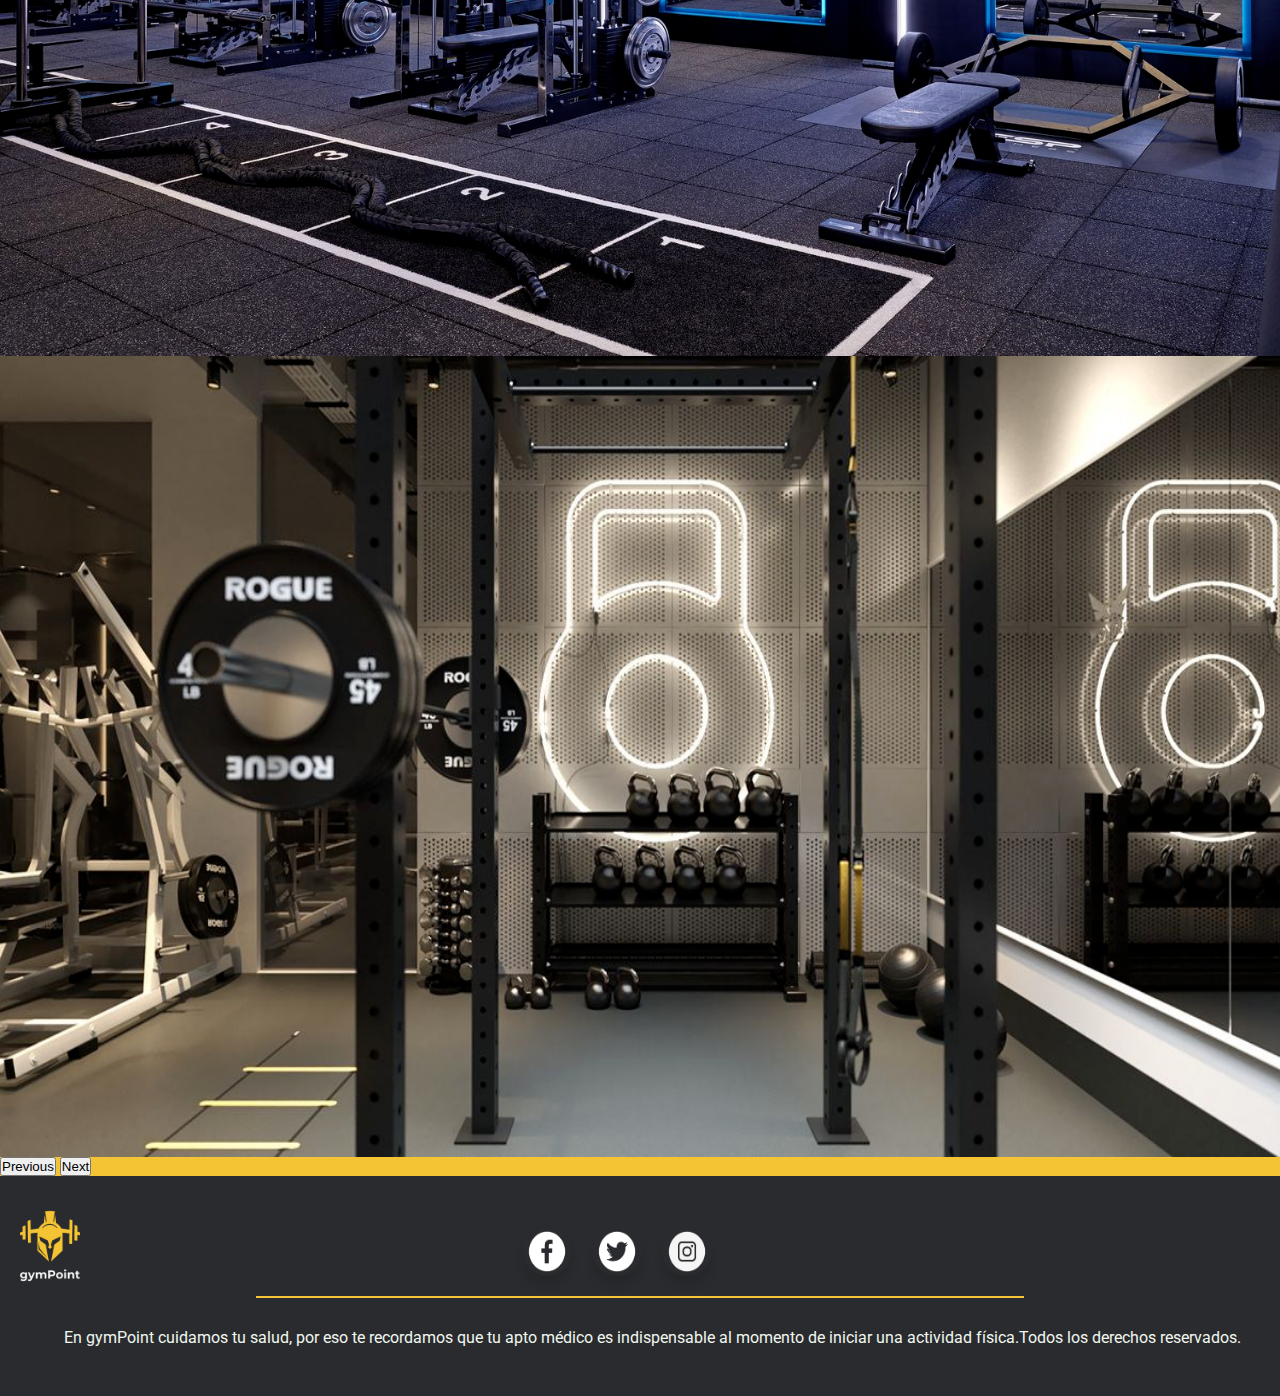
==== commit a9863c24: "arreglo navbar, index.html y contacto.html terminados" ====
--- a/index.html
+++ b/index.html
@@ -22,25 +22,25 @@
                 <div class="header__nav__div__logo">
                     <a href="./index.html"><img src="./imagenes/gymPoint_logo.png" alt="logo_gympoint"></a>
                 </div>
-                <button class="navbar-toggler" type="button" data-bs-toggle="collapse" data-bs-target="#navbarNav" aria-controls="navbarNav" aria-expanded="false" aria-label="Toggle navigation">
+                <button class="navbar-toggler color__button__var" type="button" data-bs-toggle="collapse" data-bs-target="#navbarNav" aria-controls="navbarNav" aria-expanded="false" aria-label="Toggle navigation">
                     <span class="navbar-toggler-icon"></span>
                 </button>
                 <div class="collapse navbar-collapse" id="navbarNav">
                     <ul class="navbar-nav ms-auto">
                         <li class="nav-item">
-                            <a class="nav-link ul__li__a__color ul__li__a__activo" aria-current="page" href="./index.html">Home</a>
-                        </li>
-                        <li class="nav-item">
-                            <a class="nav-link ul__li__a__color" href="./pages/sobreNosotros.html">Sobre Nosotros</a>
-                        </li>
-                        <li class="nav-item">
-                            <a class="nav-link ul__li__a__color" href="./pages/gimnasios.html">Gimnasios</a>
-                        </li>
-                        <li class="nav-item">
-                            <a class="nav-link ul__li__a__color" href="./pages/planes.html">Planes</a>
-                        </li>
-                        <li class="nav-item">
-                            <a class="nav-link ul__li__a__color" href="./pages/contacto.html">Contacto</a>
+                            <a class="nav-link ul__li__a__color ul__li__a__activo nav__color__hover" aria-current="page" href="./index.html">Home</a>
+                        </li>
+                        <li class="nav-item">
+                            <a class="nav-link ul__li__a__color nav__color__hover" href="./pages/sobreNosotros.html">Sobre Nosotros</a>
+                        </li>
+                        <li class="nav-item">
+                            <a class="nav-link ul__li__a__color nav__color__hover" href="./pages/gimnasios.html">Gimnasios</a>
+                        </li>
+                        <li class="nav-item">
+                            <a class="nav-link ul__li__a__color nav__color__hover" href="./pages/planes.html">Planes</a>
+                        </li>
+                        <li class="nav-item">
+                            <a class="nav-link ul__li__a__color nav__color__hover" href="./pages/contacto.html">Contacto</a>
                         </li>
                     </ul>
                 </div>
--- a/styles/style.css
+++ b/styles/style.css
@@ -15,6 +15,14 @@
 
 .color{
     background-color: rgb(42, 43, 46);
+}
+
+.color__button__var{
+    border: black solid 1px;
+}
+
+.nav__color__hover:hover {
+    color: rgb(245, 196, 52);
 }
 
 .ul__li__a__color{
@@ -77,6 +85,7 @@
     padding-top: 3rem;
     padding-bottom: 2rem;
     font-weight: bold;
+    margin: 1rem;
 }
 
 .main__actividades{
@@ -320,12 +329,12 @@
     }
 
     .whatsApp__div{
-        height: 100px;
-        width: 100px;
+        height: 80px;
+        width: 80px;
         background-color: transparent;
         position: fixed;
-        left: 90%;
-        top: 80%;  
+        left: 92%;
+        top: 82%;  
     }
     
 }
@@ -444,6 +453,8 @@
 
 }
 
+
+
 /* GIMNASIOS PAGE*/
 
 
